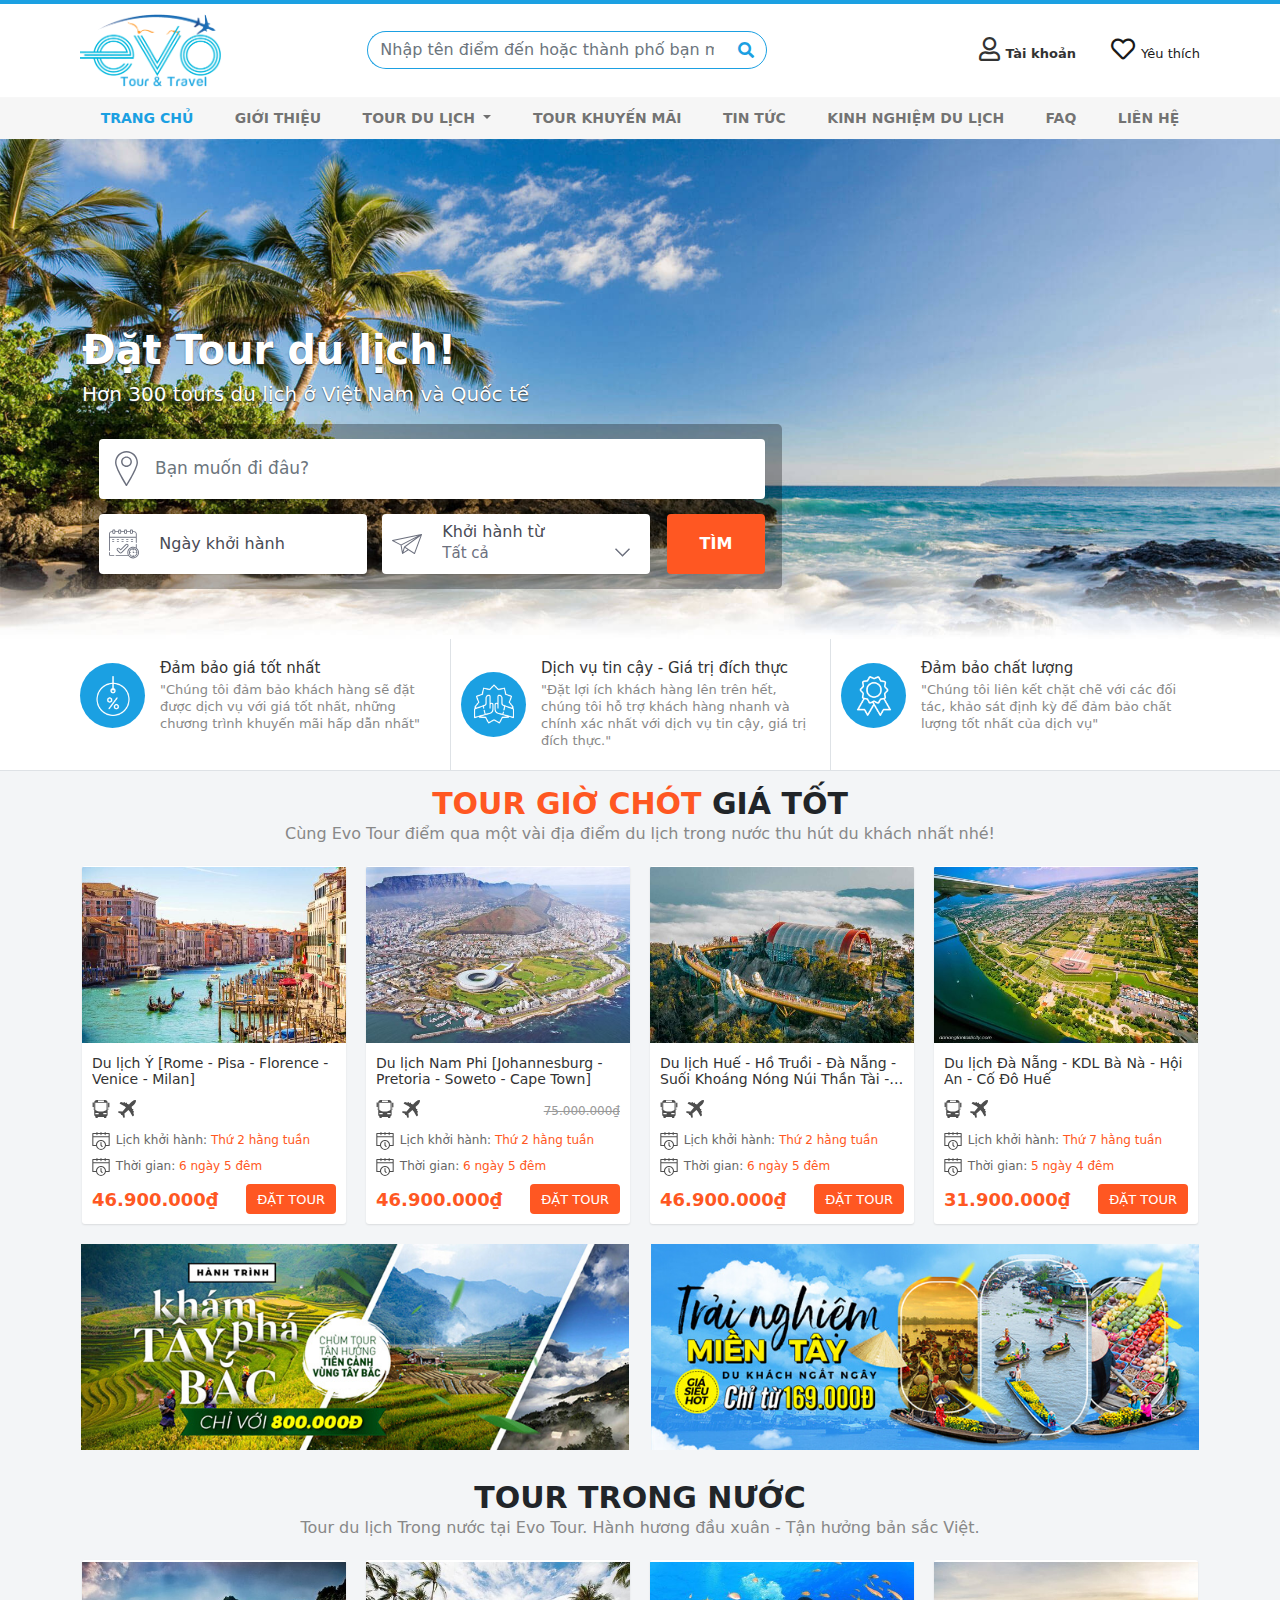
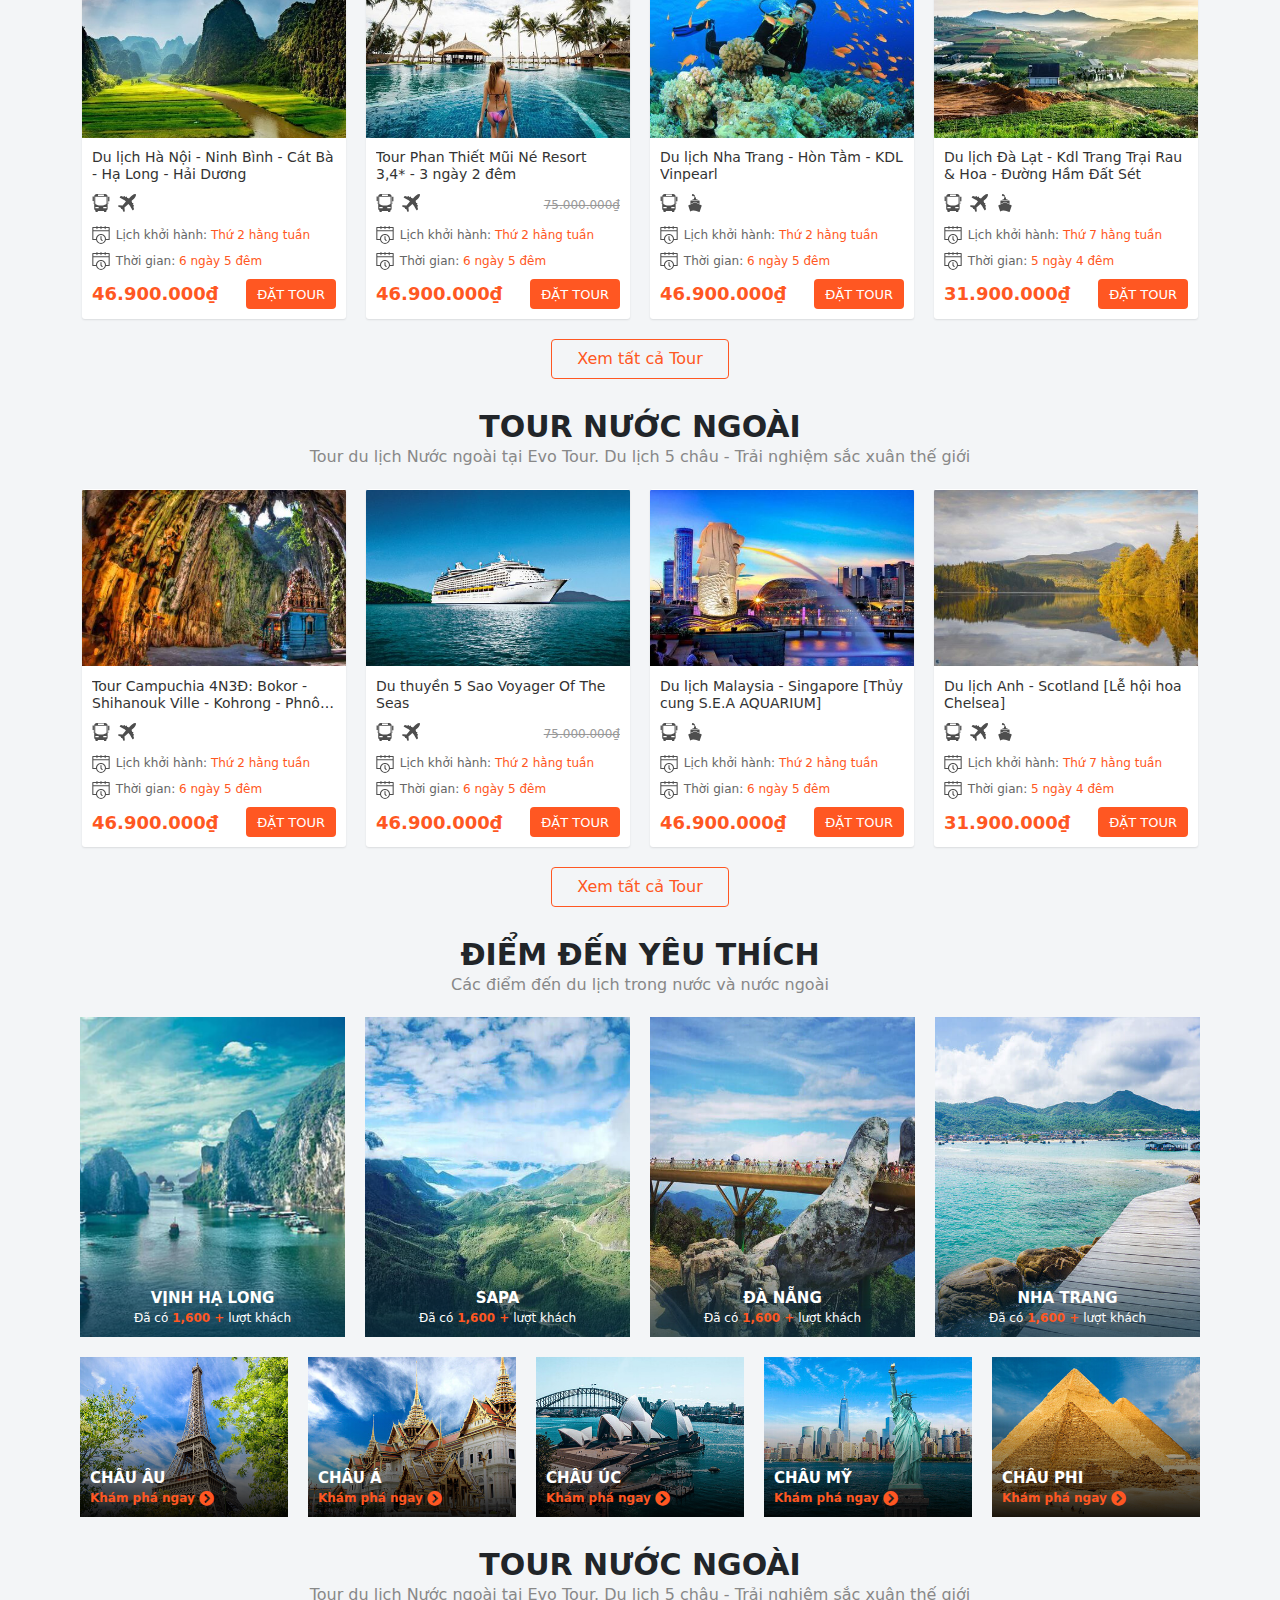
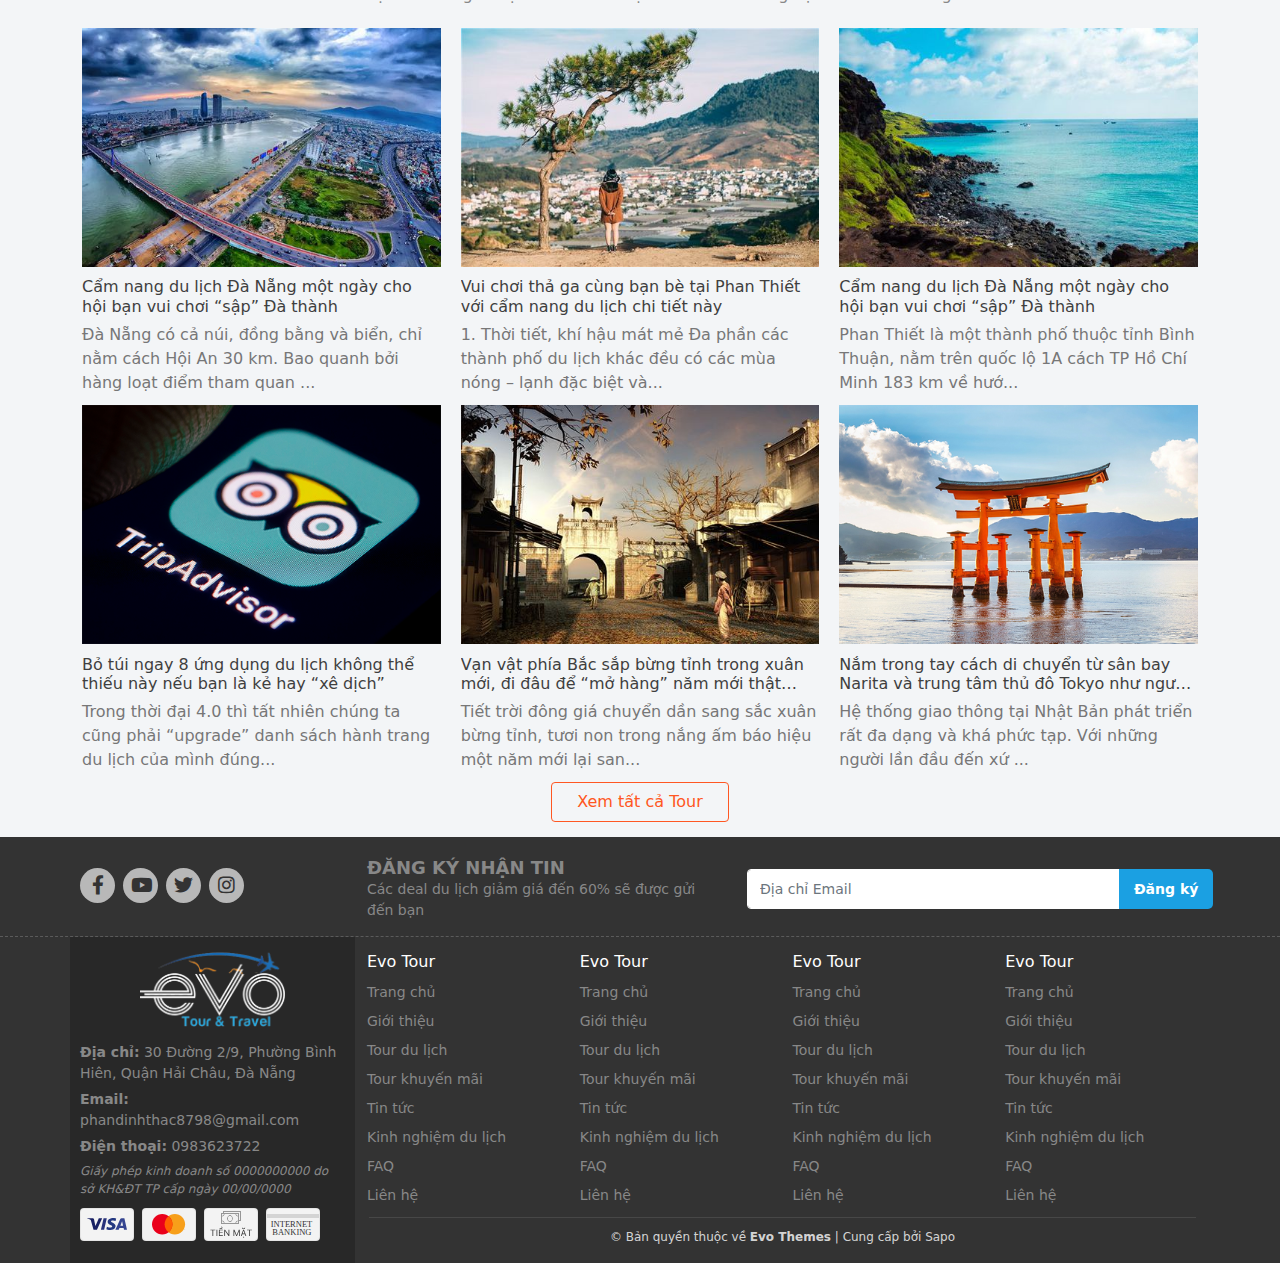
==== demo-evo-tour.html @ 3b32eeeb "push code" ====
<!DOCTYPE html>
<html lang="en">

<head>
    <meta charset="UTF-8">
    <meta http-equiv="X-UA-Compatible" content="IE=edge">
    <meta name="viewport" content="width=device-width, initial-scale=1.0">
    <title>Evo Tour</title>
    <link rel="stylesheet" type="text/css" href="./css/bootstrap.min.css" />
    <link rel="stylesheet" type="text/css" href="css/style-evo.css" />
    <link rel="stylesheet" type="text/css" href="./font/fontawesome-free-5.15.3/css/all.min.css" />
</head>

<body class="wrapper-main">
    <header class="header">
        <div class="main-nav">
            <div class="container">
                <div class="row item-center">
                    <nav class="navbar navbar-expand-lg navbar-light bg-light wrap-header-nav">
                        <a class="navbar-brand logo" href="#">
                            <img src="images/logo.png" alt="Logo">
                        </a>
                        <button id="box-shaw" class="navbar-toggler border-toggler" type="button" data-bs-toggle="collapse" data-bs-target="#navbarSupportedContent" aria-controls="navbarSupportedContent" aria-expanded="false" aria-label="Toggle navigation">
                            <span class="navbar-toggler-icon"></span>
                        </button>
                        <nav class="navbar navbar-light bg-light bg-search nav-form-search">
                            <div class="input-group flex-nowrap form-search">
                                <input type="text" id="box-shaw" class="form-control input-search" placeholder="Nhập tên điểm đến hoặc thành phố bạn muốn đến" aria-label="Username" aria-describedby="addon-wrapping">
                                <span class="input-group-text icon-search" id="addon-wrapping"><i class="fas fa-search"></i></span>

                            </div>
                        </nav>

                        <div class="collapse navbar-collapse account-like" id="navbarSupportedContent ">
                            <div class="col-account">
                                <a class="icon-text icon-account" type="submit" href="#">
                                    <i class="far fa-user"></i>Tài khoản
                                </a>
                                <ul>
                                    <li>
                                        <a href="#" title="Đăng nhập">Đăng nhập</a>
                                    </li>
                                    <li>
                                        <a href="#" title="Đăng ký">Đăng ký</a>
                                    </li>
                                </ul>
                            </div>
                            <div class="col-like">
                                <a class="icon-text icon-like" type="submit" href="#">
                                    <i class="far fa-heart"></i> Yêu thích
                                </a>
                            </div>
                        </div>
                    </nav>
                </div>
            </div>
        </div>
        <div class="main-menu">
            <div class="container">
                <nav class="navbar navbar-expand-lg navbar-light bg-light wrap-header justify-content-evenly">
                    <div class="collapse navbar-collapse" id="navbarSupportedContent">
                        <div class="mobile-login-logout">
                            <div class="first-mobile">
                                <a href="#" title="Đăng nhập">Đăng nhập</a>
                            </div>
                            <div class="first-mobile">
                                <a href="#" title="Đăng ký">Đăng ký</a>
                            </div>
                        </div>
                        <div class="menu-wrapper">
                            <ul class="navbar-nav me-auto mb-2 mb-lg-0 menu-content menu-content-display">
                                <li class="nav-item">
                                    <a class="nav-link nav-link-menu active-home" aria-current="page" href="#" title="Trang chủ">Trang chủ</a>
                                </li>
                                <li class="nav-item">
                                    <a class="nav-link nav-link-menu" href="#" title="Giới thiệu">Giới thiệu</a>
                                </li>
                                <li class="nav-item dropdown dropdown-mega-content">
                                    <a class="nav-link nav-link-menu dropdown-toggle" href="#" title="Tour du lịch">
                                        Tour du lịch<i class="fas fa-chevron-down"></i>
                                    </a>
                                    <div class="sub-menu">
                                        <div class="col-lg-3 no-padding">
                                            <ul class="sub-menu-left" id="menu-tour-type">
                                                <li class="sub-menu-left-content " section-name="menu-start">
                                                    <a class="mega-content-left " href="#" title="Tour trong nước">
                                                        <span>Tour trong nước</span>
                                                    </a>
                                                    <div class="mega-content-right" id="sub-menu-start">
                                                        <div class="row fix-padding">
                                                            <div class="col-lg-9">
                                                                <ul class=" sub-menu-right row ">
                                                                    <li class="right-lv-01 col-lg-4">
                                                                        <a href="#" title="Miền Bắc">Miền Bắc</a>
                                                                        <ul class="lv-02">
                                                                            <li>
                                                                                <a href="#" title="Sapa">Sapa</a>
                                                                            </li>
                                                                            <li>
                                                                                <a href="#" title="Hà Giang">Hà Giang</a>
                                                                            </li>
                                                                            <li>
                                                                                <a href="#" title="Cao Bằng - Bắc Kạn">Cao Bằng - Bắc Kạn</a>
                                                                            </li>
                                                                            <li>
                                                                                <a href="#" title="Mai Châu - Mộc Châu">Mai Châu - Mộc Châu</a>
                                                                            </li>
                                                                            <li>
                                                                                <a href="#" title="Yên Bái">Yên Bái</a>
                                                                            </li>
                                                                            <li>
                                                                                <a href="#" title="Ninh Bình">Ninh Bình</a>
                                                                            </li>
                                                                            <li>
                                                                                <a href="#" title="Hạ Long">Hạ Long</a>
                                                                            </li>
                                                                            <li>
                                                                                <a href="#" title="Cát Bà">Cát Bà</a>
                                                                            </li>
                                                                        </ul>
                                                                    </li>
                                                                    <li class="right-lv-01 col-lg-4">
                                                                        <a href="#" title="Miền Trung">Miền Trung</a>
                                                                        <ul class="lv-02">
                                                                            <li>
                                                                                <a href="#" title="Cửa Lò">Cửa Lò</a>
                                                                            </li>
                                                                            <li>
                                                                                <a href="#" title="Sầm Sơn">Sầm Sơn</a>
                                                                            </li>
                                                                            <li>
                                                                                <a href="#" title="Nghệ An">Nghệ An</a>
                                                                            </li>
                                                                            <li>
                                                                                <a href="#" title="Thiên Cầm">Thiên Cầm</a>
                                                                            </li>
                                                                            <li>
                                                                                <a href="#" title="Quảng Bình">Quảng Bình</a>
                                                                            </li>
                                                                            <li>
                                                                                <a href="#" title="Huế">Huế</a>
                                                                            </li>
                                                                            <li>
                                                                                <a href="#" title="Đà Nẵng">Đà Nẵng</a>
                                                                            </li>
                                                                            <li>
                                                                                <a href="#" title="Hội An">Hội An</a>
                                                                            </li>
                                                                            <li>
                                                                                <a href="#" title="Nha Trang">Nha Trang</a>
                                                                            </li>
                                                                            <li>
                                                                                <a href="#" title="Phú Yên">Phú Yên</a>
                                                                            </li>
                                                                            <li>
                                                                                <a href="#" title="Quy Nhơn">Quy Nhơn</a>
                                                                            </li>
                                                                            <li>
                                                                                <a href="#" title="Đà Lạt">Đà Lạt</a>
                                                                            </li>
                                                                            <li>
                                                                                <a href="#" title="Tây Nguyên">Tây Nguyên</a>
                                                                            </li>
                                                                            <li>
                                                                                <a href="#" title="Phan Thiết - Mũi Né">Phan Thiết - Mũi Né</a>
                                                                            </li>
                                                                        </ul>
                                                                    </li>
                                                                    <li class="right-lv-01 col-lg-4">
                                                                        <a href="#" title="Miền Nam">Miền Nam</a>
                                                                        <ul class="lv-02">
                                                                            <li>
                                                                                <a href="#" title="Phú Quốc">Phú Quốc</a>
                                                                            </li>
                                                                            <li>
                                                                                <a href="#" title="Côn Đảo">Côn Đảo</a>
                                                                            </li>
                                                                            <li>
                                                                                <a href="#" title="Bến Tre">Bến Tre</a>
                                                                            </li>
                                                                            <li>
                                                                                <a href="#" title="Cần Thơ">Cần Thơ</a>
                                                                            </li>
                                                                            <li>
                                                                                <a href="#" title="Cà Mau">Cà Mau</a>
                                                                            </li>
                                                                            <li>
                                                                                <a href="#" title="Hà Tiên">Hà Tiên</a>
                                                                            </li>
                                                                            <li>
                                                                                <a href="#" title="Kiên Giang">Kiên Giang</a>
                                                                            </li>
                                                                            <li>
                                                                                <a href="#" title="Nam Du">Nam Du</a>
                                                                            </li>
                                                                        </ul>
                                                                    </li>
                                                                </ul>
                                                            </div>
                                                            <div class="img-mega col-lg-3">
                                                                <a href="#" title="Tour du lịch">
                                                                    <img src="images/mega-1-image.jpg" alt="Picture">
                                                                </a>
                                                            </div>
                                                        </div>
                                                    </div>
                                                </li>
                                                <li class="sub-menu-left-content" section-name="menu-continue">
                                                    <a class="mega-content-left " href="#" title="Tour Quốc tế">
                                                        <span>Tour Quốc tế</span>
                                                    </a>
                                                    <div class="mega-content-right" id="sub-menu-continue">
                                                        <div class="row fix-padding">
                                                            <div class="col-lg-9">
                                                                <ul class=" sub-menu-right row">
                                                                    <li class="right-lv-01 col-lg-4">
                                                                        <a href="#" title="Đông Nam Á">Đông Nam Á</a>
                                                                        <ul class="lv-02">
                                                                            <li>
                                                                                <a href="#" title="Singapore">Singapore</a>
                                                                            </li>
                                                                            <li>
                                                                                <a href="#" title="Malaysia">Malaysia</a>
                                                                            </li>
                                                                            <li>
                                                                                <a href="#" title="Thái Lan">Thái Lan</a>
                                                                            </li>
                                                                            <li>
                                                                                <a href="#" title="Campuchia">Campuchia</a>
                                                                            </li>
                                                                            <li>
                                                                                <a href="#" title="Lào">Lào</a>
                                                                            </li>
                                                                            <li>
                                                                                <a href="#" title="Indonesia">Indonesia</a>
                                                                            </li>
                                                                            <li>
                                                                                <a href="#" title="Philipines">Philipines</a>
                                                                            </li>
                                                                        </ul>
                                                                    </li>
                                                                    <li class="right-lv-01 col-lg-4">
                                                                        <a href="#" title="Đông Bắc Á">Đông Bắc Á</a>
                                                                        <ul class="lv-02">
                                                                            <li>
                                                                                <a href="#" title="Hàn Quốc">Hàn Quốc</a>
                                                                            </li>
                                                                            <li>
                                                                                <a href="#" title="Đài Loan">Đài Loan</a>
                                                                            </li>
                                                                            <li>
                                                                                <a href="#" title="Hồng Kông">Hồng Kông</a>
                                                                            </li>
                                                                            <li>
                                                                                <a href="#" title="Nhật Bản">Nhật Bản</a>
                                                                            </li>
                                                                            <li>
                                                                                <a href="#" title="Trung Quốc">Trung Quốc</a>
                                                                            </li>
                                                                        </ul>
                                                                    </li>
                                                                    <li class="right-lv-01 col-lg-4">
                                                                        <a href="#" title="Ấn Độ - Nam Á">Ấn Độ - Nam Á</a>
                                                                        <ul class="lv-02">
                                                                            <li>
                                                                                <a href="#" title="Ấn Độ">Ấn Độ</a>
                                                                            </li>
                                                                            <li>
                                                                                <a href="#" title="Maldives">Maldives</a>
                                                                            </li>
                                                                            <li>
                                                                                <a href="#" title="Tây Tạng">Tây Tạng</a>
                                                                            </li>
                                                                        </ul>
                                                                    </li>
                                                                    <li class="right-lv-01 col-lg-4">
                                                                        <a href="#" title="Châu Âu">Châu Âu</a>
                                                                    </li>
                                                                    <li class="right-lv-01 col-lg-4">
                                                                        <a href="#" title="Châu Úc">Châu Úc</a>
                                                                    </li>
                                                                    <li class="right-lv-01 col-lg-4">
                                                                        <a href="#" title="Châu Phi">Châu Phi</a>
                                                                    </li>
                                                                    <li class="right-lv-01 col-lg-4">
                                                                        <a href="#" title="Châu Mỹ">Châu Mỹ</a>
                                                                    </li>
                                                                </ul>
                                                            </div>
                                                            <div class="img-mega col-lg-3">
                                                                <a href="#" title="Tour Quốc tế">
                                                                    <img src="images/mega-2-image.jpg" alt="Picture">
                                                                </a>
                                                            </div>
                                                        </div>
                                                    </div>
                                                </li>
                                            </ul>
                                        </div>
                                    </div>
                                </li>
                                <li class="nav-item">
                                    <a class="nav-link nav-link-menu" href="#" title="Tour khuyến mãi">Tour khuyến mãi</a>
                                </li>
                                <li class="nav-item">
                                    <a class="nav-link nav-link-menu" href="#" title="Tin tức">Tin tức</a>
                                </li>
                                <li class="nav-item">
                                    <a class="nav-link nav-link-menu" href="#" title="Kinh nghiệm du lịch">Kinh nghiệm du lịch</a>
                                </li>
                                <li class="nav-item">
                                    <a class="nav-link nav-link-menu" href="#" title="FAQ">FAQ</a>
                                </li>
                                <li class="nav-item">
                                    <a class="nav-link nav-link-menu" href="#" title="Liên hệ">Liên hệ</a>
                                </li>
                            </ul>
                        </div>

                        <div class="hotline">
                            <i class="fas fa-phone-volume"></i>Hotline: <a href="#" title="0987382383">0987382383</a>
                        </div>
                    </div>
                </nav>
            </div>
        </div>
    </header>
    <section class="section-01">

        <div class="home-slider slick-initialized slick-slider">
            <a href="#" class="clearfix" title="Evo Tour" tabindex="0">
                <picture>
                    <source media="(min-width: 1200px)" srcset="images/slider_2.jpg">
                    <source media="(min-width: 992px)" srcset="images/slider_2.jpg">
                    <source media="(min-width: 569px)" srcset="images/slider_2.jpg">
                    <source media="(min-width: 480px)" srcset="images/slider_2.jpg">
                    <img src="images/slider_2.jpg" alt="Picture" class="bg-img lazy img-responsive mx-auto d-block loaded" data-was-processed="true">
                </picture>
            </a>
            <!-- <div class="slick-list draggable">
                <div class="slick-track">
                    <div class="item slick-slide slick-current slick-active" data-slick-index="0" aria-hidden="fale" tabindex="-1" role="option" aria-describedby="slick-slide00">
                        
                    </div>
                </div>
            </div> -->
        </div>
        <!-- <div class="bg-img">
            <img src="images/slider_2.jpg" alt="Picture">
        </div> -->
        <div class="search-tour-index">
            <div class="container">
                <div class="row">
                    <div class="col-xs-12 col-sm-12 col-md-12 col-lg-12 tour-title">
                        <h2 class="title">Đặt Tour du lịch!</h2>
                        <p>Hơn 300 tours du lịch ở Việt Nam và Quốc tế</p>
                    </div>
                </div>
                <div class="row">
                    <div class="col-lg-12">
                        <div class="search-tour-item">
                            <div class="row">
                                <div class="col-xs-12 col-sm-12 col-md-12 col-lg-12">
                                    <div class="input-group group-search-01">
                                        <img class="font-icon" src="images/place-localizer.svg" alt="Địa điểm">
                                        <input type="tel" name="" id="box-shaw" class="form-control" value="" required="required" title="" placeholder="Bạn muốn đi đâu?">
                                    </div>
                                </div>
                                <div class="col-12 col-sm-5 col-md-5 col-lg-5 fix-res-ipd01">
                                    <div class="group-select">
                                        <div class="group-select-icon">
                                            <img class="font-icon" src="images/date.svg" alt="Date">
                                        </div>
                                        <div class="group-select-content">
                                            <p>Ngày khởi hành</p>
                                            <!-- <input class="tourmaster-datepicker hasDatepicker" type="text" name="" id="dates" placeholder="Chọn Ngày khởi hành" data-date-format="dd MM yyyy" readonly="readonly"> -->
                                            <!-- <input type="text" placeholder="ndbcdbc" style="border: none;"> -->
                                        </div>
                                    </div>
                                </div>
                                <div class="col-12 col-sm-5 col-md-5 col-lg-5 fix-res-ipd02">
                                    <div class="group-select">
                                        <div class="group-select-icon">
                                            <img class="font-icon" src="images/paper-plane.svg" alt="Date">
                                        </div>
                                        <div class="group-select-content">
                                            <p>Khởi hành từ</p>
                                            <select id="box-shaw" name="garden" class="form-control from-select" required="required">
                                                <option value="">Tất cả</option>
                                                <option value="">Hồ Chí Minh</option>
                                                <option value="">TP. Nha Trang</option>
                                                <option value="">TP. Huế</option>
                                            </select>
                                        </div>
                                    </div>
                                </div>
                                <div class="col-12 col-sm-2 col-md-2 col-lg-2 fix-res-ipd03">
                                    <button type="button" id="box-shaw" class="btn btn-default select-btn">Tìm</button>
                                </div>
                            </div>
                        </div>
                    </div>
                </div>
            </div>
        </div>
    </section>
    <section class="section-02">
        <div class="tour-warrant">
            <div class="container">
                <div class="row">
                    <div class="col-12 col-md-4 col-lg-4">
                        <div class="warrant-item">
                            <a href="#" title="Đảm bảo giá tốt nhất">
                                <div class="icon-warrant">
                                    <img src="images/icon-warrant-01.png" alt="Picture">
                                </div>
                                <div class="content-warrant">
                                    <h3 class="title-warrant">Đảm bảo giá tốt nhất</h3>
                                    <div class="caption-warrant">
                                        "Chúng tôi đảm bảo khách hàng sẽ đặt được dịch vụ với giá tốt nhất, những chương trình khuyến mãi hấp dẫn nhất"
                                    </div>
                                </div>
                            </a>
                        </div>
                    </div>
                    <div class="col-12 col-md-4 col-lg-4 col-border-left">
                        <div class="warrant-item">
                            <a href="#" title="Dịch vụ tin cậy - Giá trị đích thực">
                                <div class="icon-warrant">
                                    <img src="images/icon-warrant-02.png" alt="Picture">
                                </div>
                                <div class="content-warrant">
                                    <h3 class="title-warrant">Dịch vụ tin cậy - Giá trị đích thực</h3>
                                    <div class="caption-warrant">
                                        "Đặt lợi ích khách hàng lên trên hết, chúng tôi hỗ trợ khách hàng nhanh và chính xác nhất với dịch vụ tin cậy, giá trị đích thực."
                                    </div>
                                </div>
                            </a>
                        </div>
                    </div>
                    <div class="col-12 col-md-4 col-lg-4 col-border-left">
                        <div class="warrant-item">
                            <a href="#" title="Đảm bảo chất lượng">
                                <div class="icon-warrant">
                                    <img src="images/icon-warrant-03.png" alt="Picture">
                                </div>
                                <div class="content-warrant">
                                    <h3 class="title-warrant">Đảm bảo chất lượng</h3>
                                    <div class="caption-warrant">
                                        "Chúng tôi liên kết chặt chẽ với các đối tác, khảo sát định kỳ để đảm bảo chất lượng tốt nhất của dịch vụ"
                                    </div>
                                </div>
                            </a>
                        </div>
                    </div>
                </div>
            </div>
        </div>
    </section>
    <section class="section-03">
        <div class="sect-tour-hour index-tour">
            <div class="container">
                <div class="row">
                    <div class="col-lg-12">
                        <div class="tour-hour-title">
                            <h2>
                                <a href="#" title=" Tour giờ chót Giá tốt">
                                    <span>Tour giờ chót</span> Giá tốt
                                </a>
                            </h2>
                            <p>Cùng Evo Tour điểm qua một vài địa điểm du lịch trong nước thu hút du khách nhất nhé!</p>
                        </div>
                        <div class="row tour-products">
                            <div class="col-12 col-sm-6 col-md-4 col-lg-3">
                                <div class="product-item">
                                    <div class="product-item-img">
                                        <a href="#" title="Du lịch Ý [Rome - Pisa - Florence - Venice - Milan]">
                                            <img class="lazyload" src="images/product-item-01.jpg" alt="Du lịch Ý [Rome - Pisa - Florence - Venice - Milan]">
                                        </a>
                                    </div>
                                    <div class="info-product-item">
                                        <h3>
                                            <a href="#" title="Du lịch Ý [Rome - Pisa - Florence - Venice - Milan]">Du lịch Ý [Rome - Pisa - Florence - Venice - Milan]</a>
                                        </h3>
                                        <div class="vehicle-item">
                                            <div class="icon-vehicle">
                                                <ul class="list-icon">
                                                    <li class="list-icon-item" title="Di chuyển bằng Ô tô">
                                                        <img src="images/icon.svg" alt="Di chuyển bằng Ô tô">
                                                    </li>
                                                    <li class="list-icon-item" title="Di chuyển bằng máy bay">
                                                        <img src="images/icon-02-plan.svg" alt="Di chuyển bằng máy bay">
                                                    </li>
                                                </ul>
                                            </div>
                                        </div>
                                        <div class="date-go-tour">
                                            <ul class="list-icon">
                                                <li class="icon-fix">
                                                    <img src="images/icon_03.svg" alt="Thứ 2 hằng tuần"> Lịch khởi hành:
                                                    <span>Thứ 2 hằng tuần</span>
                                                </li>
                                                <li class="icon-fix">
                                                    <img src="images/icon_03.svg" alt="Thứ 2 hằng tuần"> Thời gian:
                                                    <span>6 ngày 5 đêm</span>
                                                </li>
                                            </ul>
                                        </div>
                                        <div class="price-booking-box">
                                            <div class="price"> 46.900.000₫ </div>
                                            <div class="booking">
                                                <a href="#" title="Đặt Tour" class="btn btn-booking">ĐẶT TOUR</a>
                                            </div>
                                        </div>
                                    </div>
                                </div>
                            </div>
                            <div class="col-12 col-sm-6 col-md-4 col-lg-3">
                                <div class="product-item">
                                    <div class="product-item-img">
                                        <a href="#" title="Du lịch Nam Phi [Johannesburg - Pretoria - Soweto - Cape Town]">
                                            <img class="lazyload" src="images/product-item-02.jpg" alt="Du lịch Nam Phi [Johannesburg - Pretoria - Soweto - Cape Town]">
                                        </a>
                                    </div>
                                    <div class="info-product-item">
                                        <h3>
                                            <a href="#" title="Du lịch Nam Phi [Johannesburg - Pretoria - Soweto - Cape Town]">Du lịch Nam Phi [Johannesburg - Pretoria - Soweto - Cape Town]</a>
                                        </h3>
                                        <div class="vehicle-item">
                                            <div class="icon-vehicle">
                                                <ul class="list-icon">
                                                    <li class="list-icon-item" title="Di chuyển bằng Ô tô">
                                                        <img src="images/icon.svg" alt="Di chuyển bằng Ô tô">
                                                    </li>
                                                    <li class="list-icon-item" title="Di chuyển bằng máy bay">
                                                        <img src="images/icon-02-plan.svg" alt="Di chuyển bằng máy bay">
                                                    </li>
                                                </ul>
                                            </div>
                                            <div class="saleoff">75.000.000₫</div>
                                        </div>
                                        <div class="date-go-tour">
                                            <ul class="list-icon">
                                                <li class="icon-fix">
                                                    <img src="images/icon_03.svg" alt="Thứ 2 hằng tuần"> Lịch khởi hành:
                                                    <span>Thứ 2 hằng tuần</span>
                                                </li>
                                                <li class="icon-fix">
                                                    <img src="images/icon_03.svg" alt="Thứ 2 hằng tuần"> Thời gian:
                                                    <span>6 ngày 5 đêm</span>
                                                </li>
                                            </ul>
                                        </div>
                                        <div class="price-booking-box">
                                            <div class="price"> 46.900.000₫ </div>
                                            <div class="booking">
                                                <a href="#" title="Đặt Tour" class="btn btn-booking">ĐẶT TOUR</a>
                                            </div>
                                        </div>
                                    </div>
                                </div>
                            </div>
                            <div class="col-12 col-sm-6 col-md-4 col-lg-3">
                                <div class="product-item">
                                    <div class="product-item-img">
                                        <a href="#" title="Du lịch Huế - Hồ Truồi - Đà Nẵng - Suối Khoáng Nóng Núi Thần Tài - KDL Bà Nà">
                                            <img class="lazyload" src="images/product-item-03.jpg" alt="Du lịch Huế - Hồ Truồi - Đà Nẵng - Suối Khoáng Nóng Núi Thần Tài - KDL Bà Nà">
                                        </a>
                                    </div>
                                    <div class="info-product-item">
                                        <h3>
                                            <a href="#" title="Du lịch Huế - Hồ Truồi - Đà Nẵng - Suối Khoáng Nóng Núi Thần Tài - KDL Bà Nà">Du lịch Huế - Hồ Truồi - Đà Nẵng - Suối Khoáng Nóng Núi Thần Tài - KDL Bà Nà</a>
                                        </h3>
                                        <div class="vehicle-item">
                                            <div class="icon-vehicle">
                                                <ul class="list-icon">
                                                    <li class="list-icon-item" title="Di chuyển bằng Ô tô">
                                                        <img src="images/icon.svg" alt="Di chuyển bằng Ô tô">
                                                    </li>
                                                    <li class="list-icon-item" title="Di chuyển bằng máy bay">
                                                        <img src="images/icon-02-plan.svg" alt="Di chuyển bằng máy bay">
                                                    </li>
                                                </ul>
                                            </div>
                                        </div>
                                        <div class="date-go-tour">
                                            <ul class="list-icon">
                                                <li class="icon-fix">
                                                    <img src="images/icon_03.svg" alt="Thứ 2 hằng tuần"> Lịch khởi hành:
                                                    <span>Thứ 2 hằng tuần</span>
                                                </li>
                                                <li class="icon-fix">
                                                    <img src="images/icon_03.svg" alt="Thứ 2 hằng tuần"> Thời gian:
                                                    <span>6 ngày 5 đêm</span>
                                                </li>
                                            </ul>
                                        </div>
                                        <div class="price-booking-box">
                                            <div class="price"> 46.900.000₫ </div>
                                            <div class="booking">
                                                <a href="#" title="Đặt Tour" class="btn btn-booking">ĐẶT TOUR</a>
                                            </div>
                                        </div>
                                    </div>
                                </div>
                            </div>
                            <div class="col-12 col-sm-6 col-md-4 col-lg-3">
                                <div class="product-item">
                                    <div class="product-item-img">
                                        <a href="#" title="Du lịch Đà Nẵng - KDL Bà Nà - Hội An - Cố Đô Huế">
                                            <img class="lazyload" src="images/product-item-04.jpg" alt="Du lịch Đà Nẵng - KDL Bà Nà - Hội An - Cố Đô Huế">
                                        </a>
                                    </div>
                                    <div class="info-product-item">
                                        <h3>
                                            <a href="#" title="Du lịch Đà Nẵng - KDL Bà Nà - Hội An - Cố Đô Huế">Du lịch Đà Nẵng - KDL Bà Nà - Hội An - Cố Đô Huế</a>
                                        </h3>
                                        <div class="vehicle-item">
                                            <div class="icon-vehicle">
                                                <ul class="list-icon">
                                                    <li class="list-icon-item" title="Di chuyển bằng Ô tô">
                                                        <img src="images/icon.svg" alt="Di chuyển bằng Ô tô">
                                                    </li>
                                                    <li class="list-icon-item" title="Di chuyển bằng máy bay">
                                                        <img src="images/icon-02-plan.svg" alt="Di chuyển bằng máy bay">
                                                    </li>
                                                </ul>
                                            </div>
                                        </div>
                                        <div class="date-go-tour">
                                            <ul class="list-icon">
                                                <li class="icon-fix">
                                                    <img src="images/icon_03.svg" alt="Thứ 2 hằng tuần"> Lịch khởi hành:
                                                    <span>Thứ 7 hằng tuần</span>
                                                </li>
                                                <li class="icon-fix">
                                                    <img src="images/icon_03.svg" alt="Thứ 2 hằng tuần"> Thời gian:
                                                    <span>5 ngày 4 đêm</span>
                                                </li>
                                            </ul>
                                        </div>
                                        <div class="price-booking-box">
                                            <div class="price"> 31.900.000₫ </div>
                                            <div class="booking">
                                                <a href="#" title="Đặt Tour" class="btn btn-booking">ĐẶT TOUR</a>
                                            </div>
                                        </div>
                                    </div>
                                </div>
                            </div>
                        </div>
                    </div>
                </div>
            </div>
        </div>
    </section>
    <section class="section-04">
        <div class="section-banner">
            <div class="container">
                <div class="row">
                    <div class="col-12 col-sm-6 col-md-6 col-lg-6 banner-top">
                        <a href="#" target="_blank" title="Evo Tour">
                            <img src="images/banner-top-01.jpg" alt="Evo Tour">
                        </a>
                    </div>
                    <div class="col-12 col-sm-6 col-md-6 col-lg-6">
                        <a href="#" target="_blank" title="Evo Tour">
                            <img src="images/banner-top-02.jpg" alt="Evo Tour">
                        </a>
                    </div>
                </div>
            </div>
        </div>
    </section>
    <section class="section-05">
        <div class="sect-tour-domestic index-tour">
            <div class="container">
                <div class="row">
                    <div class="col-lg-12">
                        <div class="tour-hour-title">
                            <h2>
                                <a href="#" title=" Tour trong nước">
                                    Tour trong nước
                                </a>
                            </h2>
                            <p>Tour du lịch Trong nước tại Evo Tour. Hành hương đầu xuân - Tận hưởng bản sắc Việt.</p>
                        </div>
                        <div class="row tour-products">
                            <div class="col-12 col-sm-6 col-md-4 col-lg-3">
                                <div class="product-item">
                                    <div class="product-item-img">
                                        <a href="#" title="Du lịch Hà Nội - Ninh Bình - Cát Bà - Hạ Long - Hải Dương">
                                            <img class="lazyload" src="images/product-item-05.jpg" alt="Du lịch Hà Nội - Ninh Bình - Cát Bà - Hạ Long - Hải Dương">
                                        </a>
                                    </div>
                                    <div class="info-product-item">
                                        <h3>
                                            <a href="#" title="Du lịch Hà Nội - Ninh Bình - Cát Bà - Hạ Long - Hải Dương">Du lịch Hà Nội - Ninh Bình - Cát Bà - Hạ Long - Hải Dương</a>
                                        </h3>
                                        <div class="vehicle-item">
                                            <div class="icon-vehicle">
                                                <ul class="list-icon">
                                                    <li class="list-icon-item" title="Di chuyển bằng Ô tô">
                                                        <img src="images/icon.svg" alt="Di chuyển bằng Ô tô">
                                                    </li>
                                                    <li class="list-icon-item" title="Di chuyển bằng máy bay">
                                                        <img src="images/icon-02-plan.svg" alt="Di chuyển bằng máy bay">
                                                    </li>
                                                </ul>
                                            </div>
                                        </div>
                                        <div class="date-go-tour">
                                            <ul class="list-icon">
                                                <li class="icon-fix">
                                                    <img src="images/icon_03.svg" alt="Thứ 2 hằng tuần"> Lịch khởi hành:
                                                    <span>Thứ 2 hằng tuần</span>
                                                </li>
                                                <li class="icon-fix">
                                                    <img src="images/icon_03.svg" alt="Thứ 2 hằng tuần"> Thời gian:
                                                    <span>6 ngày 5 đêm</span>
                                                </li>
                                            </ul>
                                        </div>
                                        <div class="price-booking-box">
                                            <div class="price"> 46.900.000₫ </div>
                                            <div class="booking">
                                                <a href="#" title="Đặt Tour" class="btn btn-booking">ĐẶT TOUR</a>
                                            </div>
                                        </div>
                                    </div>
                                </div>
                            </div>
                            <div class="col-12 col-sm-6 col-md-4 col-lg-3">
                                <div class="product-item">
                                    <div class="product-item-img">
                                        <a href="#" title="Tour Phan Thiết Mũi Né Resort 3,4* - 3 ngày 2 đêm">
                                            <img class="lazyload" src="images/product-item-06.jpg" alt="Tour Phan Thiết Mũi Né Resort 3,4* - 3 ngày 2 đêm">
                                        </a>
                                    </div>
                                    <div class="info-product-item">
                                        <h3>
                                            <a href="#" title="Tour Phan Thiết Mũi Né Resort 3,4* - 3 ngày 2 đêm">Tour Phan Thiết Mũi Né Resort 3,4* - 3 ngày 2 đêm</a>
                                        </h3>
                                        <div class="vehicle-item">
                                            <div class="icon-vehicle">
                                                <ul class="list-icon">
                                                    <li class="list-icon-item" title="Di chuyển bằng Ô tô">
                                                        <img src="images/icon.svg" alt="Di chuyển bằng Ô tô">
                                                    </li>
                                                    <li class="list-icon-item" title="Di chuyển bằng máy bay">
                                                        <img src="images/icon-02-plan.svg" alt="Di chuyển bằng máy bay">
                                                    </li>
                                                </ul>
                                            </div>
                                            <div class="saleoff">75.000.000₫</div>
                                        </div>
                                        <div class="date-go-tour">
                                            <ul class="list-icon">
                                                <li class="icon-fix">
                                                    <img src="images/icon_03.svg" alt="Thứ 2 hằng tuần"> Lịch khởi hành:
                                                    <span>Thứ 2 hằng tuần</span>
                                                </li>
                                                <li class="icon-fix">
                                                    <img src="images/icon_03.svg" alt="Thứ 2 hằng tuần"> Thời gian:
                                                    <span>6 ngày 5 đêm</span>
                                                </li>
                                            </ul>
                                        </div>
                                        <div class="price-booking-box">
                                            <div class="price"> 46.900.000₫ </div>
                                            <div class="booking">
                                                <a href="#" title="Đặt Tour" class="btn btn-booking">ĐẶT TOUR</a>
                                            </div>
                                        </div>
                                    </div>
                                </div>
                            </div>
                            <div class="col-12 col-sm-6 col-md-4 col-lg-3">
                                <div class="product-item">
                                    <div class="product-item-img">
                                        <a href="#" title="Du lịch Nha Trang - Hòn Tằm - KDL Vinpearl">
                                            <img class="lazyload" src="images/product-item-07.jpg" alt="Du lịch Nha Trang - Hòn Tằm - KDL Vinpearl">
                                        </a>
                                    </div>
                                    <div class="info-product-item">
                                        <h3>
                                            <a href="#" title="Du lịch Nha Trang - Hòn Tằm - KDL Vinpearl">Du lịch Nha Trang - Hòn Tằm - KDL Vinpearl</a>
                                        </h3>
                                        <div class="vehicle-item">
                                            <div class="icon-vehicle">
                                                <ul class="list-icon">
                                                    <li class="list-icon-item" title="Di chuyển bằng Ô tô">
                                                        <img src="images/icon.svg" alt="Di chuyển bằng Ô tô">
                                                    </li>
                                                    <li class="list-icon-item" title="Di chuyển bằng tàu thủy">
                                                        <img src="images/icon-04-plan.svg" alt="Di chuyển bằng tàu thủy">
                                                    </li>
                                                </ul>
                                            </div>
                                        </div>
                                        <div class="date-go-tour">
                                            <ul class="list-icon">
                                                <li class="icon-fix">
                                                    <img src="images/icon_03.svg" alt="Thứ 2 hằng tuần"> Lịch khởi hành:
                                                    <span>Thứ 2 hằng tuần</span>
                                                </li>
                                                <li class="icon-fix">
                                                    <img src="images/icon_03.svg" alt="Thứ 2 hằng tuần"> Thời gian:
                                                    <span>6 ngày 5 đêm</span>
                                                </li>
                                            </ul>
                                        </div>
                                        <div class="price-booking-box">
                                            <div class="price"> 46.900.000₫ </div>
                                            <div class="booking">
                                                <a href="#" title="Đặt Tour" class="btn btn-booking">ĐẶT TOUR</a>
                                            </div>
                                        </div>
                                    </div>
                                </div>
                            </div>
                            <div class="col-12 col-sm-6 col-md-4 col-lg-3">
                                <div class="product-item">
                                    <div class="product-item-img">
                                        <a href="#" title="Du lịch Đà Lạt - Kdl Trang Trại Rau & Hoa - Đường Hầm Đất Sét">
                                            <img class="lazyload" src="images/product-item-08.jpg" alt="Du lịch Đà Lạt - Kdl Trang Trại Rau & Hoa - Đường Hầm Đất Sét">
                                        </a>
                                    </div>
                                    <div class="info-product-item">
                                        <h3>
                                            <a href="#" title="Du lịch Đà Lạt - Kdl Trang Trại Rau & Hoa - Đường Hầm Đất Sét">Du lịch Đà Lạt - Kdl Trang Trại Rau & Hoa - Đường Hầm Đất Sét</a>
                                        </h3>
                                        <div class="vehicle-item">
                                            <div class="icon-vehicle">
                                                <ul class="list-icon">
                                                    <li class="list-icon-item" title="Di chuyển bằng Ô tô">
                                                        <img src="images/icon.svg" alt="Di chuyển bằng Ô tô">
                                                    </li>
                                                    <li class="list-icon-item" title="Di chuyển bằng máy bay">
                                                        <img src="images/icon-02-plan.svg" alt="Di chuyển bằng máy bay">
                                                    </li>
                                                    <li class="list-icon-item" title="Di chuyển bằng máy bay">
                                                        <img src="images/icon-04-plan.svg" alt="Di chuyển bằng tàu thủy">
                                                    </li>
                                                </ul>
                                            </div>
                                        </div>
                                        <div class="date-go-tour">
                                            <ul class="list-icon">
                                                <li class="icon-fix">
                                                    <img src="images/icon_03.svg" alt="Thứ 2 hằng tuần"> Lịch khởi hành:
                                                    <span>Thứ 7 hằng tuần</span>
                                                </li>
                                                <li class="icon-fix">
                                                    <img src="images/icon_03.svg" alt="Thứ 2 hằng tuần"> Thời gian:
                                                    <span>5 ngày 4 đêm</span>
                                                </li>
                                            </ul>
                                        </div>
                                        <div class="price-booking-box">
                                            <div class="price"> 31.900.000₫ </div>
                                            <div class="booking">
                                                <a href="#" title="Đặt Tour" class="btn btn-booking">ĐẶT TOUR</a>
                                            </div>
                                        </div>
                                    </div>
                                </div>
                            </div>
                        </div>
                        <div class="tour-more">
                            <a href="#" title="Xem tất cả Tour">Xem tất cả Tour</a>
                        </div>
                    </div>
                </div>
            </div>
        </div>
    </section>
    <section class="section-06">
        <div class="sect-tour-international index-tour">
            <div class="container">
                <div class="row">
                    <div class="col-lg-12">
                        <div class="tour-hour-title">
                            <h2>
                                <a href="#" title="Tour nước ngoài">
                                    Tour nước ngoài
                                </a>
                            </h2>
                            <p>Tour du lịch Nước ngoài tại Evo Tour. Du lịch 5 châu - Trải nghiệm sắc xuân thế giới</p>
                        </div>
                        <div class="row tour-products">
                            <div class="col-12 col-sm-6 col-md-4 col-lg-3">
                                <div class="product-item">
                                    <div class="product-item-img">
                                        <a href="#" title="Tour Campuchia 4N3Đ: Bokor - Shihanouk Ville - Kohrong - Phnôm Pênh">
                                            <img class="lazyload" src="images/product-item-11.jpg" alt="Tour Campuchia 4N3Đ: Bokor - Shihanouk Ville - Kohrong - Phnôm Pênh">
                                        </a>
                                    </div>
                                    <div class="info-product-item">
                                        <h3>
                                            <a href="#" title="Tour Campuchia 4N3Đ: Bokor - Shihanouk Ville - Kohrong - Phnôm Pênh">Tour Campuchia 4N3Đ: Bokor - Shihanouk Ville - Kohrong - Phnôm Pênh</a>
                                        </h3>
                                        <div class="vehicle-item">
                                            <div class="icon-vehicle">
                                                <ul class="list-icon">
                                                    <li class="list-icon-item" title="Di chuyển bằng Ô tô">
                                                        <img src="images/icon.svg" alt="Di chuyển bằng Ô tô">
                                                    </li>
                                                    <li class="list-icon-item" title="Di chuyển bằng máy bay">
                                                        <img src="images/icon-02-plan.svg" alt="Di chuyển bằng máy bay">
                                                    </li>
                                                </ul>
                                            </div>
                                        </div>
                                        <div class="date-go-tour">
                                            <ul class="list-icon">
                                                <li class="icon-fix">
                                                    <img src="images/icon_03.svg" alt="Thứ 2 hằng tuần"> Lịch khởi hành:
                                                    <span>Thứ 2 hằng tuần</span>
                                                </li>
                                                <li class="icon-fix">
                                                    <img src="images/icon_03.svg" alt="Thứ 2 hằng tuần"> Thời gian:
                                                    <span>6 ngày 5 đêm</span>
                                                </li>
                                            </ul>
                                        </div>
                                        <div class="price-booking-box">
                                            <div class="price"> 46.900.000₫ </div>
                                            <div class="booking">
                                                <a href="#" title="Đặt Tour" class="btn btn-booking">ĐẶT TOUR</a>
                                            </div>
                                        </div>
                                    </div>
                                </div>
                            </div>
                            <div class="col-12 col-sm-6 col-md-4 col-lg-3">
                                <div class="product-item">
                                    <div class="product-item-img">
                                        <a href="#" title="Du thuyền 5 Sao Voyager Of The Seas">
                                            <img class="lazyload" src="images/product-item-12.jpg" alt="Du thuyền 5 Sao Voyager Of The Seas">
                                        </a>
                                    </div>
                                    <div class="info-product-item">
                                        <h3>
                                            <a href="#" title="Du thuyền 5 Sao Voyager Of The Seas">Du thuyền 5 Sao Voyager Of The Seas</a>
                                        </h3>
                                        <div class="vehicle-item">
                                            <div class="icon-vehicle">
                                                <ul class="list-icon">
                                                    <li class="list-icon-item" title="Di chuyển bằng Ô tô">
                                                        <img src="images/icon.svg" alt="Di chuyển bằng Ô tô">
                                                    </li>
                                                    <li class="list-icon-item" title="Di chuyển bằng máy bay">
                                                        <img src="images/icon-02-plan.svg" alt="Di chuyển bằng máy bay">
                                                    </li>
                                                </ul>
                                            </div>
                                            <div class="saleoff">75.000.000₫</div>
                                        </div>
                                        <div class="date-go-tour">
                                            <ul class="list-icon">
                                                <li class="icon-fix">
                                                    <img src="images/icon_03.svg" alt="Thứ 2 hằng tuần"> Lịch khởi hành:
                                                    <span>Thứ 2 hằng tuần</span>
                                                </li>
                                                <li class="icon-fix">
                                                    <img src="images/icon_03.svg" alt="Thứ 2 hằng tuần"> Thời gian:
                                                    <span>6 ngày 5 đêm</span>
                                                </li>
                                            </ul>
                                        </div>
                                        <div class="price-booking-box">
                                            <div class="price"> 46.900.000₫ </div>
                                            <div class="booking">
                                                <a href="#" title="Đặt Tour" class="btn btn-booking">ĐẶT TOUR</a>
                                            </div>
                                        </div>
                                    </div>
                                </div>
                            </div>
                            <div class="col-12 col-sm-6 col-md-4 col-lg-3">
                                <div class="product-item">
                                    <div class="product-item-img">
                                        <a href="#" title="Du lịch Malaysia - Singapore [Thủy cung S.E.A AQUARIUM]">
                                            <img class="lazyload" src="images/product-item-13.jpg" alt="Du lịch Malaysia - Singapore [Thủy cung S.E.A AQUARIUM]">
                                        </a>
                                    </div>
                                    <div class="info-product-item">
                                        <h3>
                                            <a href="#" title="Du lịch Malaysia - Singapore [Thủy cung S.E.A AQUARIUM]">Du lịch Malaysia - Singapore [Thủy cung S.E.A AQUARIUM]</a>
                                        </h3>
                                        <div class="vehicle-item">
                                            <div class="icon-vehicle">
                                                <ul class="list-icon">
                                                    <li class="list-icon-item" title="Di chuyển bằng Ô tô">
                                                        <img src="images/icon.svg" alt="Di chuyển bằng Ô tô">
                                                    </li>
                                                    <li class="list-icon-item" title="Di chuyển bằng tàu thủy">
                                                        <img src="images/icon-04-plan.svg" alt="Di chuyển bằng tàu thủy">
                                                    </li>
                                                </ul>
                                            </div>
                                        </div>
                                        <div class="date-go-tour">
                                            <ul class="list-icon">
                                                <li class="icon-fix">
                                                    <img src="images/icon_03.svg" alt="Thứ 2 hằng tuần"> Lịch khởi hành:
                                                    <span>Thứ 2 hằng tuần</span>
                                                </li>
                                                <li class="icon-fix">
                                                    <img src="images/icon_03.svg" alt="Thứ 2 hằng tuần"> Thời gian:
                                                    <span>6 ngày 5 đêm</span>
                                                </li>
                                            </ul>
                                        </div>
                                        <div class="price-booking-box">
                                            <div class="price"> 46.900.000₫ </div>
                                            <div class="booking">
                                                <a href="#" title="Đặt Tour" class="btn btn-booking">ĐẶT TOUR</a>
                                            </div>
                                        </div>
                                    </div>
                                </div>
                            </div>
                            <div class="col-12 col-sm-6 col-md-4 col-lg-3">
                                <div class="product-item">
                                    <div class="product-item-img">
                                        <a href="#" title="Du lịch Anh - Scotland [Lễ hội hoa Chelsea]">
                                            <img class="lazyload" src="images/product-item-14.jpg" alt="Du lịch Anh - Scotland [Lễ hội hoa Chelsea]">
                                        </a>
                                    </div>
                                    <div class="info-product-item">
                                        <h3>
                                            <a href="#" title="Du lịch Anh - Scotland [Lễ hội hoa Chelsea]">Du lịch Anh - Scotland [Lễ hội hoa Chelsea]</a>
                                        </h3>
                                        <div class="vehicle-item">
                                            <div class="icon-vehicle">
                                                <ul class="list-icon">
                                                    <li class="list-icon-item" title="Di chuyển bằng Ô tô">
                                                        <img src="images/icon.svg" alt="Di chuyển bằng Ô tô">
                                                    </li>
                                                    <li class="list-icon-item" title="Di chuyển bằng máy bay">
                                                        <img src="images/icon-02-plan.svg" alt="Di chuyển bằng máy bay">
                                                    </li>
                                                    <li class="list-icon-item" title="Di chuyển bằng máy bay">
                                                        <img src="images/icon-04-plan.svg" alt="Di chuyển bằng tàu thủy">
                                                    </li>
                                                </ul>
                                            </div>
                                        </div>
                                        <div class="date-go-tour">
                                            <ul class="list-icon">
                                                <li class="icon-fix">
                                                    <img src="images/icon_03.svg" alt="Thứ 2 hằng tuần"> Lịch khởi hành:
                                                    <span>Thứ 7 hằng tuần</span>
                                                </li>
                                                <li class="icon-fix">
                                                    <img src="images/icon_03.svg" alt="Thứ 2 hằng tuần"> Thời gian:
                                                    <span>5 ngày 4 đêm</span>
                                                </li>
                                            </ul>
                                        </div>
                                        <div class="price-booking-box">
                                            <div class="price"> 31.900.000₫ </div>
                                            <div class="booking">
                                                <a href="#" title="Đặt Tour" class="btn btn-booking">ĐẶT TOUR</a>
                                            </div>
                                        </div>
                                    </div>
                                </div>
                            </div>
                        </div>
                        <div class="tour-more">
                            <a href="#" title="Xem tất cả Tour">Xem tất cả Tour</a>
                        </div>
                    </div>
                </div>
            </div>
        </div>
    </section>
    <section class="section-07">
        <div class="sect-tour-destination">
            <div class="container">
                <div class="row">
                    <div class="col-lg-12">
                        <div class="tour-hour-title">
                            <h2>
                                Điểm đến yêu thích
                            </h2>
                            <p>Các điểm đến du lịch trong nước và nước ngoài</p>
                        </div>
                    </div>
                </div>
                <div class="row">
                    <div class="col-6 col-sm-6 col-md-3 col-lg-3">
                        <div class="product-relative">
                            <a href="#" title="Vịnh Hạ Long">
                                <div class="destination-image">
                                    <img src="images/product-item-15.jpg" alt="Vịnh Hạ Long">
                                </div>
                                <div class="destination-info">
                                    <div class="destination-name">Vịnh Hạ Long</div>
                                    <div class="destination-like">
                                        Đã có <span>1,600 +</span> lượt khách
                                    </div>
                                </div>
                            </a>
                        </div>
                    </div>
                    <div class="col-6 col-sm-6 col-md-3 col-lg-3">
                        <div class="product-relative">
                            <a href="#" title="SaPa">
                                <div class="destination-image">
                                    <img src="images/product-item-16.jpg" alt="SaPa">
                                </div>
                                <div class="destination-info">
                                    <div class="destination-name">SaPa</div>
                                    <div class="destination-like">
                                        Đã có <span>1,600 +</span> lượt khách
                                    </div>
                                </div>
                            </a>
                        </div>
                    </div>
                    <div class="col-6 col-sm-6 col-md-3 col-lg-3">
                        <div class="product-relative">
                            <a href="#" title="Đà nẵng">
                                <div class="destination-image">
                                    <img src="images/product-item-17.jpg" alt="Đà nẵng">
                                </div>
                                <div class="destination-info">
                                    <div class="destination-name">Đà nẵng</div>
                                    <div class="destination-like">
                                        Đã có <span>1,600 +</span> lượt khách
                                    </div>
                                </div>
                            </a>
                        </div>
                    </div>
                    <div class="col-6 col-sm-6 col-md-3 col-lg-3">
                        <div class="product-relative">
                            <a href="#" title="Nha trang">
                                <div class="destination-image">
                                    <img src="images/product-item-18.jpg" alt="Nha trang">
                                </div>
                                <div class="destination-info">
                                    <div class="destination-name">Nha trang</div>
                                    <div class="destination-like">
                                        Đã có <span>1,600 +</span> lượt khách
                                    </div>
                                </div>
                            </a>
                        </div>
                    </div>
                </div>
                <div class="row discover">
                    <div class="col-6 col-sm-3 col-md-15 col-lg-15">
                        <div class="product-relative">
                            <a href="#" title="Châu Âu">
                                <div class="destination-image">
                                    <img src="images/product-item-19.jpg" alt="Châu Âu">
                                </div>
                                <div class="destination-info">
                                    <div class="destination-name">Châu Âu</div>
                                    <div class="destination-like">
                                        Khám phá ngay <i class="fas fa-chevron-circle-right"></i>
                                    </div>
                                </div>
                            </a>
                        </div>
                    </div>
                    <div class="col-6 col-sm-3 col-md-15 col-lg-15">
                        <div class="product-relative">
                            <a href="#" title="Châu Á">
                                <div class="destination-image">
                                    <img src="images/product-item-20.jpg" alt="Châu Á">
                                </div>
                                <div class="destination-info">
                                    <div class="destination-name">Châu Á</div>
                                    <div class="destination-like">
                                        Khám phá ngay <i class="fas fa-chevron-circle-right"></i>
                                    </div>
                                </div>
                            </a>
                        </div>
                    </div>
                    <div class="col-6 col-sm-3 col-md-15 col-lg-15">
                        <div class="product-relative">
                            <a href="#" title="Châu Úc">
                                <div class="destination-image">
                                    <img src="images/product-item-21.jpg" alt="Châu Úc">
                                </div>
                                <div class="destination-info">
                                    <div class="destination-name">Châu Úc</div>
                                    <div class="destination-like">
                                        Khám phá ngay <i class="fas fa-chevron-circle-right"></i>
                                    </div>
                                </div>
                            </a>
                        </div>
                    </div>
                    <div class="col-6 col-sm-3 col-md-15 col-lg-15">
                        <div class="product-relative">
                            <a href="#" title="Châu Mỹ">
                                <div class="destination-image">
                                    <img src="images/product-item-22.jpg" alt="Châu Mỹ">
                                </div>
                                <div class="destination-info">
                                    <div class="destination-name">Châu Mỹ</div>
                                    <div class="destination-like">
                                        Khám phá ngay <i class="fas fa-chevron-circle-right"></i>
                                    </div>
                                </div>
                            </a>
                        </div>
                    </div>
                    <div class="col-12 col-sm-3 col-md-15 col-lg-15">
                        <div class="product-relative">
                            <a href="#" title="Châu Phi">
                                <div class="destination-image">
                                    <img src="images/product-item-23.jpg" alt="Châu Phi">
                                </div>
                                <div class="destination-info">
                                    <div class="destination-name">Châu Phi</div>
                                    <div class="destination-like">
                                        Khám phá ngay <i class="fas fa-chevron-circle-right"></i>
                                    </div>
                                </div>
                            </a>
                        </div>
                    </div>
                </div>
            </div>
        </div>
    </section>
    <section class="section-08">
        <div class="sect-blogs">
            <div class="container">
                <div class="row">
                    <div class="col-lg-12">
                        <div class="tour-hour-title">
                            <h2>
                                <a href="#" title="Tour nước ngoài">
                                    Tour nước ngoài
                                </a>
                            </h2>
                            <p>Tour du lịch Nước ngoài tại Evo Tour. Du lịch 5 châu - Trải nghiệm sắc xuân thế giới</p>
                        </div>
                        <div class="row product-blog">
                            <div class="item-blog col-12 col-sm-6 col-md-4 col-lg-4">
                                <div class="img-blog">
                                    <a href="" title="Cẩm nang du lịch Đà Nẵng một ngày cho hội bạn vui chơi “sập” Đà thành">
                                        <img src="images/blog-img-01.jpg" alt="Cẩm nang du lịch Đà Nẵng một ngày cho hội bạn vui chơi “sập” Đà thành">
                                    </a>
                                </div>
                                <h3>
                                    <a class="title-blog" href="" title="Cẩm nang du lịch Đà Nẵng một ngày cho hội bạn vui chơi “sập” Đà thành">Cẩm nang du lịch Đà Nẵng một ngày cho hội bạn vui chơi “sập” Đà thành</a>
                                </h3>
                                <p> Đà Nẵng có cả núi, đồng bằng và biển, chỉ nằm cách Hội An 30 km. Bao quanh bởi hàng loạt điểm tham quan ...</p>
                            </div>
                            <div class="item-blog col-12 col-sm-6 col-md-4 col-lg-4">
                                <div class="img-blog">
                                    <a href="" title="Vui chơi thả ga cùng bạn bè tại Phan Thiết với cẩm nang du lịch chi tiết này">
                                        <img src="images/blog-img-02.jpg" alt="Vui chơi thả ga cùng bạn bè tại Phan Thiết với cẩm nang du lịch chi tiết này">
                                    </a>
                                </div>
                                <h3>
                                    <a class="title-blog" href="" title="Vui chơi thả ga cùng bạn bè tại Phan Thiết với cẩm nang du lịch chi tiết này">Vui chơi thả ga cùng bạn bè tại Phan Thiết với cẩm nang du lịch chi tiết này</a>
                                </h3>
                                <p> 1. Thời tiết, khí hậu mát mẻ Đa phần các thành phố du lịch khác đều có các mùa nóng – lạnh đặc biệt và...</p>
                            </div>
                            <div class="item-blog col-12 col-sm-6 col-md-4 col-lg-4">
                                <div class="img-blog">
                                    <a href="" title="Bí quyết du lịch Đà Lạt tự túc giá rẻ để xách túi và đi ngay không cần suy nghĩ">
                                        <img src="images/blog-img-03.jpg" alt="Bí quyết du lịch Đà Lạt tự túc giá rẻ để xách túi và đi ngay không cần suy nghĩ">
                                    </a>
                                </div>
                                <h3>
                                    <a class="title-blog" href="" title="Cẩm nang du lịch Đà Nẵng một ngày cho hội bạn vui chơi “sập” Đà thành">Cẩm nang du lịch Đà Nẵng một ngày cho hội bạn vui chơi “sập” Đà thành</a>
                                </h3>
                                <p> Phan Thiết là một thành phố thuộc tỉnh Bình Thuận, nằm trên quốc lộ 1A cách TP Hồ Chí Minh 183 km về hướ...</p>
                            </div>
                            <div class="item-blog col-12 col-sm-6 col-md-4 col-lg-4">
                                <div class="img-blog">
                                    <a href="" title="Bỏ túi ngay 8 ứng dụng du lịch không thể thiếu này nếu bạn là kẻ hay “xê dịch”">
                                        <img src="images/blog-img-04.png" alt="Bỏ túi ngay 8 ứng dụng du lịch không thể thiếu này nếu bạn là kẻ hay “xê dịch”">
                                    </a>
                                </div>
                                <h3>
                                    <a class="title-blog" href="" title="Bỏ túi ngay 8 ứng dụng du lịch không thể thiếu này nếu bạn là kẻ hay “xê dịch”">Bỏ túi ngay 8 ứng dụng du lịch không thể thiếu này nếu bạn là kẻ hay “xê dịch”</a>
                                </h3>
                                <p>Trong thời đại 4.0 thì tất nhiên chúng ta cũng phải “upgrade” danh sách hành trang du lịch của mình đúng...</p>
                            </div>
                            <div class="item-blog col-12 col-sm-6 col-md-4 col-lg-4">
                                <div class="img-blog">
                                    <a href="" title="Vạn vật phía Bắc sắp bừng tỉnh trong xuân mới, đi đâu để “mở hàng” năm mới thật may mắn đây?">
                                        <img src="images/blog-img-05.jpg" alt="Vạn vật phía Bắc sắp bừng tỉnh trong xuân mới, đi đâu để “mở hàng” năm mới thật may mắn đây?">
                                    </a>
                                </div>
                                <h3>
                                    <a class="title-blog" href="" title="Vạn vật phía Bắc sắp bừng tỉnh trong xuân mới, đi đâu để “mở hàng” năm mới thật may mắn đây?">Vạn vật phía Bắc sắp bừng tỉnh trong xuân mới, đi đâu để “mở hàng” năm mới thật may mắn đây?</a>
                                </h3>
                                <p>Tiết trời đông giá chuyển dần sang sắc xuân bừng tỉnh, tươi non trong nắng ấm báo hiệu một năm mới lại san...</p>
                            </div>
                            <div class="item-blog col-12 col-sm-6 col-md-4 col-lg-4">
                                <div class="img-blog">
                                    <a href="" title="Nắm trong tay cách di chuyển từ sân bay Narita và trung tâm thủ đô Tokyo như người bản xứ">
                                        <img src="images/blog-img-06.png" alt="Nắm trong tay cách di chuyển từ sân bay Narita và trung tâm thủ đô Tokyo như người bản xứ">
                                    </a>
                                </div>
                                <h3>
                                    <a class="title-blog" href="" title="Nắm trong tay cách di chuyển từ sân bay Narita và trung tâm thủ đô Tokyo như người bản xứ">Nắm trong tay cách di chuyển từ sân bay Narita và trung tâm thủ đô Tokyo như người bản xứ</a>
                                </h3>
                                <p> Hệ thống giao thông tại Nhật Bản phát triển rất đa dạng và khá phức tạp. Với những người lần đầu đến xứ ...</p>
                            </div>
                        </div>
                        <div class="tour-more">
                            <a href="#" title="Xem tất cả Tour">Xem tất cả Tour</a>
                        </div>
                    </div>
                </div>
            </div>
        </div>
    </section>
    <footer class="footer">
        <div class="infomation-area">
            <div class="container">
                <div class="row item-info-top">
                    <div class="col-md-12 col-lg-3">
                        <ul class="social-media">
                            <li class="face">
                                <a href="#" target="_blank" title="Facebook"><i class="fab fa-facebook-f"></i></a>
                            </li>
                            <li class="youtube">
                                <a href="#" target="_blank" title="Youtube"><i class="fab fa-youtube"></i></a>
                            </li>
                            <li class="twitter">
                                <a href="#" target="_blank" title="Twitter"><i class="fab fa-twitter"></i></a>
                            </li>
                            <li class="ints">
                                <a href="#" target="_blank" title="Instagram"><i class="fab fa-instagram"></i></a>
                            </li>
                        </ul>
                    </div>
                    <div class="col-md-12 col-lg-4">
                        <div class="subscribe-content">
                            <h2>Đăng ký nhận tin</h2>
                            <p>Các deal du lịch giảm giá đến 60% sẽ được gửi đến bạn</p>
                        </div>
                    </div>
                    <div class="col-md-12 col-lg-5">
                        <div class="subscribe-form-email">
                            <form class="subscribe-form">
                                <div class="form-group">
                                    <input type="email" class="form-control" name="NAME" id="box-shaw" aria-describedby="Địa chỉ Email" placeholder="Địa chỉ Email">
                                    <span class="input-group-append">
                                        <button type="submit" id="box-shaw" class="btn btn-default" name="subscribe">Đăng ký</button>
                                    </span>
                                </div>
                            </form>
                        </div>
                    </div>
                </div>
            </div>
        </div>
        <div class="info-footer">
            <div class="container">
                <div class="row">
                    <div class="col-md-12 col-lg-3 info-left-footer">
                        <a href="#" class="logo-footer" title="Evo Tour">
                            <img src="images/footer_logo.png" alt="Evo Tour" class="lazy img-responsive mx-auto d-block loaded">
                        </a>
                        <ul class="info-contact">
                            <li>
                                <span>Địa chỉ:</span> 30 Đường 2/9, Phường Bình Hiên, Quận Hải Châu, Đà Nẵng
                            </li>
                            <li>
                                <span>Email:</span>
                                <a href="#" title="phandinhthac8798@gmail.com">phandinhthac8798@gmail.com</a>
                            </li>
                            <li>
                                <span>Điện thoại:</span>
                                <a href="#" title="0983623722">0983623722</a>
                            </li>
                            <li>Giấy phép kinh doanh số 0000000000 do sở KH&ĐT TP cấp ngày 00/00/0000</li>
                        </ul>
                        <div class="payment-method">
                            <img class="payment-img" src="images/visa.svg" alt="Tour Quốc tế">
                            <img class="payment-img" src="images/payment_4.svg" alt="Tour Quốc tế">
                            <img class="payment-img" src="images/payment_3.svg" alt="Tour Quốc tế">
                            <img class="payment-img" src="images/payment_5.svg" alt="Tour Quốc tế">
                        </div>
                    </div>
                    <div class="col-md-12 col-lg-9 info-right-footer">
                        <div class="row">
                            <div class="col-6 col-sm-6 col-md-3 col-lg-3">
                                <div class="menu-footer">
                                    <h3>Evo Tour</h3>
                                    <ul class="content-menu-footer">
                                        <li>
                                            <a href="#" title="Trang chủ">Trang chủ</a>
                                        </li>
                                        <li>
                                            <a href="#" title="Giới thiệu">Giới thiệu</a>
                                        </li>
                                        <li>
                                            <a href="#" title="Tour du lịch">Tour du lịch</a>
                                        </li>
                                        <li>
                                            <a href="#" title="Tour khuyến mãi">Tour khuyến mãi</a>
                                        </li>
                                        <li>
                                            <a href="#" title="Tin tức">Tin tức</a>
                                        </li>
                                        <li>
                                            <a href="#" title="Kinh nghiệm du lịch">Kinh nghiệm du lịch</a>
                                        </li>
                                        <li>
                                            <a href="#" title="FAQ">FAQ</a>
                                        </li>
                                        <li>
                                            <a href="#" title="Liên hệ">Liên hệ</a>
                                        </li>
                                    </ul>
                                </div>
                            </div>
                            <div class="col-6 col-sm-6 col-md-3 col-lg-3">
                                <div class="menu-footer">
                                    <h3>Evo Tour</h3>
                                    <ul class="content-menu-footer">
                                        <li>
                                            <a href="#" title="Trang chủ">Trang chủ</a>
                                        </li>
                                        <li>
                                            <a href="#" title="Giới thiệu">Giới thiệu</a>
                                        </li>
                                        <li>
                                            <a href="#" title="Tour du lịch">Tour du lịch</a>
                                        </li>
                                        <li>
                                            <a href="#" title="Tour khuyến mãi">Tour khuyến mãi</a>
                                        </li>
                                        <li>
                                            <a href="#" title="Tin tức">Tin tức</a>
                                        </li>
                                        <li>
                                            <a href="#" title="Kinh nghiệm du lịch">Kinh nghiệm du lịch</a>
                                        </li>
                                        <li>
                                            <a href="#" title="FAQ">FAQ</a>
                                        </li>
                                        <li>
                                            <a href="#" title="Liên hệ">Liên hệ</a>
                                        </li>
                                    </ul>
                                </div>
                            </div>
                            <div class="col-6 col-sm-6 col-md-3 col-lg-3">
                                <div class="menu-footer">
                                    <h3>Evo Tour</h3>
                                    <ul class="content-menu-footer">
                                        <li>
                                            <a href="#" title="Trang chủ">Trang chủ</a>
                                        </li>
                                        <li>
                                            <a href="#" title="Giới thiệu">Giới thiệu</a>
                                        </li>
                                        <li>
                                            <a href="#" title="Tour du lịch">Tour du lịch</a>
                                        </li>
                                        <li>
                                            <a href="#" title="Tour khuyến mãi">Tour khuyến mãi</a>
                                        </li>
                                        <li>
                                            <a href="#" title="Tin tức">Tin tức</a>
                                        </li>
                                        <li>
                                            <a href="#" title="Kinh nghiệm du lịch">Kinh nghiệm du lịch</a>
                                        </li>
                                        <li>
                                            <a href="#" title="FAQ">FAQ</a>
                                        </li>
                                        <li>
                                            <a href="#" title="Liên hệ">Liên hệ</a>
                                        </li>
                                    </ul>
                                </div>
                            </div>
                            <div class="col-6 col-sm-6 col-md-3 col-lg-3">
                                <div class="menu-footer">
                                    <h3>Evo Tour</h3>
                                    <ul class="content-menu-footer">
                                        <li>
                                            <a href="#" title="Trang chủ">Trang chủ</a>
                                        </li>
                                        <li>
                                            <a href="#" title="Giới thiệu">Giới thiệu</a>
                                        </li>
                                        <li>
                                            <a href="#" title="Tour du lịch">Tour du lịch</a>
                                        </li>
                                        <li>
                                            <a href="#" title="Tour khuyến mãi">Tour khuyến mãi</a>
                                        </li>
                                        <li>
                                            <a href="#" title="Tin tức">Tin tức</a>
                                        </li>
                                        <li>
                                            <a href="#" title="Kinh nghiệm du lịch">Kinh nghiệm du lịch</a>
                                        </li>
                                        <li>
                                            <a href="#" title="FAQ">FAQ</a>
                                        </li>
                                        <li>
                                            <a href="#" title="Liên hệ">Liên hệ</a>
                                        </li>
                                    </ul>
                                </div>
                            </div>
                            <div class="col-12 col-sm-12 col-md-12 col-lg-12">
                                <div class="copy-right">
                                    <span>
                                        © Bản quyền thuộc về
                                        <b>Evo Themes</b>
                                        <span>|</span> Cung cấp bởi
                                    <a href="#" title="Sapo" target="_blank">Sapo</a>
                                    </span>
                                </div>
                            </div>
                        </div>
                    </div>
                </div>
            </div>
        </div>
    </footer>
    <div class="background-drop"></div>
    <div class="main-menu-sub"></div>
    <script src="./js/jquery-3.6.0.min.js "></script>
    <script src="./js/bootstrap.min.js "></script>
    <script src="./main.js"></script>
</body>

</html>
---- css/style-evo.css ----
.col-lg-3,
.col-md-4,
.col-sm-6 {
    padding-left: 10px;
    padding-right: 10px;
}

.wrap-header-nav .border-toggler {
    border: none;
}

#box-shaw {
    box-shadow: none;
}

@media screen and (max-width: 480px) {
    .col-lg-3,
    .col-md-3,
    .col-sm-6 {
        padding-right: 7px;
        padding-left: 7px;
    }
}

@media screen and (max-width: 480px) {
    .row {
        margin-right: -7px !important;
        margin-left: -7px !important;
    }
}

.wrapper-main {
    background-color: #f3f5f7 !important;
}

header.header {
    background-color: #fff;
    border-top: 4px solid #1ba0e2;
}

div.main-nav {
    padding: 5px 0;
}

div.container {
    padding-left: 10px;
    padding-right: 10px;
}

div.row {
    margin-left: -10px;
    margin-right: -10px;
}

.wrap-header-nav {
    background-color: #fff !important;
    padding: 0px 10px;
}

.logo img {
    max-height: 73px;
    min-height: 70px;
}

.bg-search {
    background-color: #fff !important;
}

.nav-form-search {
    margin-left: 130px;
}

.form-search {
    display: flex;
    width: 400px;
}

.input-search {
    border-bottom-left-radius: 25px;
    border-top-left-radius: 25px;
    border-right: none !important;
    border-color: #1ba0e2;
}

.icon-search {
    border-bottom-right-radius: 25px;
    border-top-right-radius: 25px;
    background-color: transparent !important;
    border-color: #1ba0e2;
}

i.fas.fa-search {
    color: #1ba0e2;
}

.account-like {
    margin: 0px 0px 0px 40px;
    text-align: right;
    font-size: 13px;
    font-weight: 500;
    justify-content: flex-end;
}

a.icon-text {
    text-decoration: none;
}

a.icon-account {
    color: #191919;
}

a.icon-like {
    color: #191919;
}

div.col-account {
    margin-left: 10px;
    display: inline-block;
    position: relative;
    z-index: 999;
}

div.col-account::before {
    content: "";
    position: absolute;
    right: -20px;
    bottom: -22px;
    width: 100px;
    height: 30px;
    background: 0 0;
    z-index: 99;
}

div.col-account>a {
    position: relative;
    color: #333;
    font-weight: 600;
}

div.col-account:hover ul {
    display: inline-block;
}

div.col-account ul {
    position: absolute;
    top: 45px;
    right: -20px;
    min-width: 150px;
    padding: 5px;
    background-color: #fff;
    box-shadow: 0px 0px 15px 0px rgb(0 0 0 / 10%);
    display: none;
    list-style: none;
}

div.col-account ul li+li {
    border-top: 1px solid #f5f5f5;
}

div.col-account ul li a {
    display: block;
    color: #333f48;
    font-weight: 400;
    padding: 5px 0;
    position: relative;
    padding-left: 7px;
    text-decoration: none;
}

div.col-account ul li a:hover {
    color: #1ba0e2;
}

div.col-account ul li a::after {
    position: absolute;
    content: '';
    height: 100%;
    width: 3px;
    left: -5px;
    transition: 0.5s;
    top: 0;
}

div.col-account ul li a:hover:after {
    opacity: 1;
    visibility: visible;
    transform: scale(1);
    background-color: #1ba0e2;
}

div.col-like {
    margin-left: 35px;
}

i.far.fa-user {
    margin-right: 5px;
    font-size: 24px;
}

i.far.fa-heart {
    margin-right: 2px;
    font-size: 24px;
}

.wrap-header {
    background-color: #f6f6f6 !important;
    /* flex-direction: column;s */
    padding: 0px;
}

a.nav-link.nav-link-menu {
    color: #696969;
    font-size: 14px;
    padding: 10px 10px;
    font-weight: 600;
    text-align: center;
    text-transform: uppercase;
    position: relative;
}

a.nav-link.nav-link-menu:hover {
    color: #1ba0e2 !important;
}

div.main-menu {
    background-color: #F6F6F6;
    position: relative;
    border-top: 1px solid rgba(255, 255, 255, 0.2);
}

@media screen and (min-width: 992px) {
    .main-menu .mobile-login-logout {
        display: none;
    }
    .main-menu .hotline {
        display: none;
    }
    .menu-wrapper {
        height: 0px;
        display: contents;
    }
    .fas.fa-chevron-down {
        display: none;
    }
}

@media screen and (max-width: 991px) {
    .wrap-header {
        height: 100%;
        align-items: self-start;
    }
    div.main-menu {
        position: fixed;
        top: 0;
        left: 0;
        bottom: 0;
        right: 0;
        z-index: 1001;
        background-color: rgba(0, 0, 0, 0.55);
        display: none;
    }
    .main-menu.show {
        display: block;
    }
    .main-menu .container {
        position: absolute;
        top: 0;
        left: 0;
        background: #fff;
        height: 100%;
        max-width: 290px;
        padding: 0px;
    }
    .main-menu .collapse {
        display: block;
    }
    .main-menu .navbar-nav {
        flex-direction: column;
        /* align-items: flex-start; */
        display: flex;
        background-color: #fff;
        margin-bottom: 0px !important;
    }
    .main-menu .nav-item {
        float: none;
    }
    .main-menu .navbar-light .navbar-nav .nav-link {
        border-bottom: 0.5px solid #CCD2DB;
        padding: 6.5px 7.5px;
        padding-right: 25px;
        position: relative;
        align-items: flex-start;
        display: flex;
        color: #383838 !important;
        font-weight: 400;
    }
    .main-menu .mobile-login-logout {
        background-color: #1ba0e2;
        padding: 24px 5px;
        text-align: center;
        position: relative;
        display: flex;
    }
    .main-menu .mobile-login-logout::before {
        content: "";
        display: block;
        position: absolute;
        top: 0;
        left: 0;
        right: 0;
        height: 100%;
        background: url(../images/bg-mobile.svg) top;
        background-repeat: no-repeat;
        background-blend-mode: overlay;
    }
    .main-menu .mobile-login-logout div {
        display: inline-block;
        width: 50%;
        text-align: center;
        height: 40px;
        line-height: 40px;
        position: relative;
    }
    .main-menu .mobile-login-logout div a {
        text-decoration: none;
        color: #fff;
        display: block;
        border: 1px solid #fff;
        border-radius: 25px;
        margin: 0 5px;
        font-weight: 500;
    }
    .main-menu .hotline {
        height: 40px;
        background-color: #f3f5f7;
        color: #505f77;
        line-height: 40px;
        text-align: center;
        border-top: 1px solid #eaedf1;
        position: absolute;
        left: 0;
        bottom: 0;
        width: 100%;
    }
    .main-menu .hotline a {
        color: #505f77;
        font-weight: 600;
        text-decoration: none;
    }
    .main-menu .hotline .fas.fa-phone-volume {
        color: red;
        margin-right: 7px;
    }
    .menu-wrapper {
        overflow: scroll;
        background-color: #fff;
    }
    .dropdown-toggle::after {
        display: none;
    }
    i.fas.fa-chevron-down {
        font-size: 17px;
        height: 17px !important;
        width: 17px !important;
        position: absolute;
        right: 4px;
        top: 50%;
        transform: translate(0, -50%);
    }
    .active-mobile {
        transform: rotate( -180deg) !important;
        top: 10px !important;
    }
    /* .dropdown-mega-content:hover .sub-menu {
        display: none;
    } */
}

.menu-content-display {
    position: relative;
    display: contents;
    flex-wrap: wrap;
}

.nav-item {
    float: left;
    flex: auto;
    position: relative;
}

.active-home {
    color: #1ba0e2 !important;
}


/* dropdown-menu */


/* .dropdown-menu-content {
    position: relative;
    display: inline-block;
}

.dropdown-menu-content:hover {
    display: inline-block;
} */

.dropdown-mega-content {
    position: static;
}

.dropdown-mega-content:hover .sub-menu {
    display: inline-block;
}


/* sub-menu */

.sub-menu {
    position: absolute;
    left: 0;
    top: 100%;
    width: 100%;
    border: 1px solid #98a5b9;
    border-top: 0;
    z-index: 999;
    display: none;
    background: #fff;
    transition: .3s;
}

.sub-menu .col-lg-3 {
    position: relative;
    /* width: 100%; */
}

.no-padding {
    padding: 0px !important;
}

.sub-menu .sub-menu-left {
    width: 100%;
    border-right: 1px solid #98a5b9;
    background: #f3f5f7;
    padding: 10px 0;
    min-height: 300px;
}

.sub-menu ul {
    list-style: none;
}

.sub-menu ul li a {
    text-decoration: none;
    list-style: none;
}

li.sub-menu-left-content {
    position: static;
    list-style: none;
}

.sub-menu .sub-menu-left .sub-menu-left-content>a {
    display: block;
    align-items: center;
    padding: 6px 14px;
    font-size: 14px;
    color: #303846;
    transition: .3s;
    position: relative;
    text-decoration: none;
    /* background: transparent; */
}

.sub-menu .sub-menu-left .sub-menu-left-content>a:hover {
    color: #fff;
    background-color: #1ba0e2;
}


/* .sub-menu .sub-menu-left .sub-menu-left-content.active>a:hover .mega-content-right {
    display: block;
} */

.sub-menu .sub-menu-left .sub-menu-left-content>a span {
    display: block;
    overflow: hidden;
    text-overflow: ellipsis;
    white-space: nowrap;
}

.sub-menu .sub-menu-left .sub-menu-left-content .mega-content-right {
    display: block;
}

.sub-menu .sub-menu-left .sub-menu-left-content .mega-content-right {
    position: absolute;
    top: 0;
    left: 100%;
    width: 300%;
    overflow-y: auto;
    overflow-x: hidden;
    display: none;
}

div.mega-content-right {
    height: 290px;
}

.sub-menu .sub-menu-left .sub-menu-left-content .mega-content-right .fix-padding {
    padding: 15px 15px 15px 20px;
}

.sub-menu .sub-menu-left .sub-menu-right {
    position: static;
}

.sub-menu .sub-menu-left ul.sub-menu-right {
    padding: 0px;
}

.sub-menu-right .right-lv-01 a {
    color: #303846;
    font-weight: 600;
    margin-bottom: 8px;
}

ul.lv-02 {
    padding: 0px;
}

.sub-menu-right .right-lv-01 .lv-02 a {
    margin-bottom: 6px;
    color: #505f77;
    display: block;
    font-size: 13px;
}

.sub-menu-right .right-lv-01 .lv-02 a:hover {
    color: #1ba0e2;
}

.img-mega img {
    max-width: 100%;
    height: auto;
}


/* banner */

.bg-img img {
    width: 1349px;
    position: relative;
    left: 0px;
    top: 0px;
    z-index: 7;
    opacity: 1;
}


/* section */

.section-01 {
    position: relative;
    margin-bottom: 0px;
}


/* .slick-slider {
    position: relative;
    display: block;
    box-sizing: border-box;
    touch-action: pan-y;
    user-select: none;
    float: left;
    height: 100%;
    min-height: 1px;
}

.slick-initialized .slick-slide {
    display: block;
}

.slick-list {
    position: relative;
    display: block;
    overflow: hidden;
    margin: 0;
    padding: 0;
}

.slick-track {
    opacity: 1;
    width: 1349px;
    position: relative;
    top: 0;
    left: 0;
    display: block;
    margin-left: auto;
    margin-right: auto;
}

.slick-slider .slick-track {
    transform: translate3d(0, 0, 0);
}

div.item.slick-slide.slick-current.slick-active {
    position: relative;
    left: 0px;
    top: 0px;
    z-index: 999;
    opacity: 1;
    width: 1349px;
} */

img {
    border: 0 none;
    max-width: 100%;
    height: auto;
}

.section-01 .search-tour-index {
    position: absolute;
    top: auto !important;
    left: 0;
    z-index: 9;
    width: 100%;
    bottom: 50px;
}

.tour-title h2.title {
    font-size: 40px;
    margin-bottom: 15px;
    height: 38px;
    color: #fff;
    font-weight: 700;
}

.tour-title p {
    font-size: 20px;
    margin-bottom: 15px;
    color: #fff;
}

.search-tour-item {
    background: rgba(0, 0, 0, 0.3);
    border-radius: 5px;
    padding: 15px;
    max-width: 700px;
}

.group-search-01 {
    height: 60px;
    display: flex;
    align-items: center;
    vertical-align: middle;
    border-radius: 4px;
    cursor: pointer;
    background: #fff;
    transition: all .3s linear;
    user-select: none;
    color: #494b55;
    box-shadow: 0 1px 1px rgb(0 0 0 / 10%);
    padding-left: 10px;
}


/* .group-search-01 img {
    width: 35px;
} */

.group-search-01>input {
    margin-bottom: 0;
    border: none;
    font-size: 17px;
    color: #494b55;
}

.group-select {
    height: 60px;
    display: flex;
    align-items: center;
    vertical-align: middle;
    border-radius: 4px;
    cursor: pointer;
    background: #fff;
    transition: all .3s linear;
    user-select: none;
    color: #494b55;
    box-shadow: 0 1px 1px rgb(0 0 0 / 10%);
    padding-left: 10px;
    margin-top: 15px;
}

.font-icon {
    width: 35px;
}

.group-select .group-select-content {
    padding-left: 20px;
    padding-right: 10px;
    width: 100%;
}

.group-select-content p {
    margin-bottom: 0;
    font-size: 16px;
    color: #494b55;
    line-height: 1.1;
}

.select-btn {
    width: 100%;
    height: 60px;
    margin-top: 15px;
    font-size: 16px;
    color: #fff;
    background-color: #ff5722;
    border: none;
    box-shadow: none;
    /* outline: none; */
    font-weight: 600;
    text-transform: uppercase;
    padding-left: 7px;
    padding-right: 7px;
    text-align: center;
}

.from-select {
    padding-left: 0;
    padding: 0;
    border: none;
    min-height: 25px;
    color: #6c707e;
    font-size: 15px;
    appearance: none;
    background-image: url(../images/down-button.svg);
    background-repeat: no-repeat;
    background-position: right 10px center;
    background-color: #fff !important;
    background-size: 15px;
    padding-right: 28px;
    text-indent: 0.01px;
}

@media screen and (max-width: 991px) {
    .nav-form-search {
        position: relative;
        width: 100%;
        margin-left: auto;
        margin-right: auto;
    }
}

@media screen and (max-width: 991px) {
    .form-search {
        position: relative;
        width: 100%;
    }
}

@media screen and (max-width: 767px) {
    .section-01 .search-tour-index {
        bottom: 20px;
    }
}

@media screen and (max-width: 569px) {
    .section-01 .search-tour-index {
        position: relative;
        bottom: 0;
        padding-top: 15px;
        background-color: #fff;
    }
}

@media screen and (min-width: 570px) {
    .tour-title {
        text-shadow: 0 1px 1px #333;
    }
}

@media screen and (max-width: 991px) {
    .tour-title h2.title {
        font-size: 30px;
        height: auto;
        margin-bottom: 0;
        line-height: 1.1;
    }
}

@media screen and (max-width: 569px) {
    .tour-title h2.title {
        color: #ff5722;
        font-size: 25px;
    }
}

@media screen and (max-width: 991px) {
    .tour-title p {
        font-size: 14px;
        margin-bottom: 5px;
    }
}

@media screen and (max-width: 569px) {
    .tour-title p {
        color: #ff5722;
    }
}

@media screen and (max-width: 991px) {
    .search-tour-item {
        padding: 10px;
        max-width: 500px;
    }
}

@media screen and (max-width: 569px) {
    .search-tour-item {
        background: rgba(0, 0, 0, 0.2);
        max-width: 100%;
    }
}

@media screen and (max-width: 991px) {
    .group-search-01 {
        height: 50px;
        padding-left: 5px;
    }
}

@media screen and (max-width: 991px) {
    .group-search-01>input {
        font-size: 15px;
        padding-left: 10px;
        padding-right: 10px;
    }
}

@media screen and (max-width: 991px) {
    .font-icon {
        width: 30px;
    }
}

@media screen and (min-width: 992px) {
    .search-tour-item .fix-res-ipd01 {
        padding-right: 7.5px;
    }
}

@media screen and (max-width: 991px) {
    .search-tour-item .fix-res-ipd01 {
        padding-right: 5px;
    }
}

@media screen and (max-width: 569px) {
    .search-tour-item .fix-res-ipd01 {
        padding-right: 10px;
    }
}

@media screen and (max-width: 480px) {
    .fix-res-ipd01 {
        padding-left: 7px;
    }
}

@media screen and (max-width: 480px) {
    .fix-res-ipd01 {
        padding-right: 7px;
    }
}

@media screen and (min-width: 992px) {
    .search-tour-item .fix-res-ipd02 {
        padding-left: 7.5px;
    }
}

@media screen and (max-width: 991px) {
    .search-tour-item .fix-res-ipd02 {
        padding-left: 5px;
    }
}

@media screen and (max-width: 569px) {
    .search-tour-item .fix-res-ipd02 {
        padding-left: 10px;
    }
}

@media screen and (min-width: 992px) {
    .fix-res-ipd03 {
        padding-left: 5px;
    }
}

@media screen and (max-width: 991px) {
    .fix-res-ipd03 {
        padding-left: 0;
    }
}

@media screen and (max-width: 569px) {
    .fix-res-ipd03 {
        padding-left: 10px;
    }
}

@media screen and (max-width: 480px) {
    .fix-res-ipd03 {
        padding-left: 7px;
    }
}

@media screen and (max-width: 991px) {
    .group-select-content p {
        font-size: 14px;
    }
}

@media screen and (max-width: 991px) {
    .group-select {
        margin-top: 10px;
        height: 50px;
        padding-left: 5px;
    }
}

@media screen and (max-width: 991px) {
    .group-select .group-select-content {
        padding-left: 10px;
    }
}


/* media input date */

@media screen and (max-width: 991px) {
    .from-select option {
        font-size: 14px;
    }
}

@media screen and (max-width: 991px) {
    .select-btn {
        margin-top: 10px;
        font-size: 15px;
        padding-left: 7px;
        padding-right: 7px;
        height: 50px;
    }
}


/* section-02 */

.section-02 {
    margin-bottom: 0;
}

.tour-warrant {
    background-color: #fff;
    border-bottom: 1px solid #dee2e6;
}

.warrant-item {
    margin: 20px 0;
}

.warrant-item a {
    display: flex;
    align-items: center;
    color: #0657a3;
    text-decoration: none;
    background: transparent;
}

.icon-warrant {
    width: 65px;
    height: 65px;
    border-radius: 50%;
    background-color: #1ba0e2;
    margin-right: 15px;
    position: relative;
}

.icon-warrant img {
    max-width: 40px;
    position: absolute;
    margin: auto;
    left: 0;
    top: 0;
    right: 0;
    bottom: 0;
}

.content-warrant {
    flex: 1;
}

.title-warrant {
    color: #333;
    font-size: 15px;
    font-weight: 500;
    margin: 0;
}

.caption-warrant {
    font-size: 13px;
    color: #888;
    line-height: 1.3;
    margin-top: 5px;
}

.col-border-left {
    border-left: 0.5px solid #dee2e6;
}

@media screen and (max-width: 991px) {
    .tour-warrant .row {
        display: flex;
        overflow-x: auto;
        overflow-y: hidden;
        flex-wrap: unset;
    }
}

@media screen and (max-width: 991px) {
    .tour-warrant .row .col-lg-4 {
        width: auto;
        max-width: 0;
        flex: auto;
        min-width: 360px;
    }
}

@media screen and (max-width: 480px) {
    .tour-warrant .row .col-lg-4 {
        min-width: 415px;
    }
}

@media screen and (max-width: 376px) {
    .tour-warrant .row .col-lg-4 {
        min-width: 375px;
    }
}

@media screen and (max-width: 321px) {
    .tour-warrant .row .col-lg-4 {
        min-width: 330px;
    }
}

@media screen and (max-width: 1024px) {
    .icon-warrant {
        width: 55px;
        height: 55px;
        margin-right: 10px;
    }
}

@media screen and (max-width: 1024px) {
    .icon-warrant img {
        max-width: 35px;
    }
}

@media screen and (max-width: 1024px) {
    .title-warrant {
        font-size: 14px;
    }
}


/* section-03 */

.index-tour {
    padding: 15px 0px 15px 0px;
}

.sect-tour-hour {
    padding-bottom: 0;
}

.index-tour .tour-hour-title {
    text-align: center;
    margin-bottom: 20px;
}

.index-tour .tour-hour-title h2 {
    font-size: 30px;
    font-weight: 600;
    text-transform: uppercase;
    margin-bottom: 0;
}

.index-tour .tour-hour-title h2 a {
    text-decoration: none;
    color: #212529
}

.sect-tour-hour .tour-hour-title h2 a span {
    color: #ff5722;
}

.sect-tour-hour .tour-hour-title h2 a:hover {
    color: #1ba0e2;
}

.sect-tour-hour .tour-hour-title h2 a:hover span {
    color: #1ba0e2;
}

.index-tour .tour-hour-title h2 a:hover {
    color: #1ba0e2;
}

.index-tour .tour-hour-title p {
    margin-bottom: 0;
    color: #888;
}

.product-item {
    position: relative;
    background-color: #fff;
    transition: all 300ms;
    border-radius: 3px;
    overflow: hidden;
    margin-bottom: 20px;
    box-shadow: 0 1px 2px 0 rgb(0 0 0 / 10%);
    top: 0;
}

.product-item a {
    color: #0657a3;
    text-decoration: none;
    background: transparent;
}

.index-tour .tour-products .product-item .product-item-img {
    height: 179px;
}

.product-item .product-item-img {
    position: relative;
}

.index-tour .tour-products .product-item .product-item-img img {
    width: auto !important;
    max-height: 100%;
    position: absolute;
    top: 0;
    bottom: 0;
    left: 0;
    right: 0;
    margin: auto;
}

.product-item .info-product-item {
    padding: 10px;
}

.product-item .info-product-item h3 {
    font-size: 14px;
    font-weight: 500;
    overflow: hidden;
    text-overflow: ellipsis;
    display: -webkit-box;
    -webkit-box-orient: vertical;
    -webkit-line-clamp: 2;
    white-space: unset;
    max-height: 39px;
}

.product-item .info-product-item h3 a {
    color: #333;
}

.product-item .info-product-item h3:hover a {
    color: #1ba0e2;
    transition: 0.3s;
}

.product-item .info-product-item .vehicle-item {
    display: flex;
    justify-content: space-between;
    align-items: center;
}

.product-item .info-product-item .vehicle-item .saleoff {
    text-decoration: line-through;
    font-size: 12px;
    color: #999;
    padding-top: 5px;
}

.product-item .info-product-item .vehicle-item ul {
    list-style: none;
    margin: 0;
    padding: 0;
}

.product-item .info-product-item .vehicle-item .list-icon li {
    display: inline-block;
}

.product-item .info-product-item .vehicle-item .list-icon li+li {
    margin-left: 3px;
}

.product-item .info-product-item .vehicle-item .list-icon .list-icon-item img {
    max-width: 18px;
    display: inline-block;
    height: auto;
}

.product-item .info-product-item .date-go-tour {
    font-size: 12px;
    color: #666;
    margin-top: 7px;
}

.product-item .info-product-item .date-go-tour .list-icon li {
    padding: 3px 0;
    line-height: 20px;
    overflow: hidden;
    display: block;
    align-items: center;
    text-overflow: ellipsis;
    white-space: nowrap;
}

.product-item .info-product-item .date-go-tour .list-icon li img {
    max-width: 18px;
    flex: 1;
    margin-right: 2px;
    display: inline-block;
}

.product-item .info-product-item .date-go-tour .list-icon li span {
    color: #ff5722;
    font-weight: 500;
}

.product-item .info-product-item .date-go-tour ul {
    list-style: none;
    margin: 0;
    padding: 0;
}

.product-item .info-product-item .price-booking-box {
    margin-top: 5px;
    display: flex;
    justify-content: space-between;
    align-items: center;
}

.product-item .info-product-item .price-booking-box .price {
    color: #ff5722;
    font-weight: 600;
    font-size: 18px;
    display: flex;
    align-items: center;
}

.product-item .info-product-item .price-booking-box .booking .btn-booking {
    height: 30px;
    line-height: 30px;
    padding: 0 10px;
    background-color: #ff5722;
    color: #fff;
    font-size: 13px;
    transition: all 300ms;
}

.product-item .info-product-item .price-booking-box .booking .btn-booking:hover {
    background-color: #ee3900;
    color: #fff;
    border-radius: 4px;
}


/* media section-03 */

@media screen and (min-width: 1025px) {
    .product-item:hover {
        top: -7px;
        transition: 0.5s;
    }
}

@media screen and (max-width: 480px) {
    .index-tour .tour-hour-title h2 {
        font-size: 25px;
    }
}

@media screen and (max-width: 991px) {
    .index-tour .tour-products {
        display: flex;
        overflow-x: auto;
        overflow-y: hidden;
        flex-wrap: unset;
    }
}

@media screen and (max-width: 569px) {
    .index-tour .tour-products .col-12 {
        flex: 0 0 60%;
        max-width: 60%;
    }
}

@media screen and (max-width: 480px) {
    .index-tour .tour-products .col-12 {
        flex: 0 0 80%;
        max-width: 80%;
    }
}

@media screen and (max-width: 321px) {
    .index-tour .tour-products .col-12 {
        flex: 0 0 90%;
        max-width: 90%;
    }
}

@media screen and (max-width: 569px) {
    .product-item {
        margin-bottom: 10px;
    }
}

@media screen and (max-width: 1024px) {
    .index-tour .tour-products .product-item .product-item-img {
        height: 147px;
    }
}

@media screen and (max-width: 991px) {
    .index-tour .tour-products .product-item .product-item-img {
        height: 147px;
    }
}

@media screen and (max-width: 767px) {
    .index-tour .tour-products .product-item .product-item-img {
        height: 167px;
    }
}

@media screen and (max-width: 668px) {
    .index-tour .tour-products .product-item .product-item-img {
        height: 167px;
    }
}

@media screen and (max-width: 569px) {
    .index-tour .tour-products .product-item .product-item-img {
        height: 214px;
    }
}

@media screen and (max-width: 480px) {
    .index-tour .tour-products .product-item .product-item-img {
        height: 211px;
    }
}

@media screen and (max-width: 376px) {
    .index-tour .tour-products .product-item .product-item-img {
        height: 191px;
    }
}

@media screen and (max-width: 321px) {
    .index-tour .tour-products .product-item .product-item-img {
        height: 183px;
    }
}

@media screen and (max-width: 569px) {
    .product-item .info-product-item .vehicle-item .saleoff {
        font-size: 14px;
    }
}

@media screen and (max-width: 569px) {
    .product-item .info-product-item .date-go-tour {
        font-size: 14px;
    }
}

@media screen and (max-width: 569px) {
    .product-item .info-product-item .price-booking-box .price {
        font-size: 22px;
    }
}


/* section-04 */

.section-04 {
    margin-bottom: 0;
}

.section-banner {
    padding-bottom: 15px;
}

.section-banner a {
    display: block;
    position: relative;
    max-height: 207px;
    min-height: 206px;
    overflow: hidden;
}

.section-banner a img {
    width: auto !important;
    max-height: 100%;
    position: absolute;
    top: 0;
    bottom: 0;
    left: 0;
    right: 0;
    margin: auto;
}

@media screen and (max-width: 569px) {
    .section-banner {
        padding-bottom: 10px;
    }
}

@media screen and (max-width: 569px) {
    .banner-top {
        padding-bottom: 7px;
    }
}

@media screen and (max-width: 1024px) {
    .section-banner a {
        max-height: 174px;
        min-height: 173px;
    }
}

@media screen and (max-width: 991px) {
    .section-banner a {
        max-height: 129px;
        min-height: 128px;
    }
}

@media screen and (max-width: 767px) {
    .section-banner a {
        max-height: 95px;
        min-height: 94px;
    }
}

@media screen and (max-width: 668px) {
    .section-banner a {
        max-height: 95px;
        min-height: 94px;
    }
}

@media screen and (max-width: 569px) {
    .section-banner a {
        max-height: 207px;
        min-height: 206px;
    }
}

@media screen and (max-width: 480px) {
    .section-banner a {
        max-height: 151px;
        min-height: 150px;
    }
}

@media screen and (max-width: 376px) {
    .section-banner a {
        max-height: 137px;
        min-height: 136px;
    }
}

@media screen and (max-width: 321px) {
    .section-banner a {
        max-height: 116px;
        min-height: 115px;
    }
}


/* section-05 */

.index-tour .tour-more {
    margin-top: 0;
    text-align: center;
}

.index-tour .tour-more a {
    display: inline-block;
    height: 40px;
    line-height: 38px;
    padding: 0 25px;
    border: 1px solid #ff5722;
    color: #ff5722;
    font-weight: 500;
    border-radius: 4px;
    text-decoration: none;
    background: transparent;
}


/* section-07 */

.sect-tour-destination {
    padding: 15px 0 15px 0;
}

.sect-tour-destination .tour-hour-title {
    text-align: center;
    margin-bottom: 20px;
}

.sect-tour-destination .tour-hour-title h2 {
    font-size: 30px;
    font-weight: 600;
    text-transform: uppercase;
    margin-bottom: 0;
}

.sect-tour-destination .tour-hour-title p {
    margin-bottom: 0;
    color: #888;
}

.sect-tour-destination .product-relative {
    position: relative;
    overflow: hidden;
}

.product-relative a {
    color: #0657a3;
    text-decoration: none;
    background: transparent;
}

.product-relative .destination-image img {
    width: 100%;
    height: 320px;
    object-fit: cover;
    transition: all .4s ease;
}

.product-relative .destination-info {
    background-image: url(../images/background-destination-info.png);
    position: absolute;
    bottom: 0;
    padding: 50px 10px 10px 10px;
    width: 100%;
    color: #fff;
    z-index: 999;
}

.product-relative .destination-info .destination-name {
    margin: 0 auto;
    color: #fff;
    text-transform: uppercase;
    font-size: 15px;
    font-weight: 600;
    text-align: center;
}

.product-relative .destination-info .destination-like {
    font-size: 12px;
    text-align: center;
}

.product-relative .destination-info .destination-like span {
    color: #ff5722;
    font-weight: 600;
}

@media screen and (max-width: 480px) {
    .sect-tour-destination .tour-hour-title h2 {
        font-size: 25px;
    }
}

@media screen and (min-width: 1025px) {
    .sect-tour-destination .product-relative:hover .destination-image img {
        transform: scale3d(1.05, 1.05, 1.05);
    }
}

@media screen and (min-width: 1025px) {
    .sect-tour-destination .product-relative:hover .destination-info .destination-name {
        color: #1ba0e2;
    }
}

@media screen and (max-width: 1024px) {
    .sect-tour-destination .product-relative .destination-image img {
        height: 290px;
    }
}

@media screen and (max-width: 991px) {
    .sect-tour-destination .product-relative .destination-image img {
        height: 220px;
    }
}

.sect-tour-destination .discover {
    margin-top: 20px;
}

.discover .product-relative .destination-image img {
    width: 100%;
    height: 160px;
}

.discover .product-relative .destination-info {
    background-image: none;
    background: linear-gradient(to bottom, rgba(0, 0, 0, 0.01), rgba(0, 0, 0, 0.9));
}

.discover .product-relative .destination-info .destination-name {
    text-align: left;
}

.discover .product-relative .destination-info .destination-like {
    text-align: left;
    color: #ff5722;
    font-weight: 600;
}

.discover .product-relative .destination-info .destination-like .fas.fa-chevron-circle-right {
    width: 15px !important;
    height: 15px !important;
    font-size: 15px;
    vertical-align: middle;
}

.col-md-15,
.col-lg-15 {
    position: relative;
    min-height: 1px;
    padding-right: 10px;
    padding-left: 10px;
}

@media screen and (max-width: 480px) {
    .sect-tour-destination .discover {
        margin-top: 0;
    }
}

@media screen and (min-width: 570px) and (max-width: 991px) {
    .sect-tour-destination .discover {
        display: flex;
        overflow-x: auto;
        overflow-y: hidden;
        flex-wrap: unset;
    }
}

@media screen and (min-width: 1200px) {
    .col-lg-15 {
        flex: 0 0 20%;
        max-width: 20%;
    }
}

@media screen and (min-width: 992px) {
    .col-md-15 {
        flex: 0 0 20%;
        max-width: 20%;
    }
}

@media screen and (max-width: 480px) {
    .sect-tour-destination .row .col-6:nth-child(2n+1) {
        padding-right: 3.5px !important;
        padding-bottom: 7px !important;
    }
}

@media screen and (max-width: 480px) {
    .sect-tour-destination .row .col-6:nth-child(2n+2) {
        padding-left: 3.5px !important;
        padding-bottom: 7px !important;
    }
}

@media screen and (max-width: 480px) {
    .col-md-15,
    .col-lg-15 {
        padding-left: 7px;
        padding-right: 7px;
    }
}

@media screen and (max-width: 1024px) {
    .discover .product-relative .destination-image img {
        height: 160px;
    }
}

@media screen and (max-width: 991px) {
    .discover .product-relative .destination-image img {
        height: 220px;
    }
}


/* section-08 */

.sect-blogs {
    padding: 15px 0 15px 0;
}

.sect-blogs .tour-hour-title {
    text-align: center;
    margin-bottom: 20px;
}

.tour-hour-title h2 {
    font-size: 30px;
    font-weight: 600;
    text-transform: uppercase;
    margin-bottom: 0;
}

.tour-hour-title h2 a {
    color: #212529;
    text-decoration: none;
}

.tour-hour-title h2 a:hover {
    color: #1ba0e2;
}

.tour-hour-title p {
    margin-bottom: 0;
    color: #888;
    margin: 0 0 15px 0;
}

.product-blog .img-blog {
    margin-bottom: 10px;
    position: relative;
}

.product-blog .img-blog a {
    display: block;
    height: 240px;
    position: relative;
}

.product-blog .img-blog a img {
    width: auto !important;
    max-height: 100%;
    position: absolute;
    top: 0;
    bottom: 0;
    left: 0;
    right: 0;
    margin: auto;
}

.product-blog h3 {
    font-size: 16px;
    margin-bottom: 7px;
    word-break: break-word;
}

.product-blog h3 a {
    color: #3f3f3f;
    text-decoration: none;
}

.sect-blogs .item-blog .title-blog {
    display: -webkit-box;
    -webkit-line-clamp: 2;
    height: auto;
    text-overflow: ellipsis;
    overflow: hidden;
    -webkit-box-orient: vertical;
}


/* .sect-blogs .item-blog .title-blog {
    position: relative;
    height: 44px;
    overflow: hidden;
    display: block;
} */

.product-blog p {
    color: #777;
    line-height: 1.5;
    word-break: break-word;
    margin-bottom: 10px;
}

.sect-blogs .tour-more {
    margin-top: 0;
    text-align: center;
}

.tour-more a {
    display: inline-block;
    height: 40px;
    line-height: 38px;
    padding: 0 25px;
    border: 1px solid #ff5722;
    color: #ff5722;
    font-weight: 500;
    border-radius: 4px;
    text-decoration: none;
}

@media screen and (max-width: 480px) {
    .tour-hour-title h2 {
        font-size: 25px;
    }
}

@media screen and (max-width: 767px) {
    .sect-blogs .product-blog {
        display: flex;
        overflow-x: auto;
        overflow-y: hidden;
        flex-wrap: unset;
    }
}

@media screen and (max-width: 569px) {
    .sect-blogs .col-12 {
        flex: 0 0 60%;
        max-width: 60%;
    }
}

@media screen and (max-width: 480px) {
    .sect-blogs .col-12 {
        flex: 0 0 80%;
        max-width: 80%;
    }
}

@media screen and (max-width: 767px) {
    .sect-blogs .product-blog .img-blog {
        margin-bottom: 5px;
    }
}

@media screen and (max-width: 1024px) {
    .sect-blogs .product-blog .img-blog a {
        height: 200px;
    }
}

@media screen and (max-width: 991px) {
    .sect-blogs .product-blog .img-blog a {
        height: 147px;
    }
}

@media screen and (max-width: 767px) {
    .sect-blogs .product-blog .img-blog a {
        height: 173px;
    }
}

@media screen and (max-width: 668px) {
    .sect-blogs .product-blog .img-blog a {
        height: 167px;
    }
}

@media screen and (max-width: 569px) {
    .sect-blogs .product-blog .img-blog a {
        height: 214px;
    }
}

@media screen and (max-width: 480px) {
    .sect-blogs .product-blog .img-blog a {
        height: 211px;
    }
}

@media screen and (max-width: 376px) {
    .sect-blogs .product-blog .img-blog a {
        height: 191px;
    }
}

@media screen and (max-width: 991px) {
    .sect-blogs .item-blog h3 {
        font-size: 14px;
        margin-bottom: 10px;
    }
}

@media screen and (max-width: 991px) {
    .sect-blogs .item-blog .title-blog {
        max-height: 35px;
        min-height: 35px;
    }
}

@media screen and (max-width: 991px) {
    .sect-blogs .item-blog p {
        display: none;
    }
}


/* footer */

.footer {
    background-color: #333;
    color: #888;
    padding-top: 20px;
}

.footer .infomation-area {
    padding-bottom: 15px;
    border-bottom: 0.5px dashed rgba(255, 255, 255, 0.2);
}

.item-info-top {
    align-items: center!important;
}

.item-info-top ul {
    list-style: none;
    margin: 0;
    padding: 0;
}

.infomation-area li {
    display: inline-block;
    margin-right: 3px;
}

.infomation-area li a {
    display: inline-block;
    background-color: #b8b8b8;
    width: 35px;
    font-size: 15px;
    height: 35px;
    line-height: 35px;
    border-radius: 50%;
    text-align: center;
    position: relative;
}

.infomation-area li a:hover {
    opacity: 0.8;
}

.infomation-area li a .fab.fa-facebook-f,
.fab.fa-youtube,
.fab.fa-twitter,
.fab.fa-instagram {
    height: 20px;
    width: 20px;
    position: absolute;
    top: 0px;
    bottom: 0px;
    left: 0;
    right: 0;
    margin: auto;
    font-size: 19px;
    color: #333 !important;
}

.item-info-top .subscribe-content h2 {
    margin-bottom: 0;
    color: #888;
    font-size: 18px;
    font-weight: 600;
    text-transform: uppercase;
}

.item-info-top .subscribe-content p {
    color: #888;
    font-size: 14px;
    margin-bottom: 0;
}

.infomation-area .subscribe-form-email {
    position: relative;
    z-index: 1;
}

.infomation-area .subscribe-form-email form {
    margin-bottom: 0;
    position: relative;
}

.subscribe-form-email .form-group {
    position: relative;
    border-collapse: separate;
    display: flex;
    flex-wrap: unset;
    align-items: stretch;
    width: 100%;
}

.subscribe-form-email .form-group input {
    display: block;
    width: 100%;
    padding: .375rem .75rem;
    font-size: 14px;
    font-weight: 400;
    line-height: 1.5;
    color: #212529;
    background-color: #fff;
    background-clip: padding-box;
    border: 1px solid #fff;
    outline: 0;
    border-radius: .25rem;
    height: 40px;
}

.subscribe-form-email .form-group .input-group-append {
    margin-left: -10px;
    display: flex;
    flex-wrap: wrap;
}

.subscribe-form-email .form-group .input-group-append button {
    background-color: #1ba0e2;
    color: #fff;
    border: none;
    border-radius: 5px;
    height: 40px;
    line-height: 40px;
    padding: 0px 15px;
    transition: 0.5s;
    font-size: 14px;
    font-weight: 600;
    z-index: 99;
    border-top-left-radius: 0;
    border-bottom-left-radius: 0;
    display: inline-block;
    flex: none;
}

@media screen and (max-width: 991px) {
    .item-info-top .social-media {
        text-align: center;
        margin-bottom: 10px;
    }
}

@media screen and (max-width: 991px) {
    .item-info-top .subscribe-content {
        text-align: center;
        margin-bottom: 20px;
    }
}

@media screen and (max-width: 569px) {
    .item-info-top .subscribe-content p {
        margin-top: 5px;
        font-size: 13px;
    }
}

@media screen and (max-width: 480px) {
    .col-lg-15,
    .col-md-12 {
        padding-left: 7px;
        padding-right: 7px;
    }
}

@media screen and (max-width: 569px) {
    .subscribe-form-email .form-group input {
        height: 40px;
        padding-left: 7px;
        padding-right: 7px;
        font-size: 13px;
    }
}

@media screen and (max-width: 569px) {
    .subscribe-form-email .form-group .input-group-append button {
        position: relative;
        top: 0;
        right: 15px;
        text-transform: uppercase;
        height: 40px;
        line-height: 40px;
        font-size: 13px;
    }
}

.info-footer .info-left-footer {
    background-color: rgba(0, 0, 0, 0.2);
    padding-top: 15px;
    padding-bottom: 15px;
}

.info-footer .info-left-footer .logo-footer {
    display: block;
    margin-bottom: 15px;
}

.info-footer .info-left-footer .logo-footer img {
    max-width: 145px;
    margin-left: 60px;
    margin-right: 60px;
}

.info-left-footer ul {
    list-style: none;
    margin: 0;
    padding: 0;
}

.info-contact li {
    color: #888;
    font-size: 14px;
    margin-bottom: 5px;
}

.info-contact li span {
    font-weight: bold;
}

.info-contact li a {
    color: #888;
    text-decoration: none;
}

.info-contact li:last-child {
    font-size: 12px;
    font-style: italic;
}

.info-left-footer .payment-method {
    margin-top: 10px;
}

.info-left-footer .payment-method img {
    display: inline-block;
    margin-right: 3px;
    margin-bottom: 7px;
    vertical-align: middle;
}

.info-footer .info-right-footer {
    padding-top: 15px;
}

.info-right-footer .menu-footer {
    margin-bottom: 10px;
}

.info-right-footer .menu-footer h3 {
    margin-bottom: 15px;
    color: #fff;
    font-weight: 500;
    font-size: 16px;
    line-height: 20px;
}

.info-right-footer .menu-footer ul {
    padding-left: 0;
    list-style-type: none;
    margin-right: -15px;
    margin-left: -15px;
    margin-bottom: 0;
    margin-top: -12px;
}

.menu-footer .content-menu-footer li {
    flex: 0 0 100%;
    max-width: 100%;
    padding-left: 15px;
    padding-right: 15px;
    padding-top: 5px;
}

.menu-footer .content-menu-footer li a {
    text-decoration: none;
    display: inline-block;
    color: #888;
    font-size: 14px;
}

.menu-footer .content-menu-footer li a:hover {
    color: #fff;
}

.info-right-footer .copy-right {
    padding: 10px 0;
    color: rgba(255, 255, 255, 0.8);
    font-size: 12px;
    border-top: 1px solid rgba(255, 255, 255, 0.1);
    text-align: center;
}

.copy-right a {
    text-decoration: none;
    color: rgba(255, 255, 255, 0.8);
}

.copy-right a:hover {
    color: #1ba0e2;
}

@media screen and (max-width: 991px) {
    .info-footer .info-left-footer .logo-footer img {
        margin-left: auto !important;
        margin-right: auto !important;
    }
}

@media screen and (max-width: 480px) {
    .info-right-footer .menu-footer {
        margin-bottom: 15px;
    }
}

@media screen and (max-width: 767px) {
    .info-right-footer .menu-footer ul {
        margin-left: -7px;
        margin-right: -7px;
    }
}

@media screen and (max-width: 767px) {
    .menu-footer .content-menu-footer li {
        padding-left: 7px;
        padding-right: 7px;
    }
}

.background-drop {
    visibility: hidden;
    position: fixed;
    opacity: 0;
    width: 100%;
    left: 0;
    top: 0 !important;
    right: 0;
    bottom: 0;
    background-color: rgba(0, 0, 0, 0.55);
    z-index: 999;
    transition: opacity .5s ease;
}
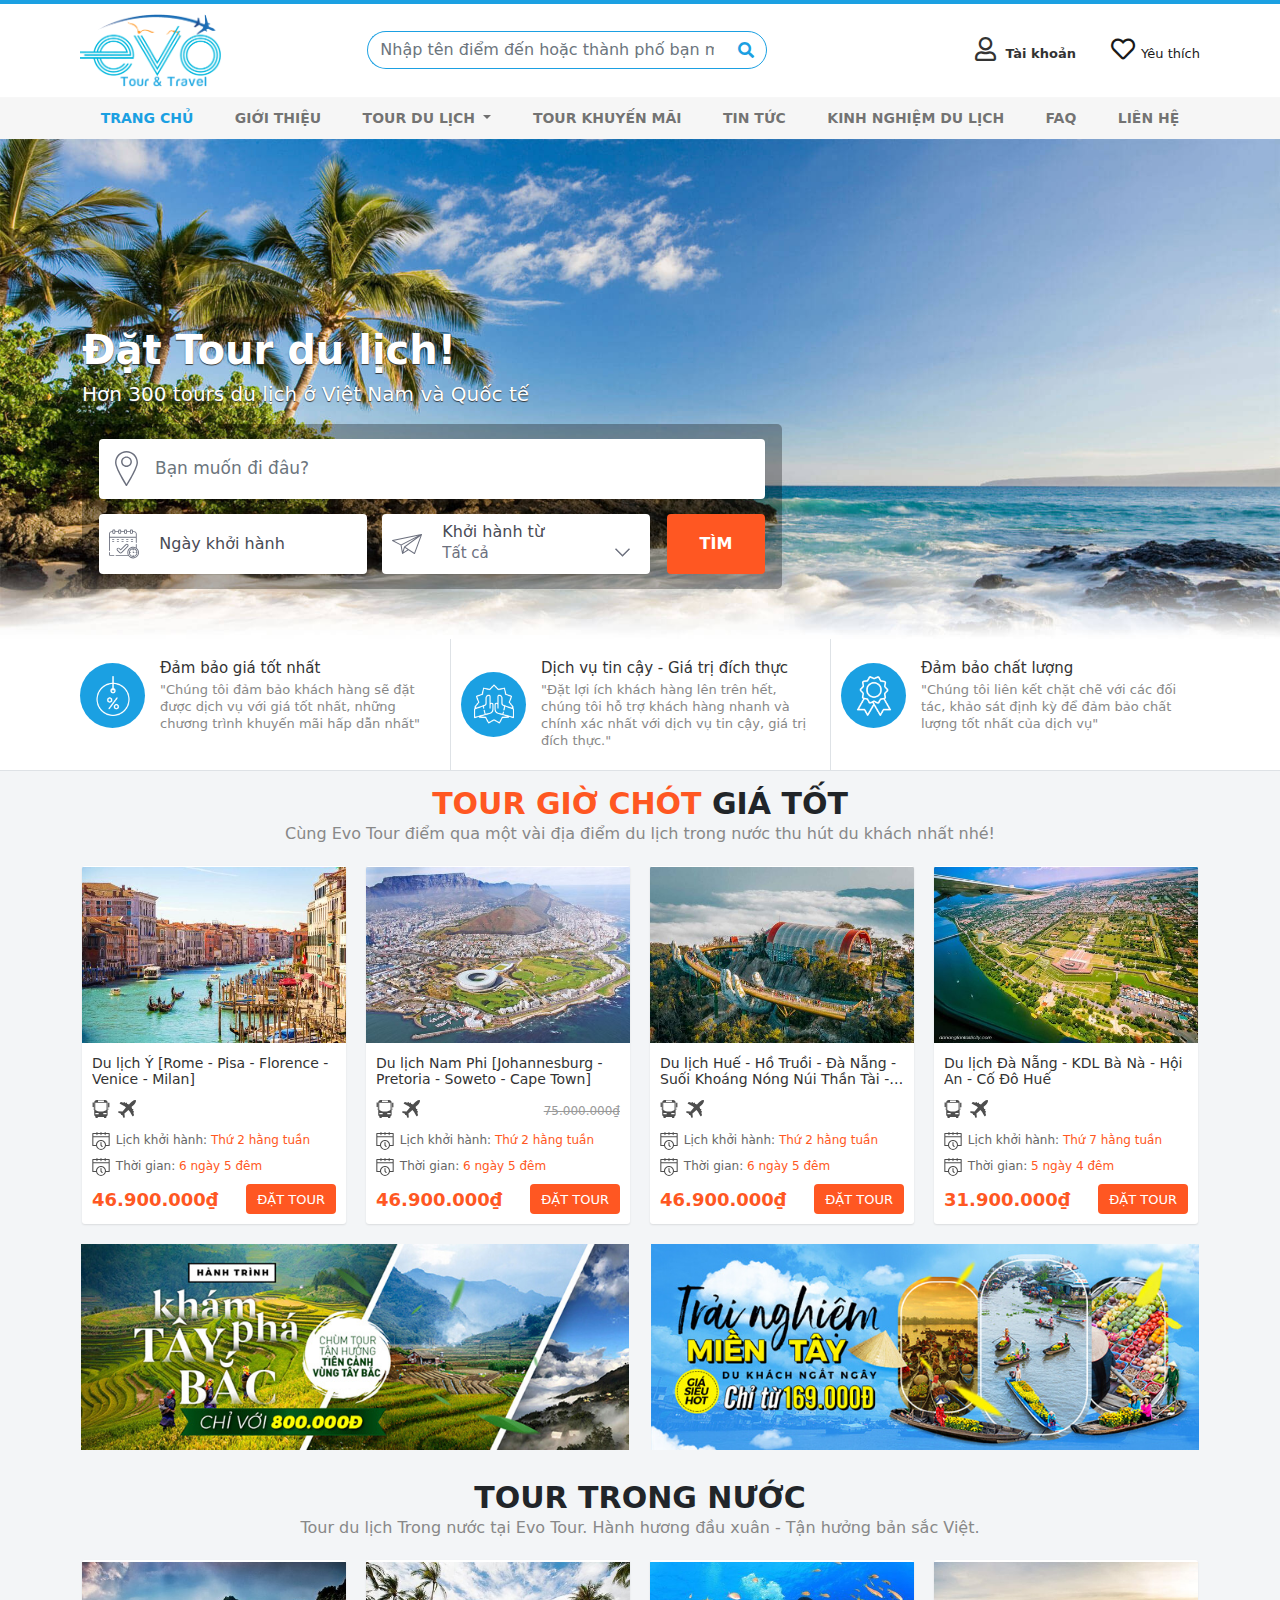
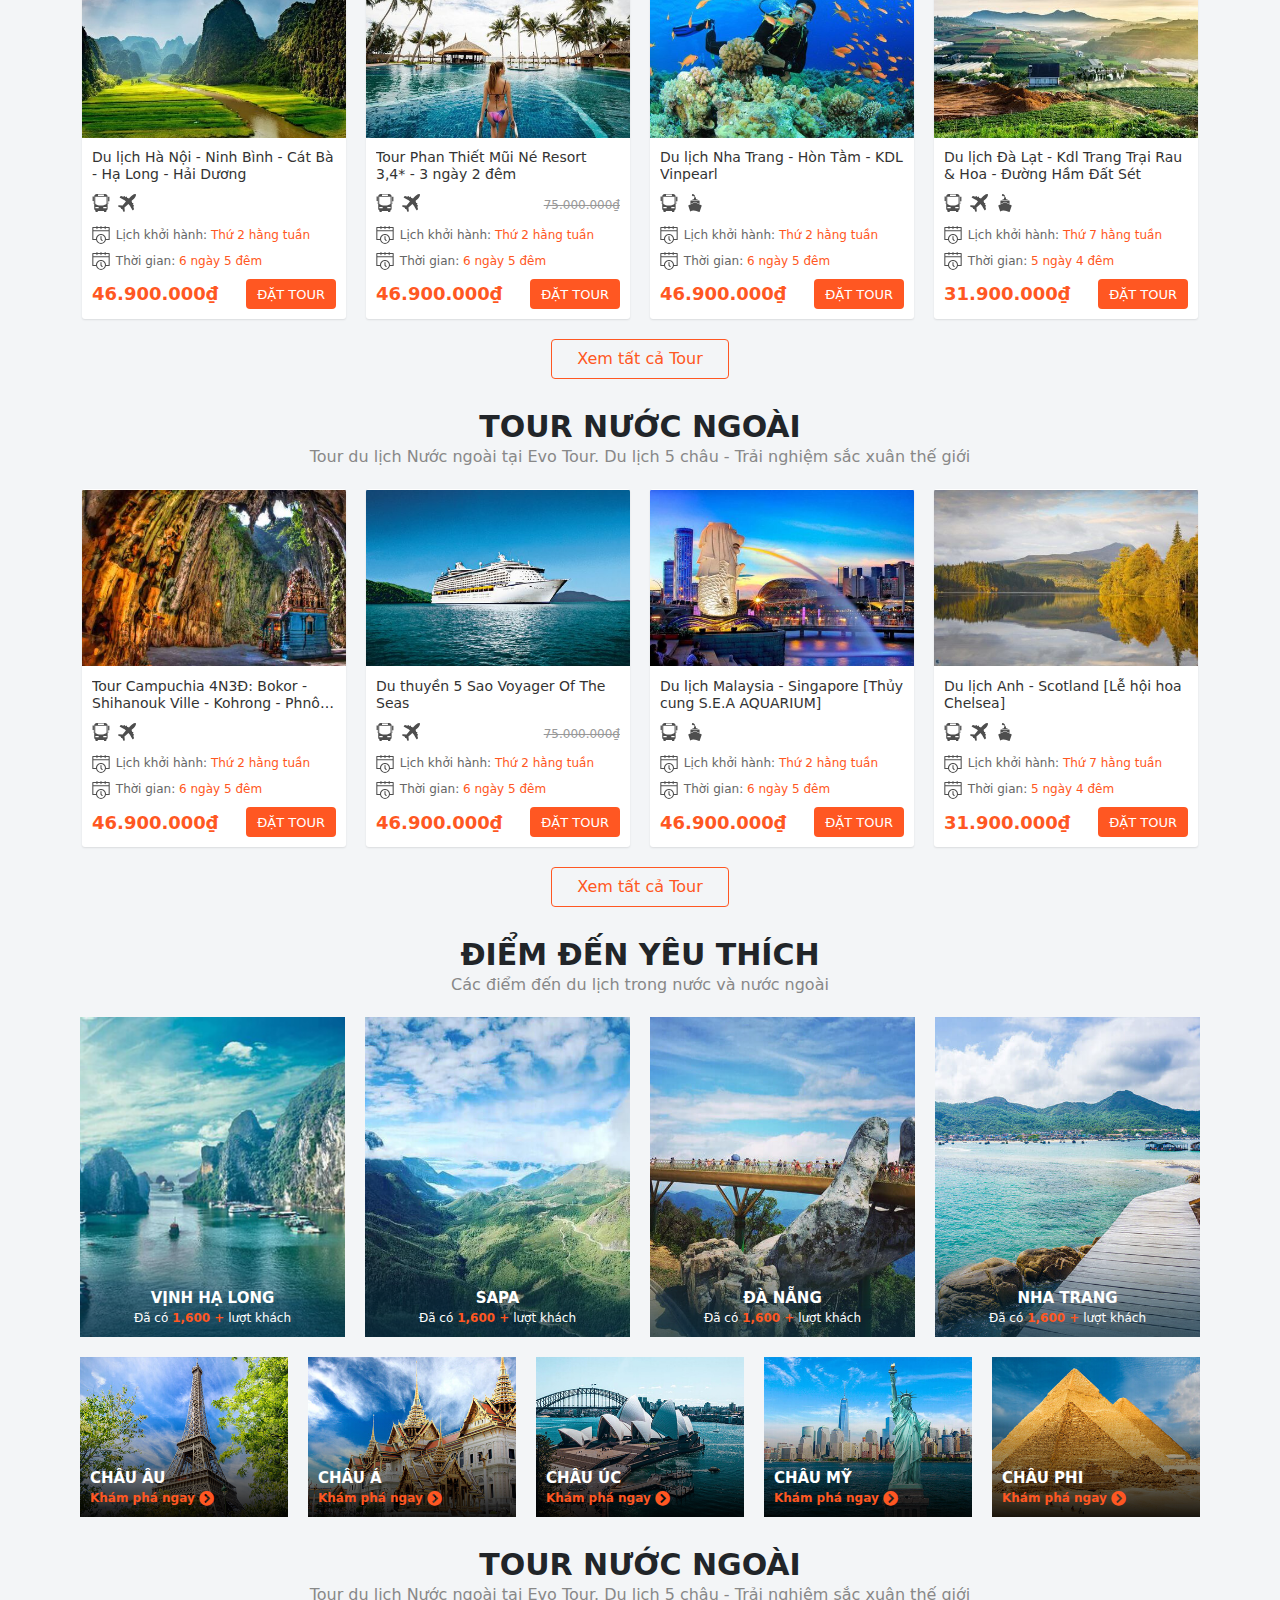
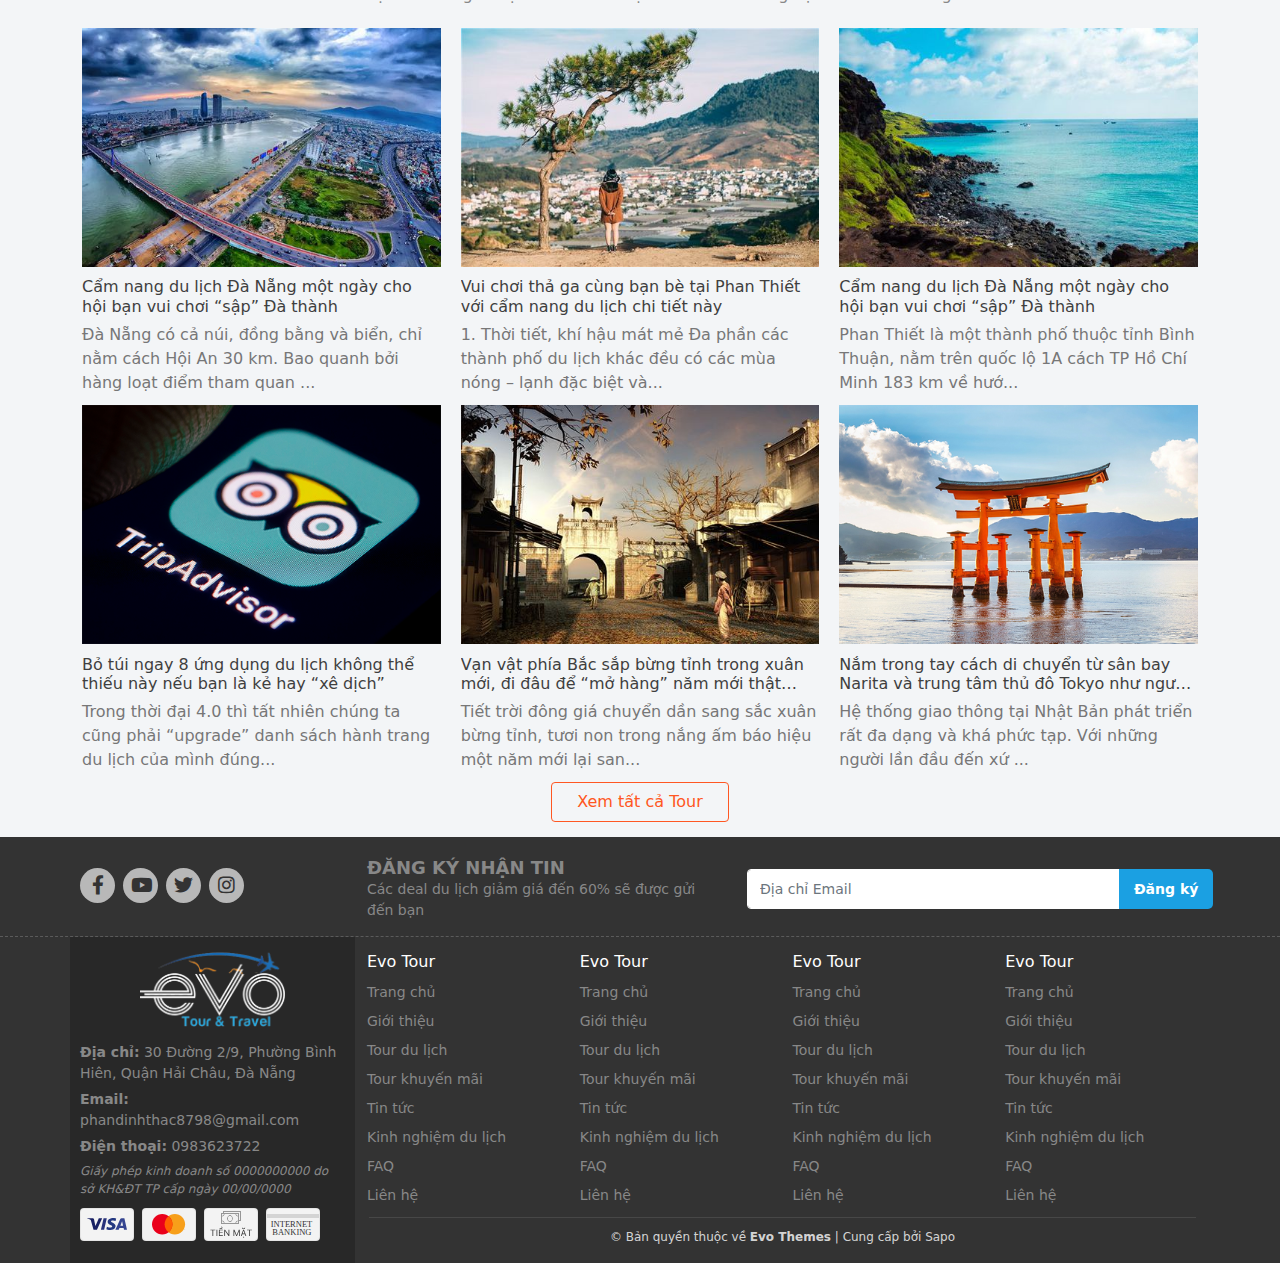
==== commit ee4eccc7: "delete file /main.js" ====
--- a/demo-evo-tour.html
+++ b/demo-evo-tour.html
@@ -1,1543 +1,2359 @@
 <!DOCTYPE html>
 <html lang="en">
-
-<head>
-    <meta charset="UTF-8">
-    <meta http-equiv="X-UA-Compatible" content="IE=edge">
-    <meta name="viewport" content="width=device-width, initial-scale=1.0">
+  <head>
+    <meta charset="UTF-8" />
+    <meta http-equiv="X-UA-Compatible" content="IE=edge" />
+    <meta name="viewport" content="width=device-width, initial-scale=1.0" />
     <title>Evo Tour</title>
     <link rel="stylesheet" type="text/css" href="./css/bootstrap.min.css" />
     <link rel="stylesheet" type="text/css" href="css/style-evo.css" />
-    <link rel="stylesheet" type="text/css" href="./font/fontawesome-free-5.15.3/css/all.min.css" />
-</head>
+    <link
+      rel="stylesheet"
+      type="text/css"
+      href="./font/fontawesome-free-5.15.3/css/all.min.css"
+    />
+  </head>
 
-<body class="wrapper-main">
+  <body class="wrapper-main">
     <header class="header">
-        <div class="main-nav">
-            <div class="container">
-                <div class="row item-center">
-                    <nav class="navbar navbar-expand-lg navbar-light bg-light wrap-header-nav">
-                        <a class="navbar-brand logo" href="#">
-                            <img src="images/logo.png" alt="Logo">
-                        </a>
-                        <button id="box-shaw" class="navbar-toggler border-toggler" type="button" data-bs-toggle="collapse" data-bs-target="#navbarSupportedContent" aria-controls="navbarSupportedContent" aria-expanded="false" aria-label="Toggle navigation">
-                            <span class="navbar-toggler-icon"></span>
-                        </button>
-                        <nav class="navbar navbar-light bg-light bg-search nav-form-search">
-                            <div class="input-group flex-nowrap form-search">
-                                <input type="text" id="box-shaw" class="form-control input-search" placeholder="Nhập tên điểm đến hoặc thành phố bạn muốn đến" aria-label="Username" aria-describedby="addon-wrapping">
-                                <span class="input-group-text icon-search" id="addon-wrapping"><i class="fas fa-search"></i></span>
+      <div class="main-nav">
+        <div class="container">
+          <div class="row item-center">
+            <nav
+              class="navbar navbar-expand-lg navbar-light bg-light wrap-header-nav"
+            >
+              <a class="navbar-brand logo" href="#">
+                <img src="images/logo.png" alt="Logo" />
+              </a>
+              <button
+                id="box-shaw"
+                class="navbar-toggler border-toggler"
+                type="button"
+                data-bs-toggle="collapse"
+                data-bs-target="#navbarSupportedContent"
+                aria-controls="navbarSupportedContent"
+                aria-expanded="false"
+                aria-label="Toggle navigation"
+              >
+                <span class="navbar-toggler-icon"></span>
+              </button>
+              <nav
+                class="navbar navbar-light bg-light bg-search nav-form-search"
+              >
+                <div class="input-group flex-nowrap form-search">
+                  <input
+                    type="text"
+                    id="box-shaw"
+                    class="form-control input-search"
+                    placeholder="Nhập tên điểm đến hoặc thành phố bạn muốn đến"
+                    aria-label="Username"
+                    aria-describedby="addon-wrapping"
+                  />
+                  <span
+                    class="input-group-text icon-search"
+                    id="addon-wrapping"
+                  >
+                    <i class="fas fa-search"></i>
+                  </span>
+                </div>
+              </nav>
 
+              <div
+                class="collapse navbar-collapse account-like"
+                id="navbarSupportedContent "
+              >
+                <div class="col-account">
+                  <a class="icon-text icon-account" type="submit" href="#">
+                    <i class="far fa-user"></i>
+                    Tài khoản
+                  </a>
+                  <ul>
+                    <li>
+                      <a href="#" title="Đăng nhập">Đăng nhập</a>
+                    </li>
+                    <li>
+                      <a href="#" title="Đăng ký">Đăng ký</a>
+                    </li>
+                  </ul>
+                </div>
+                <div class="col-like">
+                  <a class="icon-text icon-like" type="submit" href="#">
+                    <i class="far fa-heart"></i>
+                    Yêu thích
+                  </a>
+                </div>
+              </div>
+            </nav>
+          </div>
+        </div>
+      </div>
+      <div class="main-menu">
+        <div class="container">
+          <nav
+            class="navbar navbar-expand-lg navbar-light bg-light wrap-header justify-content-evenly"
+          >
+            <div class="collapse navbar-collapse" id="navbarSupportedContent">
+              <div class="mobile-login-logout">
+                <div class="first-mobile">
+                  <a href="#" title="Đăng nhập">Đăng nhập</a>
+                </div>
+                <div class="first-mobile">
+                  <a href="#" title="Đăng ký">Đăng ký</a>
+                </div>
+              </div>
+              <div class="menu-wrapper">
+                <ul
+                  class="navbar-nav me-auto mb-2 mb-lg-0 menu-content menu-content-display"
+                >
+                  <li class="nav-item">
+                    <a
+                      class="nav-link nav-link-menu active-home"
+                      aria-current="page"
+                      href="./demo-evo-tour.html"
+                      title="Trang chủ"
+                    >
+                      Trang chủ
+                    </a>
+                  </li>
+                  <li class="nav-item">
+                    <a
+                      class="nav-link nav-link-menu"
+                      href="#"
+                      title="Giới thiệu"
+                    >
+                      Giới thiệu
+                    </a>
+                  </li>
+                  <li class="nav-item dropdown dropdown-mega-content">
+                    <a
+                      class="nav-link nav-link-menu dropdown-toggle"
+                      href="./tour.html"
+                      title="Tour du lịch"
+                    >
+                      Tour du lịch
+                      <i class="fas fa-chevron-down"></i>
+                    </a>
+                    <div class="sub-menu">
+                      <div class="col-lg-3 no-padding">
+                        <ul class="sub-menu-left" id="menu-tour-type">
+                          <li
+                            class="sub-menu-left-content"
+                            section-name="menu-start"
+                          >
+                            <a
+                              class="mega-content-left"
+                              href="#"
+                              title="Tour trong nước"
+                            >
+                              <span>Tour trong nước</span>
+                            </a>
+                            <div class="mega-content-right" id="sub-menu-start">
+                              <div class="row fix-padding">
+                                <div class="col-lg-9">
+                                  <ul class="sub-menu-right row">
+                                    <li class="right-lv-01 col-lg-4">
+                                      <a href="#" title="Miền Bắc">Miền Bắc</a>
+                                      <ul class="lv-02">
+                                        <li>
+                                          <a href="#" title="Sapa">Sapa</a>
+                                        </li>
+                                        <li>
+                                          <a href="#" title="Hà Giang">
+                                            Hà Giang
+                                          </a>
+                                        </li>
+                                        <li>
+                                          <a
+                                            href="#"
+                                            title="Cao Bằng - Bắc Kạn"
+                                          >
+                                            Cao Bằng - Bắc Kạn
+                                          </a>
+                                        </li>
+                                        <li>
+                                          <a
+                                            href="#"
+                                            title="Mai Châu - Mộc Châu"
+                                          >
+                                            Mai Châu - Mộc Châu
+                                          </a>
+                                        </li>
+                                        <li>
+                                          <a href="#" title="Yên Bái">
+                                            Yên Bái
+                                          </a>
+                                        </li>
+                                        <li>
+                                          <a href="#" title="Ninh Bình">
+                                            Ninh Bình
+                                          </a>
+                                        </li>
+                                        <li>
+                                          <a href="#" title="Hạ Long">
+                                            Hạ Long
+                                          </a>
+                                        </li>
+                                        <li>
+                                          <a href="#" title="Cát Bà">Cát Bà</a>
+                                        </li>
+                                      </ul>
+                                    </li>
+                                    <li class="right-lv-01 col-lg-4">
+                                      <a href="#" title="Miền Trung">
+                                        Miền Trung
+                                      </a>
+                                      <ul class="lv-02">
+                                        <li>
+                                          <a href="#" title="Cửa Lò">Cửa Lò</a>
+                                        </li>
+                                        <li>
+                                          <a href="#" title="Sầm Sơn">
+                                            Sầm Sơn
+                                          </a>
+                                        </li>
+                                        <li>
+                                          <a href="#" title="Nghệ An">
+                                            Nghệ An
+                                          </a>
+                                        </li>
+                                        <li>
+                                          <a href="#" title="Thiên Cầm">
+                                            Thiên Cầm
+                                          </a>
+                                        </li>
+                                        <li>
+                                          <a href="#" title="Quảng Bình">
+                                            Quảng Bình
+                                          </a>
+                                        </li>
+                                        <li>
+                                          <a href="#" title="Huế">Huế</a>
+                                        </li>
+                                        <li>
+                                          <a href="#" title="Đà Nẵng">
+                                            Đà Nẵng
+                                          </a>
+                                        </li>
+                                        <li>
+                                          <a href="#" title="Hội An">Hội An</a>
+                                        </li>
+                                        <li>
+                                          <a href="#" title="Nha Trang">
+                                            Nha Trang
+                                          </a>
+                                        </li>
+                                        <li>
+                                          <a href="#" title="Phú Yên">
+                                            Phú Yên
+                                          </a>
+                                        </li>
+                                        <li>
+                                          <a href="#" title="Quy Nhơn">
+                                            Quy Nhơn
+                                          </a>
+                                        </li>
+                                        <li>
+                                          <a href="#" title="Đà Lạt">Đà Lạt</a>
+                                        </li>
+                                        <li>
+                                          <a href="#" title="Tây Nguyên">
+                                            Tây Nguyên
+                                          </a>
+                                        </li>
+                                        <li>
+                                          <a
+                                            href="#"
+                                            title="Phan Thiết - Mũi Né"
+                                          >
+                                            Phan Thiết - Mũi Né
+                                          </a>
+                                        </li>
+                                      </ul>
+                                    </li>
+                                    <li class="right-lv-01 col-lg-4">
+                                      <a href="#" title="Miền Nam">Miền Nam</a>
+                                      <ul class="lv-02">
+                                        <li>
+                                          <a href="#" title="Phú Quốc">
+                                            Phú Quốc
+                                          </a>
+                                        </li>
+                                        <li>
+                                          <a href="#" title="Côn Đảo">
+                                            Côn Đảo
+                                          </a>
+                                        </li>
+                                        <li>
+                                          <a href="#" title="Bến Tre">
+                                            Bến Tre
+                                          </a>
+                                        </li>
+                                        <li>
+                                          <a href="#" title="Cần Thơ">
+                                            Cần Thơ
+                                          </a>
+                                        </li>
+                                        <li>
+                                          <a href="#" title="Cà Mau">Cà Mau</a>
+                                        </li>
+                                        <li>
+                                          <a href="#" title="Hà Tiên">
+                                            Hà Tiên
+                                          </a>
+                                        </li>
+                                        <li>
+                                          <a href="#" title="Kiên Giang">
+                                            Kiên Giang
+                                          </a>
+                                        </li>
+                                        <li>
+                                          <a href="#" title="Nam Du">Nam Du</a>
+                                        </li>
+                                      </ul>
+                                    </li>
+                                  </ul>
+                                </div>
+                                <div class="img-mega col-lg-3">
+                                  <a href="#" title="Tour du lịch">
+                                    <img
+                                      src="images/mega-1-image.jpg"
+                                      alt="Picture"
+                                    />
+                                  </a>
+                                </div>
+                              </div>
                             </div>
-                        </nav>
+                          </li>
+                          <li
+                            class="sub-menu-left-content"
+                            section-name="menu-continue"
+                          >
+                            <a
+                              class="mega-content-left"
+                              href="#"
+                              title="Tour Quốc tế"
+                            >
+                              <span>Tour Quốc tế</span>
+                            </a>
+                            <div
+                              class="mega-content-right"
+                              id="sub-menu-continue"
+                            >
+                              <div class="row fix-padding">
+                                <div class="col-lg-9">
+                                  <ul class="sub-menu-right row">
+                                    <li class="right-lv-01 col-lg-4">
+                                      <a href="#" title="Đông Nam Á">
+                                        Đông Nam Á
+                                      </a>
+                                      <ul class="lv-02">
+                                        <li>
+                                          <a href="#" title="Singapore">
+                                            Singapore
+                                          </a>
+                                        </li>
+                                        <li>
+                                          <a href="#" title="Malaysia">
+                                            Malaysia
+                                          </a>
+                                        </li>
+                                        <li>
+                                          <a href="#" title="Thái Lan">
+                                            Thái Lan
+                                          </a>
+                                        </li>
+                                        <li>
+                                          <a href="#" title="Campuchia">
+                                            Campuchia
+                                          </a>
+                                        </li>
+                                        <li>
+                                          <a href="#" title="Lào">Lào</a>
+                                        </li>
+                                        <li>
+                                          <a href="#" title="Indonesia">
+                                            Indonesia
+                                          </a>
+                                        </li>
+                                        <li>
+                                          <a href="#" title="Philipines">
+                                            Philipines
+                                          </a>
+                                        </li>
+                                      </ul>
+                                    </li>
+                                    <li class="right-lv-01 col-lg-4">
+                                      <a href="#" title="Đông Bắc Á">
+                                        Đông Bắc Á
+                                      </a>
+                                      <ul class="lv-02">
+                                        <li>
+                                          <a href="#" title="Hàn Quốc">
+                                            Hàn Quốc
+                                          </a>
+                                        </li>
+                                        <li>
+                                          <a href="#" title="Đài Loan">
+                                            Đài Loan
+                                          </a>
+                                        </li>
+                                        <li>
+                                          <a href="#" title="Hồng Kông">
+                                            Hồng Kông
+                                          </a>
+                                        </li>
+                                        <li>
+                                          <a href="#" title="Nhật Bản">
+                                            Nhật Bản
+                                          </a>
+                                        </li>
+                                        <li>
+                                          <a href="#" title="Trung Quốc">
+                                            Trung Quốc
+                                          </a>
+                                        </li>
+                                      </ul>
+                                    </li>
+                                    <li class="right-lv-01 col-lg-4">
+                                      <a href="#" title="Ấn Độ - Nam Á">
+                                        Ấn Độ - Nam Á
+                                      </a>
+                                      <ul class="lv-02">
+                                        <li>
+                                          <a href="#" title="Ấn Độ">Ấn Độ</a>
+                                        </li>
+                                        <li>
+                                          <a href="#" title="Maldives">
+                                            Maldives
+                                          </a>
+                                        </li>
+                                        <li>
+                                          <a href="#" title="Tây Tạng">
+                                            Tây Tạng
+                                          </a>
+                                        </li>
+                                      </ul>
+                                    </li>
+                                    <li class="right-lv-01 col-lg-4">
+                                      <a href="#" title="Châu Âu">Châu Âu</a>
+                                    </li>
+                                    <li class="right-lv-01 col-lg-4">
+                                      <a href="#" title="Châu Úc">Châu Úc</a>
+                                    </li>
+                                    <li class="right-lv-01 col-lg-4">
+                                      <a href="#" title="Châu Phi">Châu Phi</a>
+                                    </li>
+                                    <li class="right-lv-01 col-lg-4">
+                                      <a href="#" title="Châu Mỹ">Châu Mỹ</a>
+                                    </li>
+                                  </ul>
+                                </div>
+                                <div class="img-mega col-lg-3">
+                                  <a href="#" title="Tour Quốc tế">
+                                    <img
+                                      src="images/mega-2-image.jpg"
+                                      alt="Picture"
+                                    />
+                                  </a>
+                                </div>
+                              </div>
+                            </div>
+                          </li>
+                        </ul>
+                      </div>
+                    </div>
+                  </li>
+                  <li class="nav-item">
+                    <a
+                      class="nav-link nav-link-menu"
+                      href="./promotion.html"
+                      title="Tour khuyến mãi"
+                    >
+                      Tour khuyến mãi
+                    </a>
+                  </li>
+                  <li class="nav-item">
+                    <a
+                      class="nav-link nav-link-menu"
+                      href="./news.html"
+                      title="Tin tức"
+                    >
+                      Tin tức
+                    </a>
+                  </li>
+                  <li class="nav-item">
+                    <a
+                      class="nav-link nav-link-menu"
+                      href="#"
+                      title="Kinh nghiệm du lịch"
+                    >
+                      Kinh nghiệm du lịch
+                    </a>
+                  </li>
+                  <li class="nav-item">
+                    <a class="nav-link nav-link-menu" href="#" title="FAQ">
+                      FAQ
+                    </a>
+                  </li>
+                  <li class="nav-item">
+                    <a class="nav-link nav-link-menu" href="#" title="Liên hệ">
+                      Liên hệ
+                    </a>
+                  </li>
+                </ul>
+              </div>
 
-                        <div class="collapse navbar-collapse account-like" id="navbarSupportedContent ">
-                            <div class="col-account">
-                                <a class="icon-text icon-account" type="submit" href="#">
-                                    <i class="far fa-user"></i>Tài khoản
-                                </a>
-                                <ul>
-                                    <li>
-                                        <a href="#" title="Đăng nhập">Đăng nhập</a>
-                                    </li>
-                                    <li>
-                                        <a href="#" title="Đăng ký">Đăng ký</a>
-                                    </li>
-                                </ul>
-                            </div>
-                            <div class="col-like">
-                                <a class="icon-text icon-like" type="submit" href="#">
-                                    <i class="far fa-heart"></i> Yêu thích
-                                </a>
-                            </div>
-                        </div>
-                    </nav>
-                </div>
-            </div>
+              <div class="hotline">
+                <i class="fas fa-phone-volume"></i>
+                Hotline:
+                <a href="#" title="0987382383">0987382383</a>
+              </div>
+            </div>
+          </nav>
         </div>
-        <div class="main-menu">
-            <div class="container">
-                <nav class="navbar navbar-expand-lg navbar-light bg-light wrap-header justify-content-evenly">
-                    <div class="collapse navbar-collapse" id="navbarSupportedContent">
-                        <div class="mobile-login-logout">
-                            <div class="first-mobile">
-                                <a href="#" title="Đăng nhập">Đăng nhập</a>
-                            </div>
-                            <div class="first-mobile">
-                                <a href="#" title="Đăng ký">Đăng ký</a>
-                            </div>
-                        </div>
-                        <div class="menu-wrapper">
-                            <ul class="navbar-nav me-auto mb-2 mb-lg-0 menu-content menu-content-display">
-                                <li class="nav-item">
-                                    <a class="nav-link nav-link-menu active-home" aria-current="page" href="#" title="Trang chủ">Trang chủ</a>
-                                </li>
-                                <li class="nav-item">
-                                    <a class="nav-link nav-link-menu" href="#" title="Giới thiệu">Giới thiệu</a>
-                                </li>
-                                <li class="nav-item dropdown dropdown-mega-content">
-                                    <a class="nav-link nav-link-menu dropdown-toggle" href="#" title="Tour du lịch">
-                                        Tour du lịch<i class="fas fa-chevron-down"></i>
-                                    </a>
-                                    <div class="sub-menu">
-                                        <div class="col-lg-3 no-padding">
-                                            <ul class="sub-menu-left" id="menu-tour-type">
-                                                <li class="sub-menu-left-content " section-name="menu-start">
-                                                    <a class="mega-content-left " href="#" title="Tour trong nước">
-                                                        <span>Tour trong nước</span>
-                                                    </a>
-                                                    <div class="mega-content-right" id="sub-menu-start">
-                                                        <div class="row fix-padding">
-                                                            <div class="col-lg-9">
-                                                                <ul class=" sub-menu-right row ">
-                                                                    <li class="right-lv-01 col-lg-4">
-                                                                        <a href="#" title="Miền Bắc">Miền Bắc</a>
-                                                                        <ul class="lv-02">
-                                                                            <li>
-                                                                                <a href="#" title="Sapa">Sapa</a>
-                                                                            </li>
-                                                                            <li>
-                                                                                <a href="#" title="Hà Giang">Hà Giang</a>
-                                                                            </li>
-                                                                            <li>
-                                                                                <a href="#" title="Cao Bằng - Bắc Kạn">Cao Bằng - Bắc Kạn</a>
-                                                                            </li>
-                                                                            <li>
-                                                                                <a href="#" title="Mai Châu - Mộc Châu">Mai Châu - Mộc Châu</a>
-                                                                            </li>
-                                                                            <li>
-                                                                                <a href="#" title="Yên Bái">Yên Bái</a>
-                                                                            </li>
-                                                                            <li>
-                                                                                <a href="#" title="Ninh Bình">Ninh Bình</a>
-                                                                            </li>
-                                                                            <li>
-                                                                                <a href="#" title="Hạ Long">Hạ Long</a>
-                                                                            </li>
-                                                                            <li>
-                                                                                <a href="#" title="Cát Bà">Cát Bà</a>
-                                                                            </li>
-                                                                        </ul>
-                                                                    </li>
-                                                                    <li class="right-lv-01 col-lg-4">
-                                                                        <a href="#" title="Miền Trung">Miền Trung</a>
-                                                                        <ul class="lv-02">
-                                                                            <li>
-                                                                                <a href="#" title="Cửa Lò">Cửa Lò</a>
-                                                                            </li>
-                                                                            <li>
-                                                                                <a href="#" title="Sầm Sơn">Sầm Sơn</a>
-                                                                            </li>
-                                                                            <li>
-                                                                                <a href="#" title="Nghệ An">Nghệ An</a>
-                                                                            </li>
-                                                                            <li>
-                                                                                <a href="#" title="Thiên Cầm">Thiên Cầm</a>
-                                                                            </li>
-                                                                            <li>
-                                                                                <a href="#" title="Quảng Bình">Quảng Bình</a>
-                                                                            </li>
-                                                                            <li>
-                                                                                <a href="#" title="Huế">Huế</a>
-                                                                            </li>
-                                                                            <li>
-                                                                                <a href="#" title="Đà Nẵng">Đà Nẵng</a>
-                                                                            </li>
-                                                                            <li>
-                                                                                <a href="#" title="Hội An">Hội An</a>
-                                                                            </li>
-                                                                            <li>
-                                                                                <a href="#" title="Nha Trang">Nha Trang</a>
-                                                                            </li>
-                                                                            <li>
-                                                                                <a href="#" title="Phú Yên">Phú Yên</a>
-                                                                            </li>
-                                                                            <li>
-                                                                                <a href="#" title="Quy Nhơn">Quy Nhơn</a>
-                                                                            </li>
-                                                                            <li>
-                                                                                <a href="#" title="Đà Lạt">Đà Lạt</a>
-                                                                            </li>
-                                                                            <li>
-                                                                                <a href="#" title="Tây Nguyên">Tây Nguyên</a>
-                                                                            </li>
-                                                                            <li>
-                                                                                <a href="#" title="Phan Thiết - Mũi Né">Phan Thiết - Mũi Né</a>
-                                                                            </li>
-                                                                        </ul>
-                                                                    </li>
-                                                                    <li class="right-lv-01 col-lg-4">
-                                                                        <a href="#" title="Miền Nam">Miền Nam</a>
-                                                                        <ul class="lv-02">
-                                                                            <li>
-                                                                                <a href="#" title="Phú Quốc">Phú Quốc</a>
-                                                                            </li>
-                                                                            <li>
-                                                                                <a href="#" title="Côn Đảo">Côn Đảo</a>
-                                                                            </li>
-                                                                            <li>
-                                                                                <a href="#" title="Bến Tre">Bến Tre</a>
-                                                                            </li>
-                                                                            <li>
-                                                                                <a href="#" title="Cần Thơ">Cần Thơ</a>
-                                                                            </li>
-                                                                            <li>
-                                                                                <a href="#" title="Cà Mau">Cà Mau</a>
-                                                                            </li>
-                                                                            <li>
-                                                                                <a href="#" title="Hà Tiên">Hà Tiên</a>
-                                                                            </li>
-                                                                            <li>
-                                                                                <a href="#" title="Kiên Giang">Kiên Giang</a>
-                                                                            </li>
-                                                                            <li>
-                                                                                <a href="#" title="Nam Du">Nam Du</a>
-                                                                            </li>
-                                                                        </ul>
-                                                                    </li>
-                                                                </ul>
-                                                            </div>
-                                                            <div class="img-mega col-lg-3">
-                                                                <a href="#" title="Tour du lịch">
-                                                                    <img src="images/mega-1-image.jpg" alt="Picture">
-                                                                </a>
-                                                            </div>
-                                                        </div>
-                                                    </div>
-                                                </li>
-                                                <li class="sub-menu-left-content" section-name="menu-continue">
-                                                    <a class="mega-content-left " href="#" title="Tour Quốc tế">
-                                                        <span>Tour Quốc tế</span>
-                                                    </a>
-                                                    <div class="mega-content-right" id="sub-menu-continue">
-                                                        <div class="row fix-padding">
-                                                            <div class="col-lg-9">
-                                                                <ul class=" sub-menu-right row">
-                                                                    <li class="right-lv-01 col-lg-4">
-                                                                        <a href="#" title="Đông Nam Á">Đông Nam Á</a>
-                                                                        <ul class="lv-02">
-                                                                            <li>
-                                                                                <a href="#" title="Singapore">Singapore</a>
-                                                                            </li>
-                                                                            <li>
-                                                                                <a href="#" title="Malaysia">Malaysia</a>
-                                                                            </li>
-                                                                            <li>
-                                                                                <a href="#" title="Thái Lan">Thái Lan</a>
-                                                                            </li>
-                                                                            <li>
-                                                                                <a href="#" title="Campuchia">Campuchia</a>
-                                                                            </li>
-                                                                            <li>
-                                                                                <a href="#" title="Lào">Lào</a>
-                                                                            </li>
-                                                                            <li>
-                                                                                <a href="#" title="Indonesia">Indonesia</a>
-                                                                            </li>
-                                                                            <li>
-                                                                                <a href="#" title="Philipines">Philipines</a>
-                                                                            </li>
-                                                                        </ul>
-                                                                    </li>
-                                                                    <li class="right-lv-01 col-lg-4">
-                                                                        <a href="#" title="Đông Bắc Á">Đông Bắc Á</a>
-                                                                        <ul class="lv-02">
-                                                                            <li>
-                                                                                <a href="#" title="Hàn Quốc">Hàn Quốc</a>
-                                                                            </li>
-                                                                            <li>
-                                                                                <a href="#" title="Đài Loan">Đài Loan</a>
-                                                                            </li>
-                                                                            <li>
-                                                                                <a href="#" title="Hồng Kông">Hồng Kông</a>
-                                                                            </li>
-                                                                            <li>
-                                                                                <a href="#" title="Nhật Bản">Nhật Bản</a>
-                                                                            </li>
-                                                                            <li>
-                                                                                <a href="#" title="Trung Quốc">Trung Quốc</a>
-                                                                            </li>
-                                                                        </ul>
-                                                                    </li>
-                                                                    <li class="right-lv-01 col-lg-4">
-                                                                        <a href="#" title="Ấn Độ - Nam Á">Ấn Độ - Nam Á</a>
-                                                                        <ul class="lv-02">
-                                                                            <li>
-                                                                                <a href="#" title="Ấn Độ">Ấn Độ</a>
-                                                                            </li>
-                                                                            <li>
-                                                                                <a href="#" title="Maldives">Maldives</a>
-                                                                            </li>
-                                                                            <li>
-                                                                                <a href="#" title="Tây Tạng">Tây Tạng</a>
-                                                                            </li>
-                                                                        </ul>
-                                                                    </li>
-                                                                    <li class="right-lv-01 col-lg-4">
-                                                                        <a href="#" title="Châu Âu">Châu Âu</a>
-                                                                    </li>
-                                                                    <li class="right-lv-01 col-lg-4">
-                                                                        <a href="#" title="Châu Úc">Châu Úc</a>
-                                                                    </li>
-                                                                    <li class="right-lv-01 col-lg-4">
-                                                                        <a href="#" title="Châu Phi">Châu Phi</a>
-                                                                    </li>
-                                                                    <li class="right-lv-01 col-lg-4">
-                                                                        <a href="#" title="Châu Mỹ">Châu Mỹ</a>
-                                                                    </li>
-                                                                </ul>
-                                                            </div>
-                                                            <div class="img-mega col-lg-3">
-                                                                <a href="#" title="Tour Quốc tế">
-                                                                    <img src="images/mega-2-image.jpg" alt="Picture">
-                                                                </a>
-                                                            </div>
-                                                        </div>
-                                                    </div>
-                                                </li>
-                                            </ul>
-                                        </div>
-                                    </div>
-                                </li>
-                                <li class="nav-item">
-                                    <a class="nav-link nav-link-menu" href="#" title="Tour khuyến mãi">Tour khuyến mãi</a>
-                                </li>
-                                <li class="nav-item">
-                                    <a class="nav-link nav-link-menu" href="#" title="Tin tức">Tin tức</a>
-                                </li>
-                                <li class="nav-item">
-                                    <a class="nav-link nav-link-menu" href="#" title="Kinh nghiệm du lịch">Kinh nghiệm du lịch</a>
-                                </li>
-                                <li class="nav-item">
-                                    <a class="nav-link nav-link-menu" href="#" title="FAQ">FAQ</a>
-                                </li>
-                                <li class="nav-item">
-                                    <a class="nav-link nav-link-menu" href="#" title="Liên hệ">Liên hệ</a>
-                                </li>
-                            </ul>
-                        </div>
-
-                        <div class="hotline">
-                            <i class="fas fa-phone-volume"></i>Hotline: <a href="#" title="0987382383">0987382383</a>
-                        </div>
-                    </div>
-                </nav>
-            </div>
-        </div>
+      </div>
     </header>
     <section class="section-01">
-
-        <div class="home-slider slick-initialized slick-slider">
-            <a href="#" class="clearfix" title="Evo Tour" tabindex="0">
-                <picture>
-                    <source media="(min-width: 1200px)" srcset="images/slider_2.jpg">
-                    <source media="(min-width: 992px)" srcset="images/slider_2.jpg">
-                    <source media="(min-width: 569px)" srcset="images/slider_2.jpg">
-                    <source media="(min-width: 480px)" srcset="images/slider_2.jpg">
-                    <img src="images/slider_2.jpg" alt="Picture" class="bg-img lazy img-responsive mx-auto d-block loaded" data-was-processed="true">
-                </picture>
-            </a>
-            <!-- <div class="slick-list draggable">
-                <div class="slick-track">
-                    <div class="item slick-slide slick-current slick-active" data-slick-index="0" aria-hidden="fale" tabindex="-1" role="option" aria-describedby="slick-slide00">
-                        
-                    </div>
-                </div>
-            </div> -->
+      <div class="home-slider slick-initialized slick-slider">
+        <a href="#" class="clearfix" title="Evo Tour" tabindex="0">
+          <picture>
+            <source media="(min-width: 1200px)" srcset="images/slider_2.jpg" />
+            <source media="(min-width: 992px)" srcset="images/slider_2.jpg" />
+            <source media="(min-width: 569px)" srcset="images/slider_2.jpg" />
+            <source media="(min-width: 480px)" srcset="images/slider_2.jpg" />
+            <img
+              src="images/slider_2.jpg"
+              alt="Picture"
+              class="bg-img lazy img-responsive mx-auto d-block loaded"
+              data-was-processed="true"
+            />
+          </picture>
+        </a>
+      </div>
+      <div class="search-tour-index">
+        <div class="container">
+          <div class="row">
+            <div class="col-xs-12 col-sm-12 col-md-12 col-lg-12 tour-title">
+              <h2 class="title">Đặt Tour du lịch!</h2>
+              <p>Hơn 300 tours du lịch ở Việt Nam và Quốc tế</p>
+            </div>
+          </div>
+          <div class="row">
+            <div class="col-lg-12">
+              <div class="search-tour-item">
+                <div class="row">
+                  <div class="col-xs-12 col-sm-12 col-md-12 col-lg-12">
+                    <div class="input-group group-search-01">
+                      <img
+                        class="font-icon"
+                        src="images/place-localizer.svg"
+                        alt="Địa điểm"
+                      />
+                      <input
+                        type="tel"
+                        name=""
+                        id="box-shaw"
+                        class="form-control"
+                        value=""
+                        required="required"
+                        title=""
+                        placeholder="Bạn muốn đi đâu?"
+                      />
+                    </div>
+                  </div>
+                  <div class="col-12 col-sm-5 col-md-5 col-lg-5 fix-res-ipd01">
+                    <div class="group-select">
+                      <div class="group-select-icon">
+                        <img
+                          class="font-icon"
+                          src="images/date.svg"
+                          alt="Date"
+                        />
+                      </div>
+                      <div class="group-select-content">
+                        <p>Ngày khởi hành</p>
+                      </div>
+                    </div>
+                  </div>
+                  <div class="col-12 col-sm-5 col-md-5 col-lg-5 fix-res-ipd02">
+                    <div class="group-select">
+                      <div class="group-select-icon">
+                        <img
+                          class="font-icon"
+                          src="images/paper-plane.svg"
+                          alt="Date"
+                        />
+                      </div>
+                      <div class="group-select-content">
+                        <p>Khởi hành từ</p>
+                        <select
+                          id="box-shaw"
+                          name="garden"
+                          class="form-control from-select"
+                          required="required"
+                        >
+                          <option value="">Tất cả</option>
+                          <option value="">Hồ Chí Minh</option>
+                          <option value="">TP. Nha Trang</option>
+                          <option value="">TP. Huế</option>
+                        </select>
+                      </div>
+                    </div>
+                  </div>
+                  <div class="col-12 col-sm-2 col-md-2 col-lg-2 fix-res-ipd03">
+                    <button
+                      type="button"
+                      id="box-shaw"
+                      class="btn btn-default select-btn"
+                    >
+                      Tìm
+                    </button>
+                  </div>
+                </div>
+              </div>
+            </div>
+          </div>
         </div>
-        <!-- <div class="bg-img">
-            <img src="images/slider_2.jpg" alt="Picture">
-        </div> -->
-        <div class="search-tour-index">
-            <div class="container">
-                <div class="row">
-                    <div class="col-xs-12 col-sm-12 col-md-12 col-lg-12 tour-title">
-                        <h2 class="title">Đặt Tour du lịch!</h2>
-                        <p>Hơn 300 tours du lịch ở Việt Nam và Quốc tế</p>
-                    </div>
-                </div>
-                <div class="row">
-                    <div class="col-lg-12">
-                        <div class="search-tour-item">
-                            <div class="row">
-                                <div class="col-xs-12 col-sm-12 col-md-12 col-lg-12">
-                                    <div class="input-group group-search-01">
-                                        <img class="font-icon" src="images/place-localizer.svg" alt="Địa điểm">
-                                        <input type="tel" name="" id="box-shaw" class="form-control" value="" required="required" title="" placeholder="Bạn muốn đi đâu?">
-                                    </div>
-                                </div>
-                                <div class="col-12 col-sm-5 col-md-5 col-lg-5 fix-res-ipd01">
-                                    <div class="group-select">
-                                        <div class="group-select-icon">
-                                            <img class="font-icon" src="images/date.svg" alt="Date">
-                                        </div>
-                                        <div class="group-select-content">
-                                            <p>Ngày khởi hành</p>
-                                            <!-- <input class="tourmaster-datepicker hasDatepicker" type="text" name="" id="dates" placeholder="Chọn Ngày khởi hành" data-date-format="dd MM yyyy" readonly="readonly"> -->
-                                            <!-- <input type="text" placeholder="ndbcdbc" style="border: none;"> -->
-                                        </div>
-                                    </div>
-                                </div>
-                                <div class="col-12 col-sm-5 col-md-5 col-lg-5 fix-res-ipd02">
-                                    <div class="group-select">
-                                        <div class="group-select-icon">
-                                            <img class="font-icon" src="images/paper-plane.svg" alt="Date">
-                                        </div>
-                                        <div class="group-select-content">
-                                            <p>Khởi hành từ</p>
-                                            <select id="box-shaw" name="garden" class="form-control from-select" required="required">
-                                                <option value="">Tất cả</option>
-                                                <option value="">Hồ Chí Minh</option>
-                                                <option value="">TP. Nha Trang</option>
-                                                <option value="">TP. Huế</option>
-                                            </select>
-                                        </div>
-                                    </div>
-                                </div>
-                                <div class="col-12 col-sm-2 col-md-2 col-lg-2 fix-res-ipd03">
-                                    <button type="button" id="box-shaw" class="btn btn-default select-btn">Tìm</button>
-                                </div>
-                            </div>
-                        </div>
-                    </div>
-                </div>
-            </div>
-        </div>
+      </div>
     </section>
     <section class="section-02">
-        <div class="tour-warrant">
-            <div class="container">
-                <div class="row">
-                    <div class="col-12 col-md-4 col-lg-4">
-                        <div class="warrant-item">
-                            <a href="#" title="Đảm bảo giá tốt nhất">
-                                <div class="icon-warrant">
-                                    <img src="images/icon-warrant-01.png" alt="Picture">
-                                </div>
-                                <div class="content-warrant">
-                                    <h3 class="title-warrant">Đảm bảo giá tốt nhất</h3>
-                                    <div class="caption-warrant">
-                                        "Chúng tôi đảm bảo khách hàng sẽ đặt được dịch vụ với giá tốt nhất, những chương trình khuyến mãi hấp dẫn nhất"
-                                    </div>
-                                </div>
-                            </a>
-                        </div>
-                    </div>
-                    <div class="col-12 col-md-4 col-lg-4 col-border-left">
-                        <div class="warrant-item">
-                            <a href="#" title="Dịch vụ tin cậy - Giá trị đích thực">
-                                <div class="icon-warrant">
-                                    <img src="images/icon-warrant-02.png" alt="Picture">
-                                </div>
-                                <div class="content-warrant">
-                                    <h3 class="title-warrant">Dịch vụ tin cậy - Giá trị đích thực</h3>
-                                    <div class="caption-warrant">
-                                        "Đặt lợi ích khách hàng lên trên hết, chúng tôi hỗ trợ khách hàng nhanh và chính xác nhất với dịch vụ tin cậy, giá trị đích thực."
-                                    </div>
-                                </div>
-                            </a>
-                        </div>
-                    </div>
-                    <div class="col-12 col-md-4 col-lg-4 col-border-left">
-                        <div class="warrant-item">
-                            <a href="#" title="Đảm bảo chất lượng">
-                                <div class="icon-warrant">
-                                    <img src="images/icon-warrant-03.png" alt="Picture">
-                                </div>
-                                <div class="content-warrant">
-                                    <h3 class="title-warrant">Đảm bảo chất lượng</h3>
-                                    <div class="caption-warrant">
-                                        "Chúng tôi liên kết chặt chẽ với các đối tác, khảo sát định kỳ để đảm bảo chất lượng tốt nhất của dịch vụ"
-                                    </div>
-                                </div>
-                            </a>
-                        </div>
-                    </div>
-                </div>
-            </div>
+      <div class="tour-warrant">
+        <div class="container">
+          <div class="row">
+            <div class="col-12 col-md-4 col-lg-4">
+              <div class="warrant-item">
+                <a href="#" title="Đảm bảo giá tốt nhất">
+                  <div class="icon-warrant">
+                    <img src="images/icon-warrant-01.png" alt="Picture" />
+                  </div>
+                  <div class="content-warrant">
+                    <h3 class="title-warrant">Đảm bảo giá tốt nhất</h3>
+                    <div class="caption-warrant">
+                      "Chúng tôi đảm bảo khách hàng sẽ đặt được dịch vụ với giá
+                      tốt nhất, những chương trình khuyến mãi hấp dẫn nhất"
+                    </div>
+                  </div>
+                </a>
+              </div>
+            </div>
+            <div class="col-12 col-md-4 col-lg-4 col-border-left">
+              <div class="warrant-item">
+                <a href="#" title="Dịch vụ tin cậy - Giá trị đích thực">
+                  <div class="icon-warrant">
+                    <img src="images/icon-warrant-02.png" alt="Picture" />
+                  </div>
+                  <div class="content-warrant">
+                    <h3 class="title-warrant">
+                      Dịch vụ tin cậy - Giá trị đích thực
+                    </h3>
+                    <div class="caption-warrant">
+                      "Đặt lợi ích khách hàng lên trên hết, chúng tôi hỗ trợ
+                      khách hàng nhanh và chính xác nhất với dịch vụ tin cậy,
+                      giá trị đích thực."
+                    </div>
+                  </div>
+                </a>
+              </div>
+            </div>
+            <div class="col-12 col-md-4 col-lg-4 col-border-left">
+              <div class="warrant-item">
+                <a href="#" title="Đảm bảo chất lượng">
+                  <div class="icon-warrant">
+                    <img src="images/icon-warrant-03.png" alt="Picture" />
+                  </div>
+                  <div class="content-warrant">
+                    <h3 class="title-warrant">Đảm bảo chất lượng</h3>
+                    <div class="caption-warrant">
+                      "Chúng tôi liên kết chặt chẽ với các đối tác, khảo sát
+                      định kỳ để đảm bảo chất lượng tốt nhất của dịch vụ"
+                    </div>
+                  </div>
+                </a>
+              </div>
+            </div>
+          </div>
         </div>
+      </div>
     </section>
     <section class="section-03">
-        <div class="sect-tour-hour index-tour">
-            <div class="container">
-                <div class="row">
-                    <div class="col-lg-12">
-                        <div class="tour-hour-title">
-                            <h2>
-                                <a href="#" title=" Tour giờ chót Giá tốt">
-                                    <span>Tour giờ chót</span> Giá tốt
-                                </a>
-                            </h2>
-                            <p>Cùng Evo Tour điểm qua một vài địa điểm du lịch trong nước thu hút du khách nhất nhé!</p>
+      <div class="sect-tour-hour index-tour">
+        <div class="container">
+          <div class="row">
+            <div class="col-lg-12">
+              <div class="tour-hour-title">
+                <h2>
+                  <a href="#" title=" Tour giờ chót Giá tốt">
+                    <span>Tour giờ chót</span>
+                    Giá tốt
+                  </a>
+                </h2>
+                <p>
+                  Cùng Evo Tour điểm qua một vài địa điểm du lịch trong nước thu
+                  hút du khách nhất nhé!
+                </p>
+              </div>
+              <div class="row tour-products">
+                <div class="col-12 col-sm-6 col-md-4 col-lg-3">
+                  <div class="product-item">
+                    <div class="product-item-img">
+                      <a
+                        href="#"
+                        title="Du lịch Ý [Rome - Pisa - Florence - Venice - Milan]"
+                      >
+                        <img
+                          class="lazyload"
+                          src="images/product-item-01.jpg"
+                          alt="Du lịch Ý [Rome - Pisa - Florence - Venice - Milan]"
+                        />
+                      </a>
+                    </div>
+                    <div class="info-product-item">
+                      <h3>
+                        <a
+                          href="#"
+                          title="Du lịch Ý [Rome - Pisa - Florence - Venice - Milan]"
+                        >
+                          Du lịch Ý [Rome - Pisa - Florence - Venice - Milan]
+                        </a>
+                      </h3>
+                      <div class="vehicle-item">
+                        <div class="icon-vehicle">
+                          <ul class="list-icon">
+                            <li
+                              class="list-icon-item"
+                              title="Di chuyển bằng Ô tô"
+                            >
+                              <img
+                                src="images/icon.svg"
+                                alt="Di chuyển bằng Ô tô"
+                              />
+                            </li>
+                            <li
+                              class="list-icon-item"
+                              title="Di chuyển bằng máy bay"
+                            >
+                              <img
+                                src="images/icon-02-plan.svg"
+                                alt="Di chuyển bằng máy bay"
+                              />
+                            </li>
+                          </ul>
                         </div>
-                        <div class="row tour-products">
-                            <div class="col-12 col-sm-6 col-md-4 col-lg-3">
-                                <div class="product-item">
-                                    <div class="product-item-img">
-                                        <a href="#" title="Du lịch Ý [Rome - Pisa - Florence - Venice - Milan]">
-                                            <img class="lazyload" src="images/product-item-01.jpg" alt="Du lịch Ý [Rome - Pisa - Florence - Venice - Milan]">
-                                        </a>
-                                    </div>
-                                    <div class="info-product-item">
-                                        <h3>
-                                            <a href="#" title="Du lịch Ý [Rome - Pisa - Florence - Venice - Milan]">Du lịch Ý [Rome - Pisa - Florence - Venice - Milan]</a>
-                                        </h3>
-                                        <div class="vehicle-item">
-                                            <div class="icon-vehicle">
-                                                <ul class="list-icon">
-                                                    <li class="list-icon-item" title="Di chuyển bằng Ô tô">
-                                                        <img src="images/icon.svg" alt="Di chuyển bằng Ô tô">
-                                                    </li>
-                                                    <li class="list-icon-item" title="Di chuyển bằng máy bay">
-                                                        <img src="images/icon-02-plan.svg" alt="Di chuyển bằng máy bay">
-                                                    </li>
-                                                </ul>
-                                            </div>
-                                        </div>
-                                        <div class="date-go-tour">
-                                            <ul class="list-icon">
-                                                <li class="icon-fix">
-                                                    <img src="images/icon_03.svg" alt="Thứ 2 hằng tuần"> Lịch khởi hành:
-                                                    <span>Thứ 2 hằng tuần</span>
-                                                </li>
-                                                <li class="icon-fix">
-                                                    <img src="images/icon_03.svg" alt="Thứ 2 hằng tuần"> Thời gian:
-                                                    <span>6 ngày 5 đêm</span>
-                                                </li>
-                                            </ul>
-                                        </div>
-                                        <div class="price-booking-box">
-                                            <div class="price"> 46.900.000₫ </div>
-                                            <div class="booking">
-                                                <a href="#" title="Đặt Tour" class="btn btn-booking">ĐẶT TOUR</a>
-                                            </div>
-                                        </div>
-                                    </div>
-                                </div>
-                            </div>
-                            <div class="col-12 col-sm-6 col-md-4 col-lg-3">
-                                <div class="product-item">
-                                    <div class="product-item-img">
-                                        <a href="#" title="Du lịch Nam Phi [Johannesburg - Pretoria - Soweto - Cape Town]">
-                                            <img class="lazyload" src="images/product-item-02.jpg" alt="Du lịch Nam Phi [Johannesburg - Pretoria - Soweto - Cape Town]">
-                                        </a>
-                                    </div>
-                                    <div class="info-product-item">
-                                        <h3>
-                                            <a href="#" title="Du lịch Nam Phi [Johannesburg - Pretoria - Soweto - Cape Town]">Du lịch Nam Phi [Johannesburg - Pretoria - Soweto - Cape Town]</a>
-                                        </h3>
-                                        <div class="vehicle-item">
-                                            <div class="icon-vehicle">
-                                                <ul class="list-icon">
-                                                    <li class="list-icon-item" title="Di chuyển bằng Ô tô">
-                                                        <img src="images/icon.svg" alt="Di chuyển bằng Ô tô">
-                                                    </li>
-                                                    <li class="list-icon-item" title="Di chuyển bằng máy bay">
-                                                        <img src="images/icon-02-plan.svg" alt="Di chuyển bằng máy bay">
-                                                    </li>
-                                                </ul>
-                                            </div>
-                                            <div class="saleoff">75.000.000₫</div>
-                                        </div>
-                                        <div class="date-go-tour">
-                                            <ul class="list-icon">
-                                                <li class="icon-fix">
-                                                    <img src="images/icon_03.svg" alt="Thứ 2 hằng tuần"> Lịch khởi hành:
-                                                    <span>Thứ 2 hằng tuần</span>
-                                                </li>
-                                                <li class="icon-fix">
-                                                    <img src="images/icon_03.svg" alt="Thứ 2 hằng tuần"> Thời gian:
-                                                    <span>6 ngày 5 đêm</span>
-                                                </li>
-                                            </ul>
-                                        </div>
-                                        <div class="price-booking-box">
-                                            <div class="price"> 46.900.000₫ </div>
-                                            <div class="booking">
-                                                <a href="#" title="Đặt Tour" class="btn btn-booking">ĐẶT TOUR</a>
-                                            </div>
-                                        </div>
-                                    </div>
-                                </div>
-                            </div>
-                            <div class="col-12 col-sm-6 col-md-4 col-lg-3">
-                                <div class="product-item">
-                                    <div class="product-item-img">
-                                        <a href="#" title="Du lịch Huế - Hồ Truồi - Đà Nẵng - Suối Khoáng Nóng Núi Thần Tài - KDL Bà Nà">
-                                            <img class="lazyload" src="images/product-item-03.jpg" alt="Du lịch Huế - Hồ Truồi - Đà Nẵng - Suối Khoáng Nóng Núi Thần Tài - KDL Bà Nà">
-                                        </a>
-                                    </div>
-                                    <div class="info-product-item">
-                                        <h3>
-                                            <a href="#" title="Du lịch Huế - Hồ Truồi - Đà Nẵng - Suối Khoáng Nóng Núi Thần Tài - KDL Bà Nà">Du lịch Huế - Hồ Truồi - Đà Nẵng - Suối Khoáng Nóng Núi Thần Tài - KDL Bà Nà</a>
-                                        </h3>
-                                        <div class="vehicle-item">
-                                            <div class="icon-vehicle">
-                                                <ul class="list-icon">
-                                                    <li class="list-icon-item" title="Di chuyển bằng Ô tô">
-                                                        <img src="images/icon.svg" alt="Di chuyển bằng Ô tô">
-                                                    </li>
-                                                    <li class="list-icon-item" title="Di chuyển bằng máy bay">
-                                                        <img src="images/icon-02-plan.svg" alt="Di chuyển bằng máy bay">
-                                                    </li>
-                                                </ul>
-                                            </div>
-                                        </div>
-                                        <div class="date-go-tour">
-                                            <ul class="list-icon">
-                                                <li class="icon-fix">
-                                                    <img src="images/icon_03.svg" alt="Thứ 2 hằng tuần"> Lịch khởi hành:
-                                                    <span>Thứ 2 hằng tuần</span>
-                                                </li>
-                                                <li class="icon-fix">
-                                                    <img src="images/icon_03.svg" alt="Thứ 2 hằng tuần"> Thời gian:
-                                                    <span>6 ngày 5 đêm</span>
-                                                </li>
-                                            </ul>
-                                        </div>
-                                        <div class="price-booking-box">
-                                            <div class="price"> 46.900.000₫ </div>
-                                            <div class="booking">
-                                                <a href="#" title="Đặt Tour" class="btn btn-booking">ĐẶT TOUR</a>
-                                            </div>
-                                        </div>
-                                    </div>
-                                </div>
-                            </div>
-                            <div class="col-12 col-sm-6 col-md-4 col-lg-3">
-                                <div class="product-item">
-                                    <div class="product-item-img">
-                                        <a href="#" title="Du lịch Đà Nẵng - KDL Bà Nà - Hội An - Cố Đô Huế">
-                                            <img class="lazyload" src="images/product-item-04.jpg" alt="Du lịch Đà Nẵng - KDL Bà Nà - Hội An - Cố Đô Huế">
-                                        </a>
-                                    </div>
-                                    <div class="info-product-item">
-                                        <h3>
-                                            <a href="#" title="Du lịch Đà Nẵng - KDL Bà Nà - Hội An - Cố Đô Huế">Du lịch Đà Nẵng - KDL Bà Nà - Hội An - Cố Đô Huế</a>
-                                        </h3>
-                                        <div class="vehicle-item">
-                                            <div class="icon-vehicle">
-                                                <ul class="list-icon">
-                                                    <li class="list-icon-item" title="Di chuyển bằng Ô tô">
-                                                        <img src="images/icon.svg" alt="Di chuyển bằng Ô tô">
-                                                    </li>
-                                                    <li class="list-icon-item" title="Di chuyển bằng máy bay">
-                                                        <img src="images/icon-02-plan.svg" alt="Di chuyển bằng máy bay">
-                                                    </li>
-                                                </ul>
-                                            </div>
-                                        </div>
-                                        <div class="date-go-tour">
-                                            <ul class="list-icon">
-                                                <li class="icon-fix">
-                                                    <img src="images/icon_03.svg" alt="Thứ 2 hằng tuần"> Lịch khởi hành:
-                                                    <span>Thứ 7 hằng tuần</span>
-                                                </li>
-                                                <li class="icon-fix">
-                                                    <img src="images/icon_03.svg" alt="Thứ 2 hằng tuần"> Thời gian:
-                                                    <span>5 ngày 4 đêm</span>
-                                                </li>
-                                            </ul>
-                                        </div>
-                                        <div class="price-booking-box">
-                                            <div class="price"> 31.900.000₫ </div>
-                                            <div class="booking">
-                                                <a href="#" title="Đặt Tour" class="btn btn-booking">ĐẶT TOUR</a>
-                                            </div>
-                                        </div>
-                                    </div>
-                                </div>
-                            </div>
+                      </div>
+                      <div class="date-go-tour">
+                        <ul class="list-icon">
+                          <li class="icon-fix">
+                            <img
+                              src="images/icon_03.svg"
+                              alt="Thứ 2 hằng tuần"
+                            />
+                            Lịch khởi hành:
+                            <span>Thứ 2 hằng tuần</span>
+                          </li>
+                          <li class="icon-fix">
+                            <img
+                              src="images/icon_03.svg"
+                              alt="Thứ 2 hằng tuần"
+                            />
+                            Thời gian:
+                            <span>6 ngày 5 đêm</span>
+                          </li>
+                        </ul>
+                      </div>
+                      <div class="price-booking-box">
+                        <div class="price">46.900.000₫</div>
+                        <div class="booking">
+                          <a href="#" title="Đặt Tour" class="btn btn-booking">
+                            ĐẶT TOUR
+                          </a>
                         </div>
-                    </div>
-                </div>
-            </div>
+                      </div>
+                    </div>
+                  </div>
+                </div>
+                <div class="col-12 col-sm-6 col-md-4 col-lg-3">
+                  <div class="product-item">
+                    <div class="product-item-img">
+                      <a
+                        href="#"
+                        title="Du lịch Nam Phi [Johannesburg - Pretoria - Soweto - Cape Town]"
+                      >
+                        <img
+                          class="lazyload"
+                          src="images/product-item-02.jpg"
+                          alt="Du lịch Nam Phi [Johannesburg - Pretoria - Soweto - Cape Town]"
+                        />
+                      </a>
+                    </div>
+                    <div class="info-product-item">
+                      <h3>
+                        <a
+                          href="#"
+                          title="Du lịch Nam Phi [Johannesburg - Pretoria - Soweto - Cape Town]"
+                        >
+                          Du lịch Nam Phi [Johannesburg - Pretoria - Soweto -
+                          Cape Town]
+                        </a>
+                      </h3>
+                      <div class="vehicle-item">
+                        <div class="icon-vehicle">
+                          <ul class="list-icon">
+                            <li
+                              class="list-icon-item"
+                              title="Di chuyển bằng Ô tô"
+                            >
+                              <img
+                                src="images/icon.svg"
+                                alt="Di chuyển bằng Ô tô"
+                              />
+                            </li>
+                            <li
+                              class="list-icon-item"
+                              title="Di chuyển bằng máy bay"
+                            >
+                              <img
+                                src="images/icon-02-plan.svg"
+                                alt="Di chuyển bằng máy bay"
+                              />
+                            </li>
+                          </ul>
+                        </div>
+                        <div class="saleoff">75.000.000₫</div>
+                      </div>
+                      <div class="date-go-tour">
+                        <ul class="list-icon">
+                          <li class="icon-fix">
+                            <img
+                              src="images/icon_03.svg"
+                              alt="Thứ 2 hằng tuần"
+                            />
+                            Lịch khởi hành:
+                            <span>Thứ 2 hằng tuần</span>
+                          </li>
+                          <li class="icon-fix">
+                            <img
+                              src="images/icon_03.svg"
+                              alt="Thứ 2 hằng tuần"
+                            />
+                            Thời gian:
+                            <span>6 ngày 5 đêm</span>
+                          </li>
+                        </ul>
+                      </div>
+                      <div class="price-booking-box">
+                        <div class="price">46.900.000₫</div>
+                        <div class="booking">
+                          <a href="#" title="Đặt Tour" class="btn btn-booking">
+                            ĐẶT TOUR
+                          </a>
+                        </div>
+                      </div>
+                    </div>
+                  </div>
+                </div>
+                <div class="col-12 col-sm-6 col-md-4 col-lg-3">
+                  <div class="product-item">
+                    <div class="product-item-img">
+                      <a
+                        href="#"
+                        title="Du lịch Huế - Hồ Truồi - Đà Nẵng - Suối Khoáng Nóng Núi Thần Tài - KDL Bà Nà"
+                      >
+                        <img
+                          class="lazyload"
+                          src="images/product-item-03.jpg"
+                          alt="Du lịch Huế - Hồ Truồi - Đà Nẵng - Suối Khoáng Nóng Núi Thần Tài - KDL Bà Nà"
+                        />
+                      </a>
+                    </div>
+                    <div class="info-product-item">
+                      <h3>
+                        <a
+                          href="#"
+                          title="Du lịch Huế - Hồ Truồi - Đà Nẵng - Suối Khoáng Nóng Núi Thần Tài - KDL Bà Nà"
+                        >
+                          Du lịch Huế - Hồ Truồi - Đà Nẵng - Suối Khoáng Nóng
+                          Núi Thần Tài - KDL Bà Nà
+                        </a>
+                      </h3>
+                      <div class="vehicle-item">
+                        <div class="icon-vehicle">
+                          <ul class="list-icon">
+                            <li
+                              class="list-icon-item"
+                              title="Di chuyển bằng Ô tô"
+                            >
+                              <img
+                                src="images/icon.svg"
+                                alt="Di chuyển bằng Ô tô"
+                              />
+                            </li>
+                            <li
+                              class="list-icon-item"
+                              title="Di chuyển bằng máy bay"
+                            >
+                              <img
+                                src="images/icon-02-plan.svg"
+                                alt="Di chuyển bằng máy bay"
+                              />
+                            </li>
+                          </ul>
+                        </div>
+                      </div>
+                      <div class="date-go-tour">
+                        <ul class="list-icon">
+                          <li class="icon-fix">
+                            <img
+                              src="images/icon_03.svg"
+                              alt="Thứ 2 hằng tuần"
+                            />
+                            Lịch khởi hành:
+                            <span>Thứ 2 hằng tuần</span>
+                          </li>
+                          <li class="icon-fix">
+                            <img
+                              src="images/icon_03.svg"
+                              alt="Thứ 2 hằng tuần"
+                            />
+                            Thời gian:
+                            <span>6 ngày 5 đêm</span>
+                          </li>
+                        </ul>
+                      </div>
+                      <div class="price-booking-box">
+                        <div class="price">46.900.000₫</div>
+                        <div class="booking">
+                          <a href="#" title="Đặt Tour" class="btn btn-booking">
+                            ĐẶT TOUR
+                          </a>
+                        </div>
+                      </div>
+                    </div>
+                  </div>
+                </div>
+                <div class="col-12 col-sm-6 col-md-4 col-lg-3">
+                  <div class="product-item">
+                    <div class="product-item-img">
+                      <a
+                        href="#"
+                        title="Du lịch Đà Nẵng - KDL Bà Nà - Hội An - Cố Đô Huế"
+                      >
+                        <img
+                          class="lazyload"
+                          src="images/product-item-04.jpg"
+                          alt="Du lịch Đà Nẵng - KDL Bà Nà - Hội An - Cố Đô Huế"
+                        />
+                      </a>
+                    </div>
+                    <div class="info-product-item">
+                      <h3>
+                        <a
+                          href="#"
+                          title="Du lịch Đà Nẵng - KDL Bà Nà - Hội An - Cố Đô Huế"
+                        >
+                          Du lịch Đà Nẵng - KDL Bà Nà - Hội An - Cố Đô Huế
+                        </a>
+                      </h3>
+                      <div class="vehicle-item">
+                        <div class="icon-vehicle">
+                          <ul class="list-icon">
+                            <li
+                              class="list-icon-item"
+                              title="Di chuyển bằng Ô tô"
+                            >
+                              <img
+                                src="images/icon.svg"
+                                alt="Di chuyển bằng Ô tô"
+                              />
+                            </li>
+                            <li
+                              class="list-icon-item"
+                              title="Di chuyển bằng máy bay"
+                            >
+                              <img
+                                src="images/icon-02-plan.svg"
+                                alt="Di chuyển bằng máy bay"
+                              />
+                            </li>
+                          </ul>
+                        </div>
+                      </div>
+                      <div class="date-go-tour">
+                        <ul class="list-icon">
+                          <li class="icon-fix">
+                            <img
+                              src="images/icon_03.svg"
+                              alt="Thứ 2 hằng tuần"
+                            />
+                            Lịch khởi hành:
+                            <span>Thứ 7 hằng tuần</span>
+                          </li>
+                          <li class="icon-fix">
+                            <img
+                              src="images/icon_03.svg"
+                              alt="Thứ 2 hằng tuần"
+                            />
+                            Thời gian:
+                            <span>5 ngày 4 đêm</span>
+                          </li>
+                        </ul>
+                      </div>
+                      <div class="price-booking-box">
+                        <div class="price">31.900.000₫</div>
+                        <div class="booking">
+                          <a href="#" title="Đặt Tour" class="btn btn-booking">
+                            ĐẶT TOUR
+                          </a>
+                        </div>
+                      </div>
+                    </div>
+                  </div>
+                </div>
+              </div>
+            </div>
+          </div>
         </div>
+      </div>
     </section>
     <section class="section-04">
-        <div class="section-banner">
-            <div class="container">
-                <div class="row">
-                    <div class="col-12 col-sm-6 col-md-6 col-lg-6 banner-top">
-                        <a href="#" target="_blank" title="Evo Tour">
-                            <img src="images/banner-top-01.jpg" alt="Evo Tour">
-                        </a>
-                    </div>
-                    <div class="col-12 col-sm-6 col-md-6 col-lg-6">
-                        <a href="#" target="_blank" title="Evo Tour">
-                            <img src="images/banner-top-02.jpg" alt="Evo Tour">
-                        </a>
-                    </div>
-                </div>
-            </div>
+      <div class="section-banner">
+        <div class="container">
+          <div class="row">
+            <div class="col-12 col-sm-6 col-md-6 col-lg-6 banner-top">
+              <a href="#" target="_blank" title="Evo Tour">
+                <img src="images/banner-top-01.jpg" alt="Evo Tour" />
+              </a>
+            </div>
+            <div class="col-12 col-sm-6 col-md-6 col-lg-6">
+              <a href="#" target="_blank" title="Evo Tour">
+                <img src="images/banner-top-02.jpg" alt="Evo Tour" />
+              </a>
+            </div>
+          </div>
         </div>
+      </div>
     </section>
     <section class="section-05">
-        <div class="sect-tour-domestic index-tour">
-            <div class="container">
-                <div class="row">
-                    <div class="col-lg-12">
-                        <div class="tour-hour-title">
-                            <h2>
-                                <a href="#" title=" Tour trong nước">
-                                    Tour trong nước
-                                </a>
-                            </h2>
-                            <p>Tour du lịch Trong nước tại Evo Tour. Hành hương đầu xuân - Tận hưởng bản sắc Việt.</p>
+      <div class="sect-tour-domestic index-tour">
+        <div class="container">
+          <div class="row">
+            <div class="col-lg-12">
+              <div class="tour-hour-title">
+                <h2>
+                  <a href="#" title=" Tour trong nước">
+                    Tour trong nước
+                  </a>
+                </h2>
+                <p>
+                  Tour du lịch Trong nước tại Evo Tour. Hành hương đầu xuân -
+                  Tận hưởng bản sắc Việt.
+                </p>
+              </div>
+              <div class="row tour-products">
+                <div class="col-12 col-sm-6 col-md-4 col-lg-3">
+                  <div class="product-item">
+                    <div class="product-item-img">
+                      <a
+                        href="#"
+                        title="Du lịch Hà Nội - Ninh Bình - Cát Bà - Hạ Long - Hải Dương"
+                      >
+                        <img
+                          class="lazyload"
+                          src="images/product-item-05.jpg"
+                          alt="Du lịch Hà Nội - Ninh Bình - Cát Bà - Hạ Long - Hải Dương"
+                        />
+                      </a>
+                    </div>
+                    <div class="info-product-item">
+                      <h3>
+                        <a
+                          href="#"
+                          title="Du lịch Hà Nội - Ninh Bình - Cát Bà - Hạ Long - Hải Dương"
+                        >
+                          Du lịch Hà Nội - Ninh Bình - Cát Bà - Hạ Long - Hải
+                          Dương
+                        </a>
+                      </h3>
+                      <div class="vehicle-item">
+                        <div class="icon-vehicle">
+                          <ul class="list-icon">
+                            <li
+                              class="list-icon-item"
+                              title="Di chuyển bằng Ô tô"
+                            >
+                              <img
+                                src="images/icon.svg"
+                                alt="Di chuyển bằng Ô tô"
+                              />
+                            </li>
+                            <li
+                              class="list-icon-item"
+                              title="Di chuyển bằng máy bay"
+                            >
+                              <img
+                                src="images/icon-02-plan.svg"
+                                alt="Di chuyển bằng máy bay"
+                              />
+                            </li>
+                          </ul>
                         </div>
-                        <div class="row tour-products">
-                            <div class="col-12 col-sm-6 col-md-4 col-lg-3">
-                                <div class="product-item">
-                                    <div class="product-item-img">
-                                        <a href="#" title="Du lịch Hà Nội - Ninh Bình - Cát Bà - Hạ Long - Hải Dương">
-                                            <img class="lazyload" src="images/product-item-05.jpg" alt="Du lịch Hà Nội - Ninh Bình - Cát Bà - Hạ Long - Hải Dương">
-                                        </a>
-                                    </div>
-                                    <div class="info-product-item">
-                                        <h3>
-                                            <a href="#" title="Du lịch Hà Nội - Ninh Bình - Cát Bà - Hạ Long - Hải Dương">Du lịch Hà Nội - Ninh Bình - Cát Bà - Hạ Long - Hải Dương</a>
-                                        </h3>
-                                        <div class="vehicle-item">
-                                            <div class="icon-vehicle">
-                                                <ul class="list-icon">
-                                                    <li class="list-icon-item" title="Di chuyển bằng Ô tô">
-                                                        <img src="images/icon.svg" alt="Di chuyển bằng Ô tô">
-                                                    </li>
-                                                    <li class="list-icon-item" title="Di chuyển bằng máy bay">
-                                                        <img src="images/icon-02-plan.svg" alt="Di chuyển bằng máy bay">
-                                                    </li>
-                                                </ul>
-                                            </div>
-                                        </div>
-                                        <div class="date-go-tour">
-                                            <ul class="list-icon">
-                                                <li class="icon-fix">
-                                                    <img src="images/icon_03.svg" alt="Thứ 2 hằng tuần"> Lịch khởi hành:
-                                                    <span>Thứ 2 hằng tuần</span>
-                                                </li>
-                                                <li class="icon-fix">
-                                                    <img src="images/icon_03.svg" alt="Thứ 2 hằng tuần"> Thời gian:
-                                                    <span>6 ngày 5 đêm</span>
-                                                </li>
-                                            </ul>
-                                        </div>
-                                        <div class="price-booking-box">
-                                            <div class="price"> 46.900.000₫ </div>
-                                            <div class="booking">
-                                                <a href="#" title="Đặt Tour" class="btn btn-booking">ĐẶT TOUR</a>
-                                            </div>
-                                        </div>
-                                    </div>
-                                </div>
-                            </div>
-                            <div class="col-12 col-sm-6 col-md-4 col-lg-3">
-                                <div class="product-item">
-                                    <div class="product-item-img">
-                                        <a href="#" title="Tour Phan Thiết Mũi Né Resort 3,4* - 3 ngày 2 đêm">
-                                            <img class="lazyload" src="images/product-item-06.jpg" alt="Tour Phan Thiết Mũi Né Resort 3,4* - 3 ngày 2 đêm">
-                                        </a>
-                                    </div>
-                                    <div class="info-product-item">
-                                        <h3>
-                                            <a href="#" title="Tour Phan Thiết Mũi Né Resort 3,4* - 3 ngày 2 đêm">Tour Phan Thiết Mũi Né Resort 3,4* - 3 ngày 2 đêm</a>
-                                        </h3>
-                                        <div class="vehicle-item">
-                                            <div class="icon-vehicle">
-                                                <ul class="list-icon">
-                                                    <li class="list-icon-item" title="Di chuyển bằng Ô tô">
-                                                        <img src="images/icon.svg" alt="Di chuyển bằng Ô tô">
-                                                    </li>
-                                                    <li class="list-icon-item" title="Di chuyển bằng máy bay">
-                                                        <img src="images/icon-02-plan.svg" alt="Di chuyển bằng máy bay">
-                                                    </li>
-                                                </ul>
-                                            </div>
-                                            <div class="saleoff">75.000.000₫</div>
-                                        </div>
-                                        <div class="date-go-tour">
-                                            <ul class="list-icon">
-                                                <li class="icon-fix">
-                                                    <img src="images/icon_03.svg" alt="Thứ 2 hằng tuần"> Lịch khởi hành:
-                                                    <span>Thứ 2 hằng tuần</span>
-                                                </li>
-                                                <li class="icon-fix">
-                                                    <img src="images/icon_03.svg" alt="Thứ 2 hằng tuần"> Thời gian:
-                                                    <span>6 ngày 5 đêm</span>
-                                                </li>
-                                            </ul>
-                                        </div>
-                                        <div class="price-booking-box">
-                                            <div class="price"> 46.900.000₫ </div>
-                                            <div class="booking">
-                                                <a href="#" title="Đặt Tour" class="btn btn-booking">ĐẶT TOUR</a>
-                                            </div>
-                                        </div>
-                                    </div>
-                                </div>
-                            </div>
-                            <div class="col-12 col-sm-6 col-md-4 col-lg-3">
-                                <div class="product-item">
-                                    <div class="product-item-img">
-                                        <a href="#" title="Du lịch Nha Trang - Hòn Tằm - KDL Vinpearl">
-                                            <img class="lazyload" src="images/product-item-07.jpg" alt="Du lịch Nha Trang - Hòn Tằm - KDL Vinpearl">
-                                        </a>
-                                    </div>
-                                    <div class="info-product-item">
-                                        <h3>
-                                            <a href="#" title="Du lịch Nha Trang - Hòn Tằm - KDL Vinpearl">Du lịch Nha Trang - Hòn Tằm - KDL Vinpearl</a>
-                                        </h3>
-                                        <div class="vehicle-item">
-                                            <div class="icon-vehicle">
-                                                <ul class="list-icon">
-                                                    <li class="list-icon-item" title="Di chuyển bằng Ô tô">
-                                                        <img src="images/icon.svg" alt="Di chuyển bằng Ô tô">
-                                                    </li>
-                                                    <li class="list-icon-item" title="Di chuyển bằng tàu thủy">
-                                                        <img src="images/icon-04-plan.svg" alt="Di chuyển bằng tàu thủy">
-                                                    </li>
-                                                </ul>
-                                            </div>
-                                        </div>
-                                        <div class="date-go-tour">
-                                            <ul class="list-icon">
-                                                <li class="icon-fix">
-                                                    <img src="images/icon_03.svg" alt="Thứ 2 hằng tuần"> Lịch khởi hành:
-                                                    <span>Thứ 2 hằng tuần</span>
-                                                </li>
-                                                <li class="icon-fix">
-                                                    <img src="images/icon_03.svg" alt="Thứ 2 hằng tuần"> Thời gian:
-                                                    <span>6 ngày 5 đêm</span>
-                                                </li>
-                                            </ul>
-                                        </div>
-                                        <div class="price-booking-box">
-                                            <div class="price"> 46.900.000₫ </div>
-                                            <div class="booking">
-                                                <a href="#" title="Đặt Tour" class="btn btn-booking">ĐẶT TOUR</a>
-                                            </div>
-                                        </div>
-                                    </div>
-                                </div>
-                            </div>
-                            <div class="col-12 col-sm-6 col-md-4 col-lg-3">
-                                <div class="product-item">
-                                    <div class="product-item-img">
-                                        <a href="#" title="Du lịch Đà Lạt - Kdl Trang Trại Rau & Hoa - Đường Hầm Đất Sét">
-                                            <img class="lazyload" src="images/product-item-08.jpg" alt="Du lịch Đà Lạt - Kdl Trang Trại Rau & Hoa - Đường Hầm Đất Sét">
-                                        </a>
-                                    </div>
-                                    <div class="info-product-item">
-                                        <h3>
-                                            <a href="#" title="Du lịch Đà Lạt - Kdl Trang Trại Rau & Hoa - Đường Hầm Đất Sét">Du lịch Đà Lạt - Kdl Trang Trại Rau & Hoa - Đường Hầm Đất Sét</a>
-                                        </h3>
-                                        <div class="vehicle-item">
-                                            <div class="icon-vehicle">
-                                                <ul class="list-icon">
-                                                    <li class="list-icon-item" title="Di chuyển bằng Ô tô">
-                                                        <img src="images/icon.svg" alt="Di chuyển bằng Ô tô">
-                                                    </li>
-                                                    <li class="list-icon-item" title="Di chuyển bằng máy bay">
-                                                        <img src="images/icon-02-plan.svg" alt="Di chuyển bằng máy bay">
-                                                    </li>
-                                                    <li class="list-icon-item" title="Di chuyển bằng máy bay">
-                                                        <img src="images/icon-04-plan.svg" alt="Di chuyển bằng tàu thủy">
-                                                    </li>
-                                                </ul>
-                                            </div>
-                                        </div>
-                                        <div class="date-go-tour">
-                                            <ul class="list-icon">
-                                                <li class="icon-fix">
-                                                    <img src="images/icon_03.svg" alt="Thứ 2 hằng tuần"> Lịch khởi hành:
-                                                    <span>Thứ 7 hằng tuần</span>
-                                                </li>
-                                                <li class="icon-fix">
-                                                    <img src="images/icon_03.svg" alt="Thứ 2 hằng tuần"> Thời gian:
-                                                    <span>5 ngày 4 đêm</span>
-                                                </li>
-                                            </ul>
-                                        </div>
-                                        <div class="price-booking-box">
-                                            <div class="price"> 31.900.000₫ </div>
-                                            <div class="booking">
-                                                <a href="#" title="Đặt Tour" class="btn btn-booking">ĐẶT TOUR</a>
-                                            </div>
-                                        </div>
-                                    </div>
-                                </div>
-                            </div>
+                      </div>
+                      <div class="date-go-tour">
+                        <ul class="list-icon">
+                          <li class="icon-fix">
+                            <img
+                              src="images/icon_03.svg"
+                              alt="Thứ 2 hằng tuần"
+                            />
+                            Lịch khởi hành:
+                            <span>Thứ 2 hằng tuần</span>
+                          </li>
+                          <li class="icon-fix">
+                            <img
+                              src="images/icon_03.svg"
+                              alt="Thứ 2 hằng tuần"
+                            />
+                            Thời gian:
+                            <span>6 ngày 5 đêm</span>
+                          </li>
+                        </ul>
+                      </div>
+                      <div class="price-booking-box">
+                        <div class="price">46.900.000₫</div>
+                        <div class="booking">
+                          <a href="#" title="Đặt Tour" class="btn btn-booking">
+                            ĐẶT TOUR
+                          </a>
                         </div>
-                        <div class="tour-more">
-                            <a href="#" title="Xem tất cả Tour">Xem tất cả Tour</a>
+                      </div>
+                    </div>
+                  </div>
+                </div>
+                <div class="col-12 col-sm-6 col-md-4 col-lg-3">
+                  <div class="product-item">
+                    <div class="product-item-img">
+                      <a
+                        href="#"
+                        title="Tour Phan Thiết Mũi Né Resort 3,4* - 3 ngày 2 đêm"
+                      >
+                        <img
+                          class="lazyload"
+                          src="images/product-item-06.jpg"
+                          alt="Tour Phan Thiết Mũi Né Resort 3,4* - 3 ngày 2 đêm"
+                        />
+                      </a>
+                    </div>
+                    <div class="info-product-item">
+                      <h3>
+                        <a
+                          href="#"
+                          title="Tour Phan Thiết Mũi Né Resort 3,4* - 3 ngày 2 đêm"
+                        >
+                          Tour Phan Thiết Mũi Né Resort 3,4* - 3 ngày 2 đêm
+                        </a>
+                      </h3>
+                      <div class="vehicle-item">
+                        <div class="icon-vehicle">
+                          <ul class="list-icon">
+                            <li
+                              class="list-icon-item"
+                              title="Di chuyển bằng Ô tô"
+                            >
+                              <img
+                                src="images/icon.svg"
+                                alt="Di chuyển bằng Ô tô"
+                              />
+                            </li>
+                            <li
+                              class="list-icon-item"
+                              title="Di chuyển bằng máy bay"
+                            >
+                              <img
+                                src="images/icon-02-plan.svg"
+                                alt="Di chuyển bằng máy bay"
+                              />
+                            </li>
+                          </ul>
                         </div>
-                    </div>
-                </div>
-            </div>
+                        <div class="saleoff">75.000.000₫</div>
+                      </div>
+                      <div class="date-go-tour">
+                        <ul class="list-icon">
+                          <li class="icon-fix">
+                            <img
+                              src="images/icon_03.svg"
+                              alt="Thứ 2 hằng tuần"
+                            />
+                            Lịch khởi hành:
+                            <span>Thứ 2 hằng tuần</span>
+                          </li>
+                          <li class="icon-fix">
+                            <img
+                              src="images/icon_03.svg"
+                              alt="Thứ 2 hằng tuần"
+                            />
+                            Thời gian:
+                            <span>6 ngày 5 đêm</span>
+                          </li>
+                        </ul>
+                      </div>
+                      <div class="price-booking-box">
+                        <div class="price">46.900.000₫</div>
+                        <div class="booking">
+                          <a href="#" title="Đặt Tour" class="btn btn-booking">
+                            ĐẶT TOUR
+                          </a>
+                        </div>
+                      </div>
+                    </div>
+                  </div>
+                </div>
+                <div class="col-12 col-sm-6 col-md-4 col-lg-3">
+                  <div class="product-item">
+                    <div class="product-item-img">
+                      <a
+                        href="#"
+                        title="Du lịch Nha Trang - Hòn Tằm - KDL Vinpearl"
+                      >
+                        <img
+                          class="lazyload"
+                          src="images/product-item-07.jpg"
+                          alt="Du lịch Nha Trang - Hòn Tằm - KDL Vinpearl"
+                        />
+                      </a>
+                    </div>
+                    <div class="info-product-item">
+                      <h3>
+                        <a
+                          href="#"
+                          title="Du lịch Nha Trang - Hòn Tằm - KDL Vinpearl"
+                        >
+                          Du lịch Nha Trang - Hòn Tằm - KDL Vinpearl
+                        </a>
+                      </h3>
+                      <div class="vehicle-item">
+                        <div class="icon-vehicle">
+                          <ul class="list-icon">
+                            <li
+                              class="list-icon-item"
+                              title="Di chuyển bằng Ô tô"
+                            >
+                              <img
+                                src="images/icon.svg"
+                                alt="Di chuyển bằng Ô tô"
+                              />
+                            </li>
+                            <li
+                              class="list-icon-item"
+                              title="Di chuyển bằng tàu thủy"
+                            >
+                              <img
+                                src="images/icon-04-plan.svg"
+                                alt="Di chuyển bằng tàu thủy"
+                              />
+                            </li>
+                          </ul>
+                        </div>
+                      </div>
+                      <div class="date-go-tour">
+                        <ul class="list-icon">
+                          <li class="icon-fix">
+                            <img
+                              src="images/icon_03.svg"
+                              alt="Thứ 2 hằng tuần"
+                            />
+                            Lịch khởi hành:
+                            <span>Thứ 2 hằng tuần</span>
+                          </li>
+                          <li class="icon-fix">
+                            <img
+                              src="images/icon_03.svg"
+                              alt="Thứ 2 hằng tuần"
+                            />
+                            Thời gian:
+                            <span>6 ngày 5 đêm</span>
+                          </li>
+                        </ul>
+                      </div>
+                      <div class="price-booking-box">
+                        <div class="price">46.900.000₫</div>
+                        <div class="booking">
+                          <a href="#" title="Đặt Tour" class="btn btn-booking">
+                            ĐẶT TOUR
+                          </a>
+                        </div>
+                      </div>
+                    </div>
+                  </div>
+                </div>
+                <div class="col-12 col-sm-6 col-md-4 col-lg-3">
+                  <div class="product-item">
+                    <div class="product-item-img">
+                      <a
+                        href="#"
+                        title="Du lịch Đà Lạt - Kdl Trang Trại Rau & Hoa - Đường Hầm Đất Sét"
+                      >
+                        <img
+                          class="lazyload"
+                          src="images/product-item-08.jpg"
+                          alt="Du lịch Đà Lạt - Kdl Trang Trại Rau & Hoa - Đường Hầm Đất Sét"
+                        />
+                      </a>
+                    </div>
+                    <div class="info-product-item">
+                      <h3>
+                        <a
+                          href="#"
+                          title="Du lịch Đà Lạt - Kdl Trang Trại Rau & Hoa - Đường Hầm Đất Sét"
+                        >
+                          Du lịch Đà Lạt - Kdl Trang Trại Rau & Hoa - Đường Hầm
+                          Đất Sét
+                        </a>
+                      </h3>
+                      <div class="vehicle-item">
+                        <div class="icon-vehicle">
+                          <ul class="list-icon">
+                            <li
+                              class="list-icon-item"
+                              title="Di chuyển bằng Ô tô"
+                            >
+                              <img
+                                src="images/icon.svg"
+                                alt="Di chuyển bằng Ô tô"
+                              />
+                            </li>
+                            <li
+                              class="list-icon-item"
+                              title="Di chuyển bằng máy bay"
+                            >
+                              <img
+                                src="images/icon-02-plan.svg"
+                                alt="Di chuyển bằng máy bay"
+                              />
+                            </li>
+                            <li
+                              class="list-icon-item"
+                              title="Di chuyển bằng máy bay"
+                            >
+                              <img
+                                src="images/icon-04-plan.svg"
+                                alt="Di chuyển bằng tàu thủy"
+                              />
+                            </li>
+                          </ul>
+                        </div>
+                      </div>
+                      <div class="date-go-tour">
+                        <ul class="list-icon">
+                          <li class="icon-fix">
+                            <img
+                              src="images/icon_03.svg"
+                              alt="Thứ 2 hằng tuần"
+                            />
+                            Lịch khởi hành:
+                            <span>Thứ 7 hằng tuần</span>
+                          </li>
+                          <li class="icon-fix">
+                            <img
+                              src="images/icon_03.svg"
+                              alt="Thứ 2 hằng tuần"
+                            />
+                            Thời gian:
+                            <span>5 ngày 4 đêm</span>
+                          </li>
+                        </ul>
+                      </div>
+                      <div class="price-booking-box">
+                        <div class="price">31.900.000₫</div>
+                        <div class="booking">
+                          <a href="#" title="Đặt Tour" class="btn btn-booking">
+                            ĐẶT TOUR
+                          </a>
+                        </div>
+                      </div>
+                    </div>
+                  </div>
+                </div>
+              </div>
+              <div class="tour-more">
+                <a href="#" title="Xem tất cả Tour">Xem tất cả Tour</a>
+              </div>
+            </div>
+          </div>
         </div>
+      </div>
     </section>
     <section class="section-06">
-        <div class="sect-tour-international index-tour">
-            <div class="container">
-                <div class="row">
-                    <div class="col-lg-12">
-                        <div class="tour-hour-title">
-                            <h2>
-                                <a href="#" title="Tour nước ngoài">
-                                    Tour nước ngoài
-                                </a>
-                            </h2>
-                            <p>Tour du lịch Nước ngoài tại Evo Tour. Du lịch 5 châu - Trải nghiệm sắc xuân thế giới</p>
+      <div class="sect-tour-international index-tour">
+        <div class="container">
+          <div class="row">
+            <div class="col-lg-12">
+              <div class="tour-hour-title">
+                <h2>
+                  <a href="#" title="Tour nước ngoài">
+                    Tour nước ngoài
+                  </a>
+                </h2>
+                <p>
+                  Tour du lịch Nước ngoài tại Evo Tour. Du lịch 5 châu - Trải
+                  nghiệm sắc xuân thế giới
+                </p>
+              </div>
+              <div class="row tour-products">
+                <div class="col-12 col-sm-6 col-md-4 col-lg-3">
+                  <div class="product-item">
+                    <div class="product-item-img">
+                      <a
+                        href="#"
+                        title="Tour Campuchia 4N3Đ: Bokor - Shihanouk Ville - Kohrong - Phnôm Pênh"
+                      >
+                        <img
+                          class="lazyload"
+                          src="images/product-item-11.jpg"
+                          alt="Tour Campuchia 4N3Đ: Bokor - Shihanouk Ville - Kohrong - Phnôm Pênh"
+                        />
+                      </a>
+                    </div>
+                    <div class="info-product-item">
+                      <h3>
+                        <a
+                          href="#"
+                          title="Tour Campuchia 4N3Đ: Bokor - Shihanouk Ville - Kohrong - Phnôm Pênh"
+                        >
+                          Tour Campuchia 4N3Đ: Bokor - Shihanouk Ville - Kohrong
+                          - Phnôm Pênh
+                        </a>
+                      </h3>
+                      <div class="vehicle-item">
+                        <div class="icon-vehicle">
+                          <ul class="list-icon">
+                            <li
+                              class="list-icon-item"
+                              title="Di chuyển bằng Ô tô"
+                            >
+                              <img
+                                src="images/icon.svg"
+                                alt="Di chuyển bằng Ô tô"
+                              />
+                            </li>
+                            <li
+                              class="list-icon-item"
+                              title="Di chuyển bằng máy bay"
+                            >
+                              <img
+                                src="images/icon-02-plan.svg"
+                                alt="Di chuyển bằng máy bay"
+                              />
+                            </li>
+                          </ul>
                         </div>
-                        <div class="row tour-products">
-                            <div class="col-12 col-sm-6 col-md-4 col-lg-3">
-                                <div class="product-item">
-                                    <div class="product-item-img">
-                                        <a href="#" title="Tour Campuchia 4N3Đ: Bokor - Shihanouk Ville - Kohrong - Phnôm Pênh">
-                                            <img class="lazyload" src="images/product-item-11.jpg" alt="Tour Campuchia 4N3Đ: Bokor - Shihanouk Ville - Kohrong - Phnôm Pênh">
-                                        </a>
-                                    </div>
-                                    <div class="info-product-item">
-                                        <h3>
-                                            <a href="#" title="Tour Campuchia 4N3Đ: Bokor - Shihanouk Ville - Kohrong - Phnôm Pênh">Tour Campuchia 4N3Đ: Bokor - Shihanouk Ville - Kohrong - Phnôm Pênh</a>
-                                        </h3>
-                                        <div class="vehicle-item">
-                                            <div class="icon-vehicle">
-                                                <ul class="list-icon">
-                                                    <li class="list-icon-item" title="Di chuyển bằng Ô tô">
-                                                        <img src="images/icon.svg" alt="Di chuyển bằng Ô tô">
-                                                    </li>
-                                                    <li class="list-icon-item" title="Di chuyển bằng máy bay">
-                                                        <img src="images/icon-02-plan.svg" alt="Di chuyển bằng máy bay">
-                                                    </li>
-                                                </ul>
-                                            </div>
-                                        </div>
-                                        <div class="date-go-tour">
-                                            <ul class="list-icon">
-                                                <li class="icon-fix">
-                                                    <img src="images/icon_03.svg" alt="Thứ 2 hằng tuần"> Lịch khởi hành:
-                                                    <span>Thứ 2 hằng tuần</span>
-                                                </li>
-                                                <li class="icon-fix">
-                                                    <img src="images/icon_03.svg" alt="Thứ 2 hằng tuần"> Thời gian:
-                                                    <span>6 ngày 5 đêm</span>
-                                                </li>
-                                            </ul>
-                                        </div>
-                                        <div class="price-booking-box">
-                                            <div class="price"> 46.900.000₫ </div>
-                                            <div class="booking">
-                                                <a href="#" title="Đặt Tour" class="btn btn-booking">ĐẶT TOUR</a>
-                                            </div>
-                                        </div>
-                                    </div>
-                                </div>
-                            </div>
-                            <div class="col-12 col-sm-6 col-md-4 col-lg-3">
-                                <div class="product-item">
-                                    <div class="product-item-img">
-                                        <a href="#" title="Du thuyền 5 Sao Voyager Of The Seas">
-                                            <img class="lazyload" src="images/product-item-12.jpg" alt="Du thuyền 5 Sao Voyager Of The Seas">
-                                        </a>
-                                    </div>
-                                    <div class="info-product-item">
-                                        <h3>
-                                            <a href="#" title="Du thuyền 5 Sao Voyager Of The Seas">Du thuyền 5 Sao Voyager Of The Seas</a>
-                                        </h3>
-                                        <div class="vehicle-item">
-                                            <div class="icon-vehicle">
-                                                <ul class="list-icon">
-                                                    <li class="list-icon-item" title="Di chuyển bằng Ô tô">
-                                                        <img src="images/icon.svg" alt="Di chuyển bằng Ô tô">
-                                                    </li>
-                                                    <li class="list-icon-item" title="Di chuyển bằng máy bay">
-                                                        <img src="images/icon-02-plan.svg" alt="Di chuyển bằng máy bay">
-                                                    </li>
-                                                </ul>
-                                            </div>
-                                            <div class="saleoff">75.000.000₫</div>
-                                        </div>
-                                        <div class="date-go-tour">
-                                            <ul class="list-icon">
-                                                <li class="icon-fix">
-                                                    <img src="images/icon_03.svg" alt="Thứ 2 hằng tuần"> Lịch khởi hành:
-                                                    <span>Thứ 2 hằng tuần</span>
-                                                </li>
-                                                <li class="icon-fix">
-                                                    <img src="images/icon_03.svg" alt="Thứ 2 hằng tuần"> Thời gian:
-                                                    <span>6 ngày 5 đêm</span>
-                                                </li>
-                                            </ul>
-                                        </div>
-                                        <div class="price-booking-box">
-                                            <div class="price"> 46.900.000₫ </div>
-                                            <div class="booking">
-                                                <a href="#" title="Đặt Tour" class="btn btn-booking">ĐẶT TOUR</a>
-                                            </div>
-                                        </div>
-                                    </div>
-                                </div>
-                            </div>
-                            <div class="col-12 col-sm-6 col-md-4 col-lg-3">
-                                <div class="product-item">
-                                    <div class="product-item-img">
-                                        <a href="#" title="Du lịch Malaysia - Singapore [Thủy cung S.E.A AQUARIUM]">
-                                            <img class="lazyload" src="images/product-item-13.jpg" alt="Du lịch Malaysia - Singapore [Thủy cung S.E.A AQUARIUM]">
-                                        </a>
-                                    </div>
-                                    <div class="info-product-item">
-                                        <h3>
-                                            <a href="#" title="Du lịch Malaysia - Singapore [Thủy cung S.E.A AQUARIUM]">Du lịch Malaysia - Singapore [Thủy cung S.E.A AQUARIUM]</a>
-                                        </h3>
-                                        <div class="vehicle-item">
-                                            <div class="icon-vehicle">
-                                                <ul class="list-icon">
-                                                    <li class="list-icon-item" title="Di chuyển bằng Ô tô">
-                                                        <img src="images/icon.svg" alt="Di chuyển bằng Ô tô">
-                                                    </li>
-                                                    <li class="list-icon-item" title="Di chuyển bằng tàu thủy">
-                                                        <img src="images/icon-04-plan.svg" alt="Di chuyển bằng tàu thủy">
-                                                    </li>
-                                                </ul>
-                                            </div>
-                                        </div>
-                                        <div class="date-go-tour">
-                                            <ul class="list-icon">
-                                                <li class="icon-fix">
-                                                    <img src="images/icon_03.svg" alt="Thứ 2 hằng tuần"> Lịch khởi hành:
-                                                    <span>Thứ 2 hằng tuần</span>
-                                                </li>
-                                                <li class="icon-fix">
-                                                    <img src="images/icon_03.svg" alt="Thứ 2 hằng tuần"> Thời gian:
-                                                    <span>6 ngày 5 đêm</span>
-                                                </li>
-                                            </ul>
-                                        </div>
-                                        <div class="price-booking-box">
-                                            <div class="price"> 46.900.000₫ </div>
-                                            <div class="booking">
-                                                <a href="#" title="Đặt Tour" class="btn btn-booking">ĐẶT TOUR</a>
-                                            </div>
-                                        </div>
-                                    </div>
-                                </div>
-                            </div>
-                            <div class="col-12 col-sm-6 col-md-4 col-lg-3">
-                                <div class="product-item">
-                                    <div class="product-item-img">
-                                        <a href="#" title="Du lịch Anh - Scotland [Lễ hội hoa Chelsea]">
-                                            <img class="lazyload" src="images/product-item-14.jpg" alt="Du lịch Anh - Scotland [Lễ hội hoa Chelsea]">
-                                        </a>
-                                    </div>
-                                    <div class="info-product-item">
-                                        <h3>
-                                            <a href="#" title="Du lịch Anh - Scotland [Lễ hội hoa Chelsea]">Du lịch Anh - Scotland [Lễ hội hoa Chelsea]</a>
-                                        </h3>
-                                        <div class="vehicle-item">
-                                            <div class="icon-vehicle">
-                                                <ul class="list-icon">
-                                                    <li class="list-icon-item" title="Di chuyển bằng Ô tô">
-                                                        <img src="images/icon.svg" alt="Di chuyển bằng Ô tô">
-                                                    </li>
-                                                    <li class="list-icon-item" title="Di chuyển bằng máy bay">
-                                                        <img src="images/icon-02-plan.svg" alt="Di chuyển bằng máy bay">
-                                                    </li>
-                                                    <li class="list-icon-item" title="Di chuyển bằng máy bay">
-                                                        <img src="images/icon-04-plan.svg" alt="Di chuyển bằng tàu thủy">
-                                                    </li>
-                                                </ul>
-                                            </div>
-                                        </div>
-                                        <div class="date-go-tour">
-                                            <ul class="list-icon">
-                                                <li class="icon-fix">
-                                                    <img src="images/icon_03.svg" alt="Thứ 2 hằng tuần"> Lịch khởi hành:
-                                                    <span>Thứ 7 hằng tuần</span>
-                                                </li>
-                                                <li class="icon-fix">
-                                                    <img src="images/icon_03.svg" alt="Thứ 2 hằng tuần"> Thời gian:
-                                                    <span>5 ngày 4 đêm</span>
-                                                </li>
-                                            </ul>
-                                        </div>
-                                        <div class="price-booking-box">
-                                            <div class="price"> 31.900.000₫ </div>
-                                            <div class="booking">
-                                                <a href="#" title="Đặt Tour" class="btn btn-booking">ĐẶT TOUR</a>
-                                            </div>
-                                        </div>
-                                    </div>
-                                </div>
-                            </div>
+                      </div>
+                      <div class="date-go-tour">
+                        <ul class="list-icon">
+                          <li class="icon-fix">
+                            <img
+                              src="images/icon_03.svg"
+                              alt="Thứ 2 hằng tuần"
+                            />
+                            Lịch khởi hành:
+                            <span>Thứ 2 hằng tuần</span>
+                          </li>
+                          <li class="icon-fix">
+                            <img
+                              src="images/icon_03.svg"
+                              alt="Thứ 2 hằng tuần"
+                            />
+                            Thời gian:
+                            <span>6 ngày 5 đêm</span>
+                          </li>
+                        </ul>
+                      </div>
+                      <div class="price-booking-box">
+                        <div class="price">46.900.000₫</div>
+                        <div class="booking">
+                          <a href="#" title="Đặt Tour" class="btn btn-booking">
+                            ĐẶT TOUR
+                          </a>
                         </div>
-                        <div class="tour-more">
-                            <a href="#" title="Xem tất cả Tour">Xem tất cả Tour</a>
+                      </div>
+                    </div>
+                  </div>
+                </div>
+                <div class="col-12 col-sm-6 col-md-4 col-lg-3">
+                  <div class="product-item">
+                    <div class="product-item-img">
+                      <a href="#" title="Du thuyền 5 Sao Voyager Of The Seas">
+                        <img
+                          class="lazyload"
+                          src="images/product-item-12.jpg"
+                          alt="Du thuyền 5 Sao Voyager Of The Seas"
+                        />
+                      </a>
+                    </div>
+                    <div class="info-product-item">
+                      <h3>
+                        <a href="#" title="Du thuyền 5 Sao Voyager Of The Seas">
+                          Du thuyền 5 Sao Voyager Of The Seas
+                        </a>
+                      </h3>
+                      <div class="vehicle-item">
+                        <div class="icon-vehicle">
+                          <ul class="list-icon">
+                            <li
+                              class="list-icon-item"
+                              title="Di chuyển bằng Ô tô"
+                            >
+                              <img
+                                src="images/icon.svg"
+                                alt="Di chuyển bằng Ô tô"
+                              />
+                            </li>
+                            <li
+                              class="list-icon-item"
+                              title="Di chuyển bằng máy bay"
+                            >
+                              <img
+                                src="images/icon-02-plan.svg"
+                                alt="Di chuyển bằng máy bay"
+                              />
+                            </li>
+                          </ul>
                         </div>
-                    </div>
-                </div>
-            </div>
+                        <div class="saleoff">75.000.000₫</div>
+                      </div>
+                      <div class="date-go-tour">
+                        <ul class="list-icon">
+                          <li class="icon-fix">
+                            <img
+                              src="images/icon_03.svg"
+                              alt="Thứ 2 hằng tuần"
+                            />
+                            Lịch khởi hành:
+                            <span>Thứ 2 hằng tuần</span>
+                          </li>
+                          <li class="icon-fix">
+                            <img
+                              src="images/icon_03.svg"
+                              alt="Thứ 2 hằng tuần"
+                            />
+                            Thời gian:
+                            <span>6 ngày 5 đêm</span>
+                          </li>
+                        </ul>
+                      </div>
+                      <div class="price-booking-box">
+                        <div class="price">46.900.000₫</div>
+                        <div class="booking">
+                          <a href="#" title="Đặt Tour" class="btn btn-booking">
+                            ĐẶT TOUR
+                          </a>
+                        </div>
+                      </div>
+                    </div>
+                  </div>
+                </div>
+                <div class="col-12 col-sm-6 col-md-4 col-lg-3">
+                  <div class="product-item">
+                    <div class="product-item-img">
+                      <a
+                        href="#"
+                        title="Du lịch Malaysia - Singapore [Thủy cung S.E.A AQUARIUM]"
+                      >
+                        <img
+                          class="lazyload"
+                          src="images/product-item-13.jpg"
+                          alt="Du lịch Malaysia - Singapore [Thủy cung S.E.A AQUARIUM]"
+                        />
+                      </a>
+                    </div>
+                    <div class="info-product-item">
+                      <h3>
+                        <a
+                          href="#"
+                          title="Du lịch Malaysia - Singapore [Thủy cung S.E.A AQUARIUM]"
+                        >
+                          Du lịch Malaysia - Singapore [Thủy cung S.E.A
+                          AQUARIUM]
+                        </a>
+                      </h3>
+                      <div class="vehicle-item">
+                        <div class="icon-vehicle">
+                          <ul class="list-icon">
+                            <li
+                              class="list-icon-item"
+                              title="Di chuyển bằng Ô tô"
+                            >
+                              <img
+                                src="images/icon.svg"
+                                alt="Di chuyển bằng Ô tô"
+                              />
+                            </li>
+                            <li
+                              class="list-icon-item"
+                              title="Di chuyển bằng tàu thủy"
+                            >
+                              <img
+                                src="images/icon-04-plan.svg"
+                                alt="Di chuyển bằng tàu thủy"
+                              />
+                            </li>
+                          </ul>
+                        </div>
+                      </div>
+                      <div class="date-go-tour">
+                        <ul class="list-icon">
+                          <li class="icon-fix">
+                            <img
+                              src="images/icon_03.svg"
+                              alt="Thứ 2 hằng tuần"
+                            />
+                            Lịch khởi hành:
+                            <span>Thứ 2 hằng tuần</span>
+                          </li>
+                          <li class="icon-fix">
+                            <img
+                              src="images/icon_03.svg"
+                              alt="Thứ 2 hằng tuần"
+                            />
+                            Thời gian:
+                            <span>6 ngày 5 đêm</span>
+                          </li>
+                        </ul>
+                      </div>
+                      <div class="price-booking-box">
+                        <div class="price">46.900.000₫</div>
+                        <div class="booking">
+                          <a href="#" title="Đặt Tour" class="btn btn-booking">
+                            ĐẶT TOUR
+                          </a>
+                        </div>
+                      </div>
+                    </div>
+                  </div>
+                </div>
+                <div class="col-12 col-sm-6 col-md-4 col-lg-3">
+                  <div class="product-item">
+                    <div class="product-item-img">
+                      <a
+                        href="#"
+                        title="Du lịch Anh - Scotland [Lễ hội hoa Chelsea]"
+                      >
+                        <img
+                          class="lazyload"
+                          src="images/product-item-14.jpg"
+                          alt="Du lịch Anh - Scotland [Lễ hội hoa Chelsea]"
+                        />
+                      </a>
+                    </div>
+                    <div class="info-product-item">
+                      <h3>
+                        <a
+                          href="#"
+                          title="Du lịch Anh - Scotland [Lễ hội hoa Chelsea]"
+                        >
+                          Du lịch Anh - Scotland [Lễ hội hoa Chelsea]
+                        </a>
+                      </h3>
+                      <div class="vehicle-item">
+                        <div class="icon-vehicle">
+                          <ul class="list-icon">
+                            <li
+                              class="list-icon-item"
+                              title="Di chuyển bằng Ô tô"
+                            >
+                              <img
+                                src="images/icon.svg"
+                                alt="Di chuyển bằng Ô tô"
+                              />
+                            </li>
+                            <li
+                              class="list-icon-item"
+                              title="Di chuyển bằng máy bay"
+                            >
+                              <img
+                                src="images/icon-02-plan.svg"
+                                alt="Di chuyển bằng máy bay"
+                              />
+                            </li>
+                            <li
+                              class="list-icon-item"
+                              title="Di chuyển bằng máy bay"
+                            >
+                              <img
+                                src="images/icon-04-plan.svg"
+                                alt="Di chuyển bằng tàu thủy"
+                              />
+                            </li>
+                          </ul>
+                        </div>
+                      </div>
+                      <div class="date-go-tour">
+                        <ul class="list-icon">
+                          <li class="icon-fix">
+                            <img
+                              src="images/icon_03.svg"
+                              alt="Thứ 2 hằng tuần"
+                            />
+                            Lịch khởi hành:
+                            <span>Thứ 7 hằng tuần</span>
+                          </li>
+                          <li class="icon-fix">
+                            <img
+                              src="images/icon_03.svg"
+                              alt="Thứ 2 hằng tuần"
+                            />
+                            Thời gian:
+                            <span>5 ngày 4 đêm</span>
+                          </li>
+                        </ul>
+                      </div>
+                      <div class="price-booking-box">
+                        <div class="price">31.900.000₫</div>
+                        <div class="booking">
+                          <a href="#" title="Đặt Tour" class="btn btn-booking">
+                            ĐẶT TOUR
+                          </a>
+                        </div>
+                      </div>
+                    </div>
+                  </div>
+                </div>
+              </div>
+              <div class="tour-more">
+                <a href="#" title="Xem tất cả Tour">Xem tất cả Tour</a>
+              </div>
+            </div>
+          </div>
         </div>
+      </div>
     </section>
     <section class="section-07">
-        <div class="sect-tour-destination">
-            <div class="container">
-                <div class="row">
-                    <div class="col-lg-12">
-                        <div class="tour-hour-title">
-                            <h2>
-                                Điểm đến yêu thích
-                            </h2>
-                            <p>Các điểm đến du lịch trong nước và nước ngoài</p>
-                        </div>
-                    </div>
-                </div>
-                <div class="row">
-                    <div class="col-6 col-sm-6 col-md-3 col-lg-3">
-                        <div class="product-relative">
-                            <a href="#" title="Vịnh Hạ Long">
-                                <div class="destination-image">
-                                    <img src="images/product-item-15.jpg" alt="Vịnh Hạ Long">
-                                </div>
-                                <div class="destination-info">
-                                    <div class="destination-name">Vịnh Hạ Long</div>
-                                    <div class="destination-like">
-                                        Đã có <span>1,600 +</span> lượt khách
-                                    </div>
-                                </div>
-                            </a>
-                        </div>
-                    </div>
-                    <div class="col-6 col-sm-6 col-md-3 col-lg-3">
-                        <div class="product-relative">
-                            <a href="#" title="SaPa">
-                                <div class="destination-image">
-                                    <img src="images/product-item-16.jpg" alt="SaPa">
-                                </div>
-                                <div class="destination-info">
-                                    <div class="destination-name">SaPa</div>
-                                    <div class="destination-like">
-                                        Đã có <span>1,600 +</span> lượt khách
-                                    </div>
-                                </div>
-                            </a>
-                        </div>
-                    </div>
-                    <div class="col-6 col-sm-6 col-md-3 col-lg-3">
-                        <div class="product-relative">
-                            <a href="#" title="Đà nẵng">
-                                <div class="destination-image">
-                                    <img src="images/product-item-17.jpg" alt="Đà nẵng">
-                                </div>
-                                <div class="destination-info">
-                                    <div class="destination-name">Đà nẵng</div>
-                                    <div class="destination-like">
-                                        Đã có <span>1,600 +</span> lượt khách
-                                    </div>
-                                </div>
-                            </a>
-                        </div>
-                    </div>
-                    <div class="col-6 col-sm-6 col-md-3 col-lg-3">
-                        <div class="product-relative">
-                            <a href="#" title="Nha trang">
-                                <div class="destination-image">
-                                    <img src="images/product-item-18.jpg" alt="Nha trang">
-                                </div>
-                                <div class="destination-info">
-                                    <div class="destination-name">Nha trang</div>
-                                    <div class="destination-like">
-                                        Đã có <span>1,600 +</span> lượt khách
-                                    </div>
-                                </div>
-                            </a>
-                        </div>
-                    </div>
-                </div>
-                <div class="row discover">
-                    <div class="col-6 col-sm-3 col-md-15 col-lg-15">
-                        <div class="product-relative">
-                            <a href="#" title="Châu Âu">
-                                <div class="destination-image">
-                                    <img src="images/product-item-19.jpg" alt="Châu Âu">
-                                </div>
-                                <div class="destination-info">
-                                    <div class="destination-name">Châu Âu</div>
-                                    <div class="destination-like">
-                                        Khám phá ngay <i class="fas fa-chevron-circle-right"></i>
-                                    </div>
-                                </div>
-                            </a>
-                        </div>
-                    </div>
-                    <div class="col-6 col-sm-3 col-md-15 col-lg-15">
-                        <div class="product-relative">
-                            <a href="#" title="Châu Á">
-                                <div class="destination-image">
-                                    <img src="images/product-item-20.jpg" alt="Châu Á">
-                                </div>
-                                <div class="destination-info">
-                                    <div class="destination-name">Châu Á</div>
-                                    <div class="destination-like">
-                                        Khám phá ngay <i class="fas fa-chevron-circle-right"></i>
-                                    </div>
-                                </div>
-                            </a>
-                        </div>
-                    </div>
-                    <div class="col-6 col-sm-3 col-md-15 col-lg-15">
-                        <div class="product-relative">
-                            <a href="#" title="Châu Úc">
-                                <div class="destination-image">
-                                    <img src="images/product-item-21.jpg" alt="Châu Úc">
-                                </div>
-                                <div class="destination-info">
-                                    <div class="destination-name">Châu Úc</div>
-                                    <div class="destination-like">
-                                        Khám phá ngay <i class="fas fa-chevron-circle-right"></i>
-                                    </div>
-                                </div>
-                            </a>
-                        </div>
-                    </div>
-                    <div class="col-6 col-sm-3 col-md-15 col-lg-15">
-                        <div class="product-relative">
-                            <a href="#" title="Châu Mỹ">
-                                <div class="destination-image">
-                                    <img src="images/product-item-22.jpg" alt="Châu Mỹ">
-                                </div>
-                                <div class="destination-info">
-                                    <div class="destination-name">Châu Mỹ</div>
-                                    <div class="destination-like">
-                                        Khám phá ngay <i class="fas fa-chevron-circle-right"></i>
-                                    </div>
-                                </div>
-                            </a>
-                        </div>
-                    </div>
-                    <div class="col-12 col-sm-3 col-md-15 col-lg-15">
-                        <div class="product-relative">
-                            <a href="#" title="Châu Phi">
-                                <div class="destination-image">
-                                    <img src="images/product-item-23.jpg" alt="Châu Phi">
-                                </div>
-                                <div class="destination-info">
-                                    <div class="destination-name">Châu Phi</div>
-                                    <div class="destination-like">
-                                        Khám phá ngay <i class="fas fa-chevron-circle-right"></i>
-                                    </div>
-                                </div>
-                            </a>
-                        </div>
-                    </div>
-                </div>
-            </div>
+      <div class="sect-tour-destination">
+        <div class="container">
+          <div class="row">
+            <div class="col-lg-12">
+              <div class="tour-hour-title">
+                <h2>
+                  Điểm đến yêu thích
+                </h2>
+                <p>Các điểm đến du lịch trong nước và nước ngoài</p>
+              </div>
+            </div>
+          </div>
+          <div class="row">
+            <div class="col-6 col-sm-6 col-md-3 col-lg-3">
+              <div class="product-relative">
+                <a href="#" title="Vịnh Hạ Long">
+                  <div class="destination-image">
+                    <img src="images/product-item-15.jpg" alt="Vịnh Hạ Long" />
+                  </div>
+                  <div class="destination-info">
+                    <div class="destination-name">Vịnh Hạ Long</div>
+                    <div class="destination-like">
+                      Đã có
+                      <span>1,600 +</span>
+                      lượt khách
+                    </div>
+                  </div>
+                </a>
+              </div>
+            </div>
+            <div class="col-6 col-sm-6 col-md-3 col-lg-3">
+              <div class="product-relative">
+                <a href="#" title="SaPa">
+                  <div class="destination-image">
+                    <img src="images/product-item-16.jpg" alt="SaPa" />
+                  </div>
+                  <div class="destination-info">
+                    <div class="destination-name">SaPa</div>
+                    <div class="destination-like">
+                      Đã có
+                      <span>1,600 +</span>
+                      lượt khách
+                    </div>
+                  </div>
+                </a>
+              </div>
+            </div>
+            <div class="col-6 col-sm-6 col-md-3 col-lg-3">
+              <div class="product-relative">
+                <a href="#" title="Đà nẵng">
+                  <div class="destination-image">
+                    <img src="images/product-item-17.jpg" alt="Đà nẵng" />
+                  </div>
+                  <div class="destination-info">
+                    <div class="destination-name">Đà nẵng</div>
+                    <div class="destination-like">
+                      Đã có
+                      <span>1,600 +</span>
+                      lượt khách
+                    </div>
+                  </div>
+                </a>
+              </div>
+            </div>
+            <div class="col-6 col-sm-6 col-md-3 col-lg-3">
+              <div class="product-relative">
+                <a href="#" title="Nha trang">
+                  <div class="destination-image">
+                    <img src="images/product-item-18.jpg" alt="Nha trang" />
+                  </div>
+                  <div class="destination-info">
+                    <div class="destination-name">Nha trang</div>
+                    <div class="destination-like">
+                      Đã có
+                      <span>1,600 +</span>
+                      lượt khách
+                    </div>
+                  </div>
+                </a>
+              </div>
+            </div>
+          </div>
+          <div class="row discover">
+            <div class="col-6 col-sm-3 col-md-15 col-lg-15">
+              <div class="product-relative">
+                <a href="#" title="Châu Âu">
+                  <div class="destination-image">
+                    <img src="images/product-item-19.jpg" alt="Châu Âu" />
+                  </div>
+                  <div class="destination-info">
+                    <div class="destination-name">Châu Âu</div>
+                    <div class="destination-like">
+                      Khám phá ngay
+                      <i class="fas fa-chevron-circle-right"></i>
+                    </div>
+                  </div>
+                </a>
+              </div>
+            </div>
+            <div class="col-6 col-sm-3 col-md-15 col-lg-15">
+              <div class="product-relative">
+                <a href="#" title="Châu Á">
+                  <div class="destination-image">
+                    <img src="images/product-item-20.jpg" alt="Châu Á" />
+                  </div>
+                  <div class="destination-info">
+                    <div class="destination-name">Châu Á</div>
+                    <div class="destination-like">
+                      Khám phá ngay
+                      <i class="fas fa-chevron-circle-right"></i>
+                    </div>
+                  </div>
+                </a>
+              </div>
+            </div>
+            <div class="col-6 col-sm-3 col-md-15 col-lg-15">
+              <div class="product-relative">
+                <a href="#" title="Châu Úc">
+                  <div class="destination-image">
+                    <img src="images/product-item-21.jpg" alt="Châu Úc" />
+                  </div>
+                  <div class="destination-info">
+                    <div class="destination-name">Châu Úc</div>
+                    <div class="destination-like">
+                      Khám phá ngay
+                      <i class="fas fa-chevron-circle-right"></i>
+                    </div>
+                  </div>
+                </a>
+              </div>
+            </div>
+            <div class="col-6 col-sm-3 col-md-15 col-lg-15">
+              <div class="product-relative">
+                <a href="#" title="Châu Mỹ">
+                  <div class="destination-image">
+                    <img src="images/product-item-22.jpg" alt="Châu Mỹ" />
+                  </div>
+                  <div class="destination-info">
+                    <div class="destination-name">Châu Mỹ</div>
+                    <div class="destination-like">
+                      Khám phá ngay
+                      <i class="fas fa-chevron-circle-right"></i>
+                    </div>
+                  </div>
+                </a>
+              </div>
+            </div>
+            <div class="col-12 col-sm-3 col-md-15 col-lg-15">
+              <div class="product-relative">
+                <a href="#" title="Châu Phi">
+                  <div class="destination-image">
+                    <img src="images/product-item-23.jpg" alt="Châu Phi" />
+                  </div>
+                  <div class="destination-info">
+                    <div class="destination-name">Châu Phi</div>
+                    <div class="destination-like">
+                      Khám phá ngay
+                      <i class="fas fa-chevron-circle-right"></i>
+                    </div>
+                  </div>
+                </a>
+              </div>
+            </div>
+          </div>
         </div>
+      </div>
     </section>
     <section class="section-08">
-        <div class="sect-blogs">
-            <div class="container">
-                <div class="row">
-                    <div class="col-lg-12">
-                        <div class="tour-hour-title">
-                            <h2>
-                                <a href="#" title="Tour nước ngoài">
-                                    Tour nước ngoài
-                                </a>
-                            </h2>
-                            <p>Tour du lịch Nước ngoài tại Evo Tour. Du lịch 5 châu - Trải nghiệm sắc xuân thế giới</p>
-                        </div>
-                        <div class="row product-blog">
-                            <div class="item-blog col-12 col-sm-6 col-md-4 col-lg-4">
-                                <div class="img-blog">
-                                    <a href="" title="Cẩm nang du lịch Đà Nẵng một ngày cho hội bạn vui chơi “sập” Đà thành">
-                                        <img src="images/blog-img-01.jpg" alt="Cẩm nang du lịch Đà Nẵng một ngày cho hội bạn vui chơi “sập” Đà thành">
-                                    </a>
-                                </div>
-                                <h3>
-                                    <a class="title-blog" href="" title="Cẩm nang du lịch Đà Nẵng một ngày cho hội bạn vui chơi “sập” Đà thành">Cẩm nang du lịch Đà Nẵng một ngày cho hội bạn vui chơi “sập” Đà thành</a>
-                                </h3>
-                                <p> Đà Nẵng có cả núi, đồng bằng và biển, chỉ nằm cách Hội An 30 km. Bao quanh bởi hàng loạt điểm tham quan ...</p>
-                            </div>
-                            <div class="item-blog col-12 col-sm-6 col-md-4 col-lg-4">
-                                <div class="img-blog">
-                                    <a href="" title="Vui chơi thả ga cùng bạn bè tại Phan Thiết với cẩm nang du lịch chi tiết này">
-                                        <img src="images/blog-img-02.jpg" alt="Vui chơi thả ga cùng bạn bè tại Phan Thiết với cẩm nang du lịch chi tiết này">
-                                    </a>
-                                </div>
-                                <h3>
-                                    <a class="title-blog" href="" title="Vui chơi thả ga cùng bạn bè tại Phan Thiết với cẩm nang du lịch chi tiết này">Vui chơi thả ga cùng bạn bè tại Phan Thiết với cẩm nang du lịch chi tiết này</a>
-                                </h3>
-                                <p> 1. Thời tiết, khí hậu mát mẻ Đa phần các thành phố du lịch khác đều có các mùa nóng – lạnh đặc biệt và...</p>
-                            </div>
-                            <div class="item-blog col-12 col-sm-6 col-md-4 col-lg-4">
-                                <div class="img-blog">
-                                    <a href="" title="Bí quyết du lịch Đà Lạt tự túc giá rẻ để xách túi và đi ngay không cần suy nghĩ">
-                                        <img src="images/blog-img-03.jpg" alt="Bí quyết du lịch Đà Lạt tự túc giá rẻ để xách túi và đi ngay không cần suy nghĩ">
-                                    </a>
-                                </div>
-                                <h3>
-                                    <a class="title-blog" href="" title="Cẩm nang du lịch Đà Nẵng một ngày cho hội bạn vui chơi “sập” Đà thành">Cẩm nang du lịch Đà Nẵng một ngày cho hội bạn vui chơi “sập” Đà thành</a>
-                                </h3>
-                                <p> Phan Thiết là một thành phố thuộc tỉnh Bình Thuận, nằm trên quốc lộ 1A cách TP Hồ Chí Minh 183 km về hướ...</p>
-                            </div>
-                            <div class="item-blog col-12 col-sm-6 col-md-4 col-lg-4">
-                                <div class="img-blog">
-                                    <a href="" title="Bỏ túi ngay 8 ứng dụng du lịch không thể thiếu này nếu bạn là kẻ hay “xê dịch”">
-                                        <img src="images/blog-img-04.png" alt="Bỏ túi ngay 8 ứng dụng du lịch không thể thiếu này nếu bạn là kẻ hay “xê dịch”">
-                                    </a>
-                                </div>
-                                <h3>
-                                    <a class="title-blog" href="" title="Bỏ túi ngay 8 ứng dụng du lịch không thể thiếu này nếu bạn là kẻ hay “xê dịch”">Bỏ túi ngay 8 ứng dụng du lịch không thể thiếu này nếu bạn là kẻ hay “xê dịch”</a>
-                                </h3>
-                                <p>Trong thời đại 4.0 thì tất nhiên chúng ta cũng phải “upgrade” danh sách hành trang du lịch của mình đúng...</p>
-                            </div>
-                            <div class="item-blog col-12 col-sm-6 col-md-4 col-lg-4">
-                                <div class="img-blog">
-                                    <a href="" title="Vạn vật phía Bắc sắp bừng tỉnh trong xuân mới, đi đâu để “mở hàng” năm mới thật may mắn đây?">
-                                        <img src="images/blog-img-05.jpg" alt="Vạn vật phía Bắc sắp bừng tỉnh trong xuân mới, đi đâu để “mở hàng” năm mới thật may mắn đây?">
-                                    </a>
-                                </div>
-                                <h3>
-                                    <a class="title-blog" href="" title="Vạn vật phía Bắc sắp bừng tỉnh trong xuân mới, đi đâu để “mở hàng” năm mới thật may mắn đây?">Vạn vật phía Bắc sắp bừng tỉnh trong xuân mới, đi đâu để “mở hàng” năm mới thật may mắn đây?</a>
-                                </h3>
-                                <p>Tiết trời đông giá chuyển dần sang sắc xuân bừng tỉnh, tươi non trong nắng ấm báo hiệu một năm mới lại san...</p>
-                            </div>
-                            <div class="item-blog col-12 col-sm-6 col-md-4 col-lg-4">
-                                <div class="img-blog">
-                                    <a href="" title="Nắm trong tay cách di chuyển từ sân bay Narita và trung tâm thủ đô Tokyo như người bản xứ">
-                                        <img src="images/blog-img-06.png" alt="Nắm trong tay cách di chuyển từ sân bay Narita và trung tâm thủ đô Tokyo như người bản xứ">
-                                    </a>
-                                </div>
-                                <h3>
-                                    <a class="title-blog" href="" title="Nắm trong tay cách di chuyển từ sân bay Narita và trung tâm thủ đô Tokyo như người bản xứ">Nắm trong tay cách di chuyển từ sân bay Narita và trung tâm thủ đô Tokyo như người bản xứ</a>
-                                </h3>
-                                <p> Hệ thống giao thông tại Nhật Bản phát triển rất đa dạng và khá phức tạp. Với những người lần đầu đến xứ ...</p>
-                            </div>
-                        </div>
-                        <div class="tour-more">
-                            <a href="#" title="Xem tất cả Tour">Xem tất cả Tour</a>
-                        </div>
-                    </div>
-                </div>
-            </div>
+      <div class="sect-blogs">
+        <div class="container">
+          <div class="row">
+            <div class="col-lg-12">
+              <div class="tour-hour-title">
+                <h2>
+                  <a href="#" title="Tour nước ngoài">
+                    Tour nước ngoài
+                  </a>
+                </h2>
+                <p>
+                  Tour du lịch Nước ngoài tại Evo Tour. Du lịch 5 châu - Trải
+                  nghiệm sắc xuân thế giới
+                </p>
+              </div>
+              <div class="row product-blog">
+                <div class="item-blog col-12 col-sm-6 col-md-4 col-lg-4">
+                  <div class="img-blog">
+                    <a
+                      href=""
+                      title="Cẩm nang du lịch Đà Nẵng một ngày cho hội bạn vui chơi “sập” Đà thành"
+                    >
+                      <img
+                        src="images/blog-img-01.jpg"
+                        alt="Cẩm nang du lịch Đà Nẵng một ngày cho hội bạn vui chơi “sập” Đà thành"
+                      />
+                    </a>
+                  </div>
+                  <h3>
+                    <a
+                      class="title-blog"
+                      href=""
+                      title="Cẩm nang du lịch Đà Nẵng một ngày cho hội bạn vui chơi “sập” Đà thành"
+                    >
+                      Cẩm nang du lịch Đà Nẵng một ngày cho hội bạn vui chơi
+                      “sập” Đà thành
+                    </a>
+                  </h3>
+                  <p>
+                    Đà Nẵng có cả núi, đồng bằng và biển, chỉ nằm cách Hội An 30
+                    km. Bao quanh bởi hàng loạt điểm tham quan ...
+                  </p>
+                </div>
+                <div class="item-blog col-12 col-sm-6 col-md-4 col-lg-4">
+                  <div class="img-blog">
+                    <a
+                      href=""
+                      title="Vui chơi thả ga cùng bạn bè tại Phan Thiết với cẩm nang du lịch chi tiết này"
+                    >
+                      <img
+                        src="images/blog-img-02.jpg"
+                        alt="Vui chơi thả ga cùng bạn bè tại Phan Thiết với cẩm nang du lịch chi tiết này"
+                      />
+                    </a>
+                  </div>
+                  <h3>
+                    <a
+                      class="title-blog"
+                      href=""
+                      title="Vui chơi thả ga cùng bạn bè tại Phan Thiết với cẩm nang du lịch chi tiết này"
+                    >
+                      Vui chơi thả ga cùng bạn bè tại Phan Thiết với cẩm nang du
+                      lịch chi tiết này
+                    </a>
+                  </h3>
+                  <p>
+                    1. Thời tiết, khí hậu mát mẻ Đa phần các thành phố du lịch
+                    khác đều có các mùa nóng – lạnh đặc biệt và...
+                  </p>
+                </div>
+                <div class="item-blog col-12 col-sm-6 col-md-4 col-lg-4">
+                  <div class="img-blog">
+                    <a
+                      href=""
+                      title="Bí quyết du lịch Đà Lạt tự túc giá rẻ để xách túi và đi ngay không cần suy nghĩ"
+                    >
+                      <img
+                        src="images/blog-img-03.jpg"
+                        alt="Bí quyết du lịch Đà Lạt tự túc giá rẻ để xách túi và đi ngay không cần suy nghĩ"
+                      />
+                    </a>
+                  </div>
+                  <h3>
+                    <a
+                      class="title-blog"
+                      href=""
+                      title="Cẩm nang du lịch Đà Nẵng một ngày cho hội bạn vui chơi “sập” Đà thành"
+                    >
+                      Cẩm nang du lịch Đà Nẵng một ngày cho hội bạn vui chơi
+                      “sập” Đà thành
+                    </a>
+                  </h3>
+                  <p>
+                    Phan Thiết là một thành phố thuộc tỉnh Bình Thuận, nằm trên
+                    quốc lộ 1A cách TP Hồ Chí Minh 183 km về hướ...
+                  </p>
+                </div>
+                <div class="item-blog col-12 col-sm-6 col-md-4 col-lg-4">
+                  <div class="img-blog">
+                    <a
+                      href=""
+                      title="Bỏ túi ngay 8 ứng dụng du lịch không thể thiếu này nếu bạn là kẻ hay “xê dịch”"
+                    >
+                      <img
+                        src="images/blog-img-04.png"
+                        alt="Bỏ túi ngay 8 ứng dụng du lịch không thể thiếu này nếu bạn là kẻ hay “xê dịch”"
+                      />
+                    </a>
+                  </div>
+                  <h3>
+                    <a
+                      class="title-blog"
+                      href=""
+                      title="Bỏ túi ngay 8 ứng dụng du lịch không thể thiếu này nếu bạn là kẻ hay “xê dịch”"
+                    >
+                      Bỏ túi ngay 8 ứng dụng du lịch không thể thiếu này nếu bạn
+                      là kẻ hay “xê dịch”
+                    </a>
+                  </h3>
+                  <p>
+                    Trong thời đại 4.0 thì tất nhiên chúng ta cũng phải
+                    “upgrade” danh sách hành trang du lịch của mình đúng...
+                  </p>
+                </div>
+                <div class="item-blog col-12 col-sm-6 col-md-4 col-lg-4">
+                  <div class="img-blog">
+                    <a
+                      href=""
+                      title="Vạn vật phía Bắc sắp bừng tỉnh trong xuân mới, đi đâu để “mở hàng” năm mới thật may mắn đây?"
+                    >
+                      <img
+                        src="images/blog-img-05.jpg"
+                        alt="Vạn vật phía Bắc sắp bừng tỉnh trong xuân mới, đi đâu để “mở hàng” năm mới thật may mắn đây?"
+                      />
+                    </a>
+                  </div>
+                  <h3>
+                    <a
+                      class="title-blog"
+                      href=""
+                      title="Vạn vật phía Bắc sắp bừng tỉnh trong xuân mới, đi đâu để “mở hàng” năm mới thật may mắn đây?"
+                    >
+                      Vạn vật phía Bắc sắp bừng tỉnh trong xuân mới, đi đâu để
+                      “mở hàng” năm mới thật may mắn đây?
+                    </a>
+                  </h3>
+                  <p>
+                    Tiết trời đông giá chuyển dần sang sắc xuân bừng tỉnh, tươi
+                    non trong nắng ấm báo hiệu một năm mới lại san...
+                  </p>
+                </div>
+                <div class="item-blog col-12 col-sm-6 col-md-4 col-lg-4">
+                  <div class="img-blog">
+                    <a
+                      href=""
+                      title="Nắm trong tay cách di chuyển từ sân bay Narita và trung tâm thủ đô Tokyo như người bản xứ"
+                    >
+                      <img
+                        src="images/blog-img-06.png"
+                        alt="Nắm trong tay cách di chuyển từ sân bay Narita và trung tâm thủ đô Tokyo như người bản xứ"
+                      />
+                    </a>
+                  </div>
+                  <h3>
+                    <a
+                      class="title-blog"
+                      href=""
+                      title="Nắm trong tay cách di chuyển từ sân bay Narita và trung tâm thủ đô Tokyo như người bản xứ"
+                    >
+                      Nắm trong tay cách di chuyển từ sân bay Narita và trung
+                      tâm thủ đô Tokyo như người bản xứ
+                    </a>
+                  </h3>
+                  <p>
+                    Hệ thống giao thông tại Nhật Bản phát triển rất đa dạng và
+                    khá phức tạp. Với những người lần đầu đến xứ ...
+                  </p>
+                </div>
+              </div>
+              <div class="tour-more">
+                <a href="#" title="Xem tất cả Tour">Xem tất cả Tour</a>
+              </div>
+            </div>
+          </div>
         </div>
+      </div>
     </section>
     <footer class="footer">
-        <div class="infomation-area">
-            <div class="container">
-                <div class="row item-info-top">
-                    <div class="col-md-12 col-lg-3">
-                        <ul class="social-media">
-                            <li class="face">
-                                <a href="#" target="_blank" title="Facebook"><i class="fab fa-facebook-f"></i></a>
-                            </li>
-                            <li class="youtube">
-                                <a href="#" target="_blank" title="Youtube"><i class="fab fa-youtube"></i></a>
-                            </li>
-                            <li class="twitter">
-                                <a href="#" target="_blank" title="Twitter"><i class="fab fa-twitter"></i></a>
-                            </li>
-                            <li class="ints">
-                                <a href="#" target="_blank" title="Instagram"><i class="fab fa-instagram"></i></a>
-                            </li>
-                        </ul>
-                    </div>
-                    <div class="col-md-12 col-lg-4">
-                        <div class="subscribe-content">
-                            <h2>Đăng ký nhận tin</h2>
-                            <p>Các deal du lịch giảm giá đến 60% sẽ được gửi đến bạn</p>
-                        </div>
-                    </div>
-                    <div class="col-md-12 col-lg-5">
-                        <div class="subscribe-form-email">
-                            <form class="subscribe-form">
-                                <div class="form-group">
-                                    <input type="email" class="form-control" name="NAME" id="box-shaw" aria-describedby="Địa chỉ Email" placeholder="Địa chỉ Email">
-                                    <span class="input-group-append">
-                                        <button type="submit" id="box-shaw" class="btn btn-default" name="subscribe">Đăng ký</button>
-                                    </span>
-                                </div>
-                            </form>
-                        </div>
-                    </div>
-                </div>
-            </div>
+      <div class="infomation-area">
+        <div class="container">
+          <div class="row item-info-top">
+            <div class="col-md-12 col-lg-3">
+              <ul class="social-media">
+                <li class="face">
+                  <a href="#" target="_blank" title="Facebook">
+                    <i class="fab fa-facebook-f"></i>
+                  </a>
+                </li>
+                <li class="youtube">
+                  <a href="#" target="_blank" title="Youtube">
+                    <i class="fab fa-youtube"></i>
+                  </a>
+                </li>
+                <li class="twitter">
+                  <a href="#" target="_blank" title="Twitter">
+                    <i class="fab fa-twitter"></i>
+                  </a>
+                </li>
+                <li class="ints">
+                  <a href="#" target="_blank" title="Instagram">
+                    <i class="fab fa-instagram"></i>
+                  </a>
+                </li>
+              </ul>
+            </div>
+            <div class="col-md-12 col-lg-4">
+              <div class="subscribe-content">
+                <h2>Đăng ký nhận tin</h2>
+                <p>Các deal du lịch giảm giá đến 60% sẽ được gửi đến bạn</p>
+              </div>
+            </div>
+            <div class="col-md-12 col-lg-5">
+              <div class="subscribe-form-email">
+                <form class="subscribe-form">
+                  <div class="form-group">
+                    <input
+                      type="email"
+                      class="form-control"
+                      name="NAME"
+                      id="box-shaw"
+                      aria-describedby="Địa chỉ Email"
+                      placeholder="Địa chỉ Email"
+                    />
+                    <span class="input-group-append">
+                      <button
+                        type="submit"
+                        id="box-shaw"
+                        class="btn btn-default"
+                        name="subscribe"
+                      >
+                        Đăng ký
+                      </button>
+                    </span>
+                  </div>
+                </form>
+              </div>
+            </div>
+          </div>
         </div>
-        <div class="info-footer">
-            <div class="container">
-                <div class="row">
-                    <div class="col-md-12 col-lg-3 info-left-footer">
-                        <a href="#" class="logo-footer" title="Evo Tour">
-                            <img src="images/footer_logo.png" alt="Evo Tour" class="lazy img-responsive mx-auto d-block loaded">
+      </div>
+      <div class="info-footer">
+        <div class="container">
+          <div class="row">
+            <div class="col-md-12 col-lg-3 info-left-footer">
+              <a href="#" class="logo-footer" title="Evo Tour">
+                <img
+                  src="images/footer_logo.png"
+                  alt="Evo Tour"
+                  class="lazy img-responsive mx-auto d-block loaded"
+                />
+              </a>
+              <ul class="info-contact">
+                <li>
+                  <span>Địa chỉ:</span>
+                  30 Đường 2/9, Phường Bình Hiên, Quận Hải Châu, Đà Nẵng
+                </li>
+                <li>
+                  <span>Email:</span>
+                  <a href="#" title="phandinhthac8798@gmail.com">
+                    phandinhthac8798@gmail.com
+                  </a>
+                </li>
+                <li>
+                  <span>Điện thoại:</span>
+                  <a href="#" title="0983623722">0983623722</a>
+                </li>
+                <li>
+                  Giấy phép kinh doanh số 0000000000 do sở KH&ĐT TP cấp ngày
+                  00/00/0000
+                </li>
+              </ul>
+              <div class="payment-method">
+                <img
+                  class="payment-img"
+                  src="images/visa.svg"
+                  alt="Tour Quốc tế"
+                />
+                <img
+                  class="payment-img"
+                  src="images/payment_4.svg"
+                  alt="Tour Quốc tế"
+                />
+                <img
+                  class="payment-img"
+                  src="images/payment_3.svg"
+                  alt="Tour Quốc tế"
+                />
+                <img
+                  class="payment-img"
+                  src="images/payment_5.svg"
+                  alt="Tour Quốc tế"
+                />
+              </div>
+            </div>
+            <div class="col-md-12 col-lg-9 info-right-footer">
+              <div class="row">
+                <div class="col-6 col-sm-6 col-md-3 col-lg-3">
+                  <div class="menu-footer">
+                    <h3>Evo Tour</h3>
+                    <ul class="content-menu-footer">
+                      <li>
+                        <a href="#" title="Trang chủ">Trang chủ</a>
+                      </li>
+                      <li>
+                        <a href="#" title="Giới thiệu">Giới thiệu</a>
+                      </li>
+                      <li>
+                        <a href="#" title="Tour du lịch">Tour du lịch</a>
+                      </li>
+                      <li>
+                        <a href="#" title="Tour khuyến mãi">Tour khuyến mãi</a>
+                      </li>
+                      <li>
+                        <a href="#" title="Tin tức">Tin tức</a>
+                      </li>
+                      <li>
+                        <a href="#" title="Kinh nghiệm du lịch">
+                          Kinh nghiệm du lịch
                         </a>
-                        <ul class="info-contact">
-                            <li>
-                                <span>Địa chỉ:</span> 30 Đường 2/9, Phường Bình Hiên, Quận Hải Châu, Đà Nẵng
-                            </li>
-                            <li>
-                                <span>Email:</span>
-                                <a href="#" title="phandinhthac8798@gmail.com">phandinhthac8798@gmail.com</a>
-                            </li>
-                            <li>
-                                <span>Điện thoại:</span>
-                                <a href="#" title="0983623722">0983623722</a>
-                            </li>
-                            <li>Giấy phép kinh doanh số 0000000000 do sở KH&ĐT TP cấp ngày 00/00/0000</li>
-                        </ul>
-                        <div class="payment-method">
-                            <img class="payment-img" src="images/visa.svg" alt="Tour Quốc tế">
-                            <img class="payment-img" src="images/payment_4.svg" alt="Tour Quốc tế">
-                            <img class="payment-img" src="images/payment_3.svg" alt="Tour Quốc tế">
-                            <img class="payment-img" src="images/payment_5.svg" alt="Tour Quốc tế">
-                        </div>
-                    </div>
-                    <div class="col-md-12 col-lg-9 info-right-footer">
-                        <div class="row">
-                            <div class="col-6 col-sm-6 col-md-3 col-lg-3">
-                                <div class="menu-footer">
-                                    <h3>Evo Tour</h3>
-                                    <ul class="content-menu-footer">
-                                        <li>
-                                            <a href="#" title="Trang chủ">Trang chủ</a>
-                                        </li>
-                                        <li>
-                                            <a href="#" title="Giới thiệu">Giới thiệu</a>
-                                        </li>
-                                        <li>
-                                            <a href="#" title="Tour du lịch">Tour du lịch</a>
-                                        </li>
-                                        <li>
-                                            <a href="#" title="Tour khuyến mãi">Tour khuyến mãi</a>
-                                        </li>
-                                        <li>
-                                            <a href="#" title="Tin tức">Tin tức</a>
-                                        </li>
-                                        <li>
-                                            <a href="#" title="Kinh nghiệm du lịch">Kinh nghiệm du lịch</a>
-                                        </li>
-                                        <li>
-                                            <a href="#" title="FAQ">FAQ</a>
-                                        </li>
-                                        <li>
-                                            <a href="#" title="Liên hệ">Liên hệ</a>
-                                        </li>
-                                    </ul>
-                                </div>
-                            </div>
-                            <div class="col-6 col-sm-6 col-md-3 col-lg-3">
-                                <div class="menu-footer">
-                                    <h3>Evo Tour</h3>
-                                    <ul class="content-menu-footer">
-                                        <li>
-                                            <a href="#" title="Trang chủ">Trang chủ</a>
-                                        </li>
-                                        <li>
-                                            <a href="#" title="Giới thiệu">Giới thiệu</a>
-                                        </li>
-                                        <li>
-                                            <a href="#" title="Tour du lịch">Tour du lịch</a>
-                                        </li>
-                                        <li>
-                                            <a href="#" title="Tour khuyến mãi">Tour khuyến mãi</a>
-                                        </li>
-                                        <li>
-                                            <a href="#" title="Tin tức">Tin tức</a>
-                                        </li>
-                                        <li>
-                                            <a href="#" title="Kinh nghiệm du lịch">Kinh nghiệm du lịch</a>
-                                        </li>
-                                        <li>
-                                            <a href="#" title="FAQ">FAQ</a>
-                                        </li>
-                                        <li>
-                                            <a href="#" title="Liên hệ">Liên hệ</a>
-                                        </li>
-                                    </ul>
-                                </div>
-                            </div>
-                            <div class="col-6 col-sm-6 col-md-3 col-lg-3">
-                                <div class="menu-footer">
-                                    <h3>Evo Tour</h3>
-                                    <ul class="content-menu-footer">
-                                        <li>
-                                            <a href="#" title="Trang chủ">Trang chủ</a>
-                                        </li>
-                                        <li>
-                                            <a href="#" title="Giới thiệu">Giới thiệu</a>
-                                        </li>
-                                        <li>
-                                            <a href="#" title="Tour du lịch">Tour du lịch</a>
-                                        </li>
-                                        <li>
-                                            <a href="#" title="Tour khuyến mãi">Tour khuyến mãi</a>
-                                        </li>
-                                        <li>
-                                            <a href="#" title="Tin tức">Tin tức</a>
-                                        </li>
-                                        <li>
-                                            <a href="#" title="Kinh nghiệm du lịch">Kinh nghiệm du lịch</a>
-                                        </li>
-                                        <li>
-                                            <a href="#" title="FAQ">FAQ</a>
-                                        </li>
-                                        <li>
-                                            <a href="#" title="Liên hệ">Liên hệ</a>
-                                        </li>
-                                    </ul>
-                                </div>
-                            </div>
-                            <div class="col-6 col-sm-6 col-md-3 col-lg-3">
-                                <div class="menu-footer">
-                                    <h3>Evo Tour</h3>
-                                    <ul class="content-menu-footer">
-                                        <li>
-                                            <a href="#" title="Trang chủ">Trang chủ</a>
-                                        </li>
-                                        <li>
-                                            <a href="#" title="Giới thiệu">Giới thiệu</a>
-                                        </li>
-                                        <li>
-                                            <a href="#" title="Tour du lịch">Tour du lịch</a>
-                                        </li>
-                                        <li>
-                                            <a href="#" title="Tour khuyến mãi">Tour khuyến mãi</a>
-                                        </li>
-                                        <li>
-                                            <a href="#" title="Tin tức">Tin tức</a>
-                                        </li>
-                                        <li>
-                                            <a href="#" title="Kinh nghiệm du lịch">Kinh nghiệm du lịch</a>
-                                        </li>
-                                        <li>
-                                            <a href="#" title="FAQ">FAQ</a>
-                                        </li>
-                                        <li>
-                                            <a href="#" title="Liên hệ">Liên hệ</a>
-                                        </li>
-                                    </ul>
-                                </div>
-                            </div>
-                            <div class="col-12 col-sm-12 col-md-12 col-lg-12">
-                                <div class="copy-right">
-                                    <span>
-                                        © Bản quyền thuộc về
-                                        <b>Evo Themes</b>
-                                        <span>|</span> Cung cấp bởi
-                                    <a href="#" title="Sapo" target="_blank">Sapo</a>
-                                    </span>
-                                </div>
-                            </div>
-                        </div>
-                    </div>
-                </div>
-            </div>
+                      </li>
+                      <li>
+                        <a href="#" title="FAQ">FAQ</a>
+                      </li>
+                      <li>
+                        <a href="#" title="Liên hệ">Liên hệ</a>
+                      </li>
+                    </ul>
+                  </div>
+                </div>
+                <div class="col-6 col-sm-6 col-md-3 col-lg-3">
+                  <div class="menu-footer">
+                    <h3>Evo Tour</h3>
+                    <ul class="content-menu-footer">
+                      <li>
+                        <a href="#" title="Trang chủ">Trang chủ</a>
+                      </li>
+                      <li>
+                        <a href="#" title="Giới thiệu">Giới thiệu</a>
+                      </li>
+                      <li>
+                        <a href="#" title="Tour du lịch">Tour du lịch</a>
+                      </li>
+                      <li>
+                        <a href="#" title="Tour khuyến mãi">Tour khuyến mãi</a>
+                      </li>
+                      <li>
+                        <a href="#" title="Tin tức">Tin tức</a>
+                      </li>
+                      <li>
+                        <a href="#" title="Kinh nghiệm du lịch">
+                          Kinh nghiệm du lịch
+                        </a>
+                      </li>
+                      <li>
+                        <a href="#" title="FAQ">FAQ</a>
+                      </li>
+                      <li>
+                        <a href="#" title="Liên hệ">Liên hệ</a>
+                      </li>
+                    </ul>
+                  </div>
+                </div>
+                <div class="col-6 col-sm-6 col-md-3 col-lg-3">
+                  <div class="menu-footer">
+                    <h3>Evo Tour</h3>
+                    <ul class="content-menu-footer">
+                      <li>
+                        <a href="#" title="Trang chủ">Trang chủ</a>
+                      </li>
+                      <li>
+                        <a href="#" title="Giới thiệu">Giới thiệu</a>
+                      </li>
+                      <li>
+                        <a href="#" title="Tour du lịch">Tour du lịch</a>
+                      </li>
+                      <li>
+                        <a href="#" title="Tour khuyến mãi">Tour khuyến mãi</a>
+                      </li>
+                      <li>
+                        <a href="#" title="Tin tức">Tin tức</a>
+                      </li>
+                      <li>
+                        <a href="#" title="Kinh nghiệm du lịch">
+                          Kinh nghiệm du lịch
+                        </a>
+                      </li>
+                      <li>
+                        <a href="#" title="FAQ">FAQ</a>
+                      </li>
+                      <li>
+                        <a href="#" title="Liên hệ">Liên hệ</a>
+                      </li>
+                    </ul>
+                  </div>
+                </div>
+                <div class="col-6 col-sm-6 col-md-3 col-lg-3">
+                  <div class="menu-footer">
+                    <h3>Evo Tour</h3>
+                    <ul class="content-menu-footer">
+                      <li>
+                        <a href="#" title="Trang chủ">Trang chủ</a>
+                      </li>
+                      <li>
+                        <a href="#" title="Giới thiệu">Giới thiệu</a>
+                      </li>
+                      <li>
+                        <a href="#" title="Tour du lịch">Tour du lịch</a>
+                      </li>
+                      <li>
+                        <a href="#" title="Tour khuyến mãi">Tour khuyến mãi</a>
+                      </li>
+                      <li>
+                        <a href="#" title="Tin tức">Tin tức</a>
+                      </li>
+                      <li>
+                        <a href="#" title="Kinh nghiệm du lịch">
+                          Kinh nghiệm du lịch
+                        </a>
+                      </li>
+                      <li>
+                        <a href="#" title="FAQ">FAQ</a>
+                      </li>
+                      <li>
+                        <a href="#" title="Liên hệ">Liên hệ</a>
+                      </li>
+                    </ul>
+                  </div>
+                </div>
+                <div class="col-12 col-sm-12 col-md-12 col-lg-12">
+                  <div class="copy-right">
+                    <span>
+                      © Bản quyền thuộc về
+                      <b>Evo Themes</b>
+                      <span>|</span>
+                      Cung cấp bởi
+                      <a href="#" title="Sapo" target="_blank">Sapo</a>
+                    </span>
+                  </div>
+                </div>
+              </div>
+            </div>
+          </div>
         </div>
+      </div>
     </footer>
     <div class="background-drop"></div>
     <div class="main-menu-sub"></div>
-    <script src="./js/jquery-3.6.0.min.js "></script>
+    <script src="./js/jquesry-3.6.0.min.js "></script>
     <script src="./js/bootstrap.min.js "></script>
-    <script src="./main.js"></script>
-</body>
-
-</html>+    <script src=".js/main.js"></script>
+  </body>
+</html>
